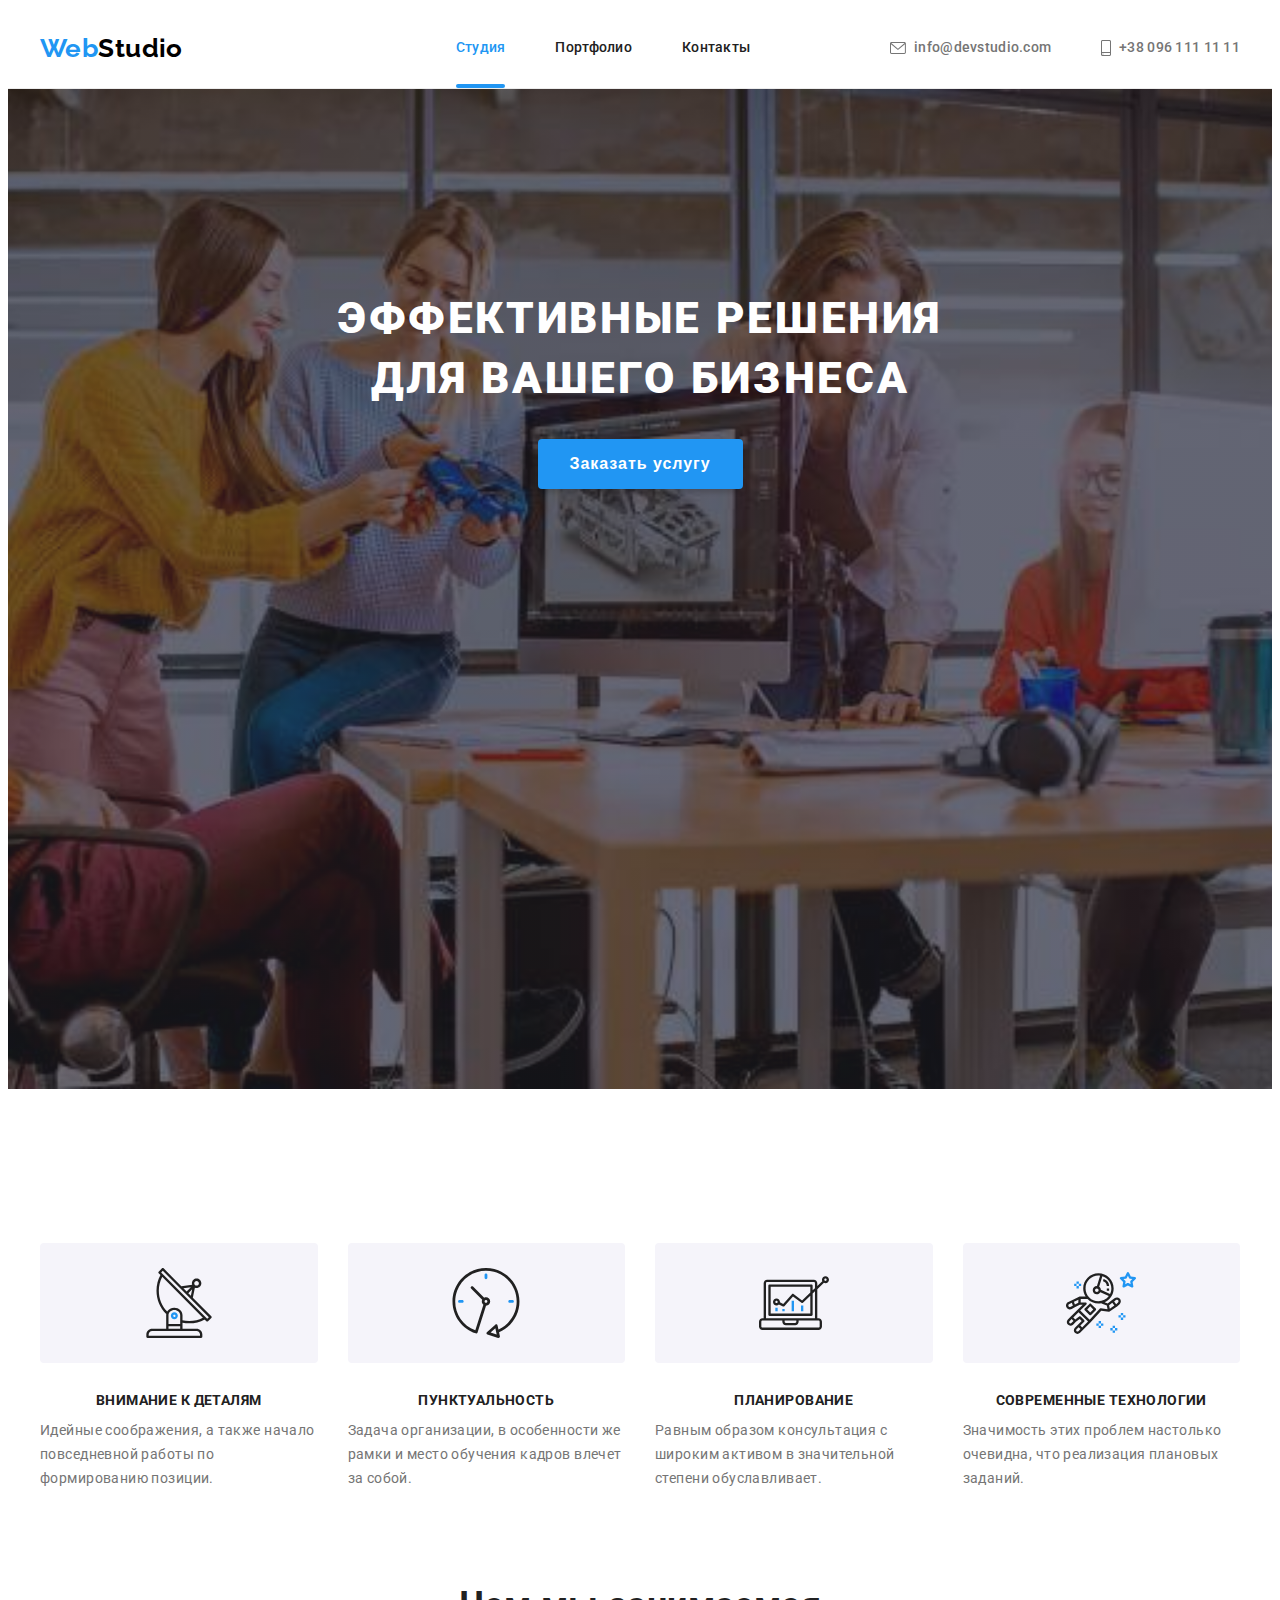
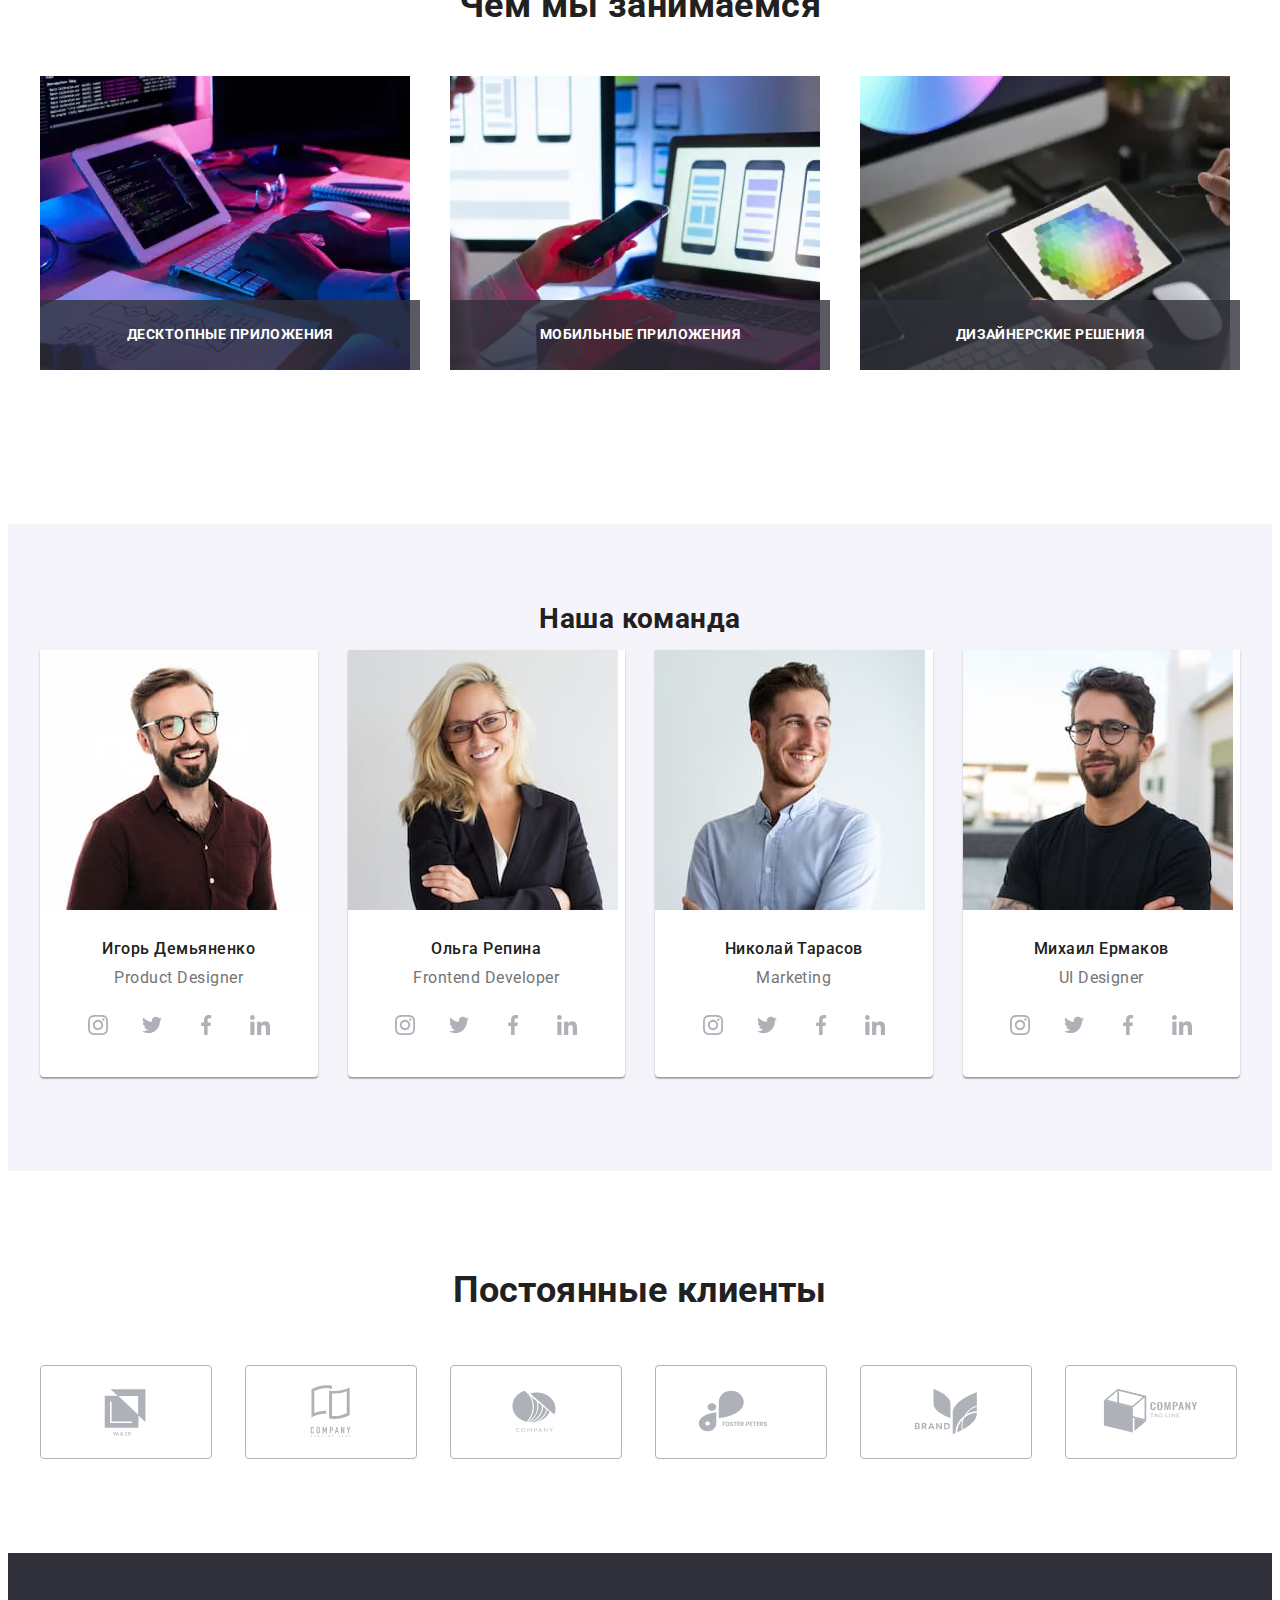
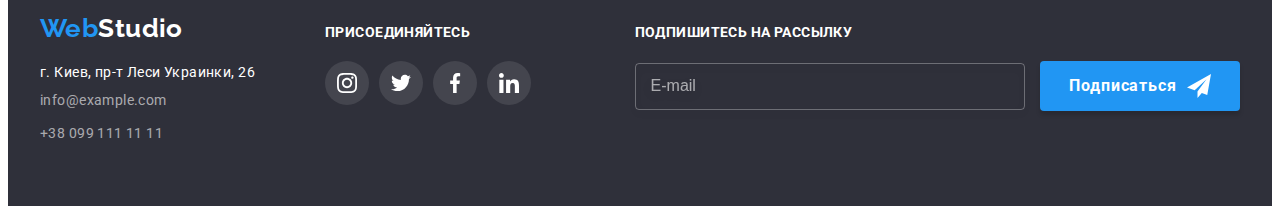
==== index.html @ 358e8b40 "Homework 8" ====
<!DOCTYPE html>
<html lang="ru">

<head>

<meta charset="UTF-8">
<meta http-equiv="X-UA-Compatible" content="IE=edge">
<meta name="viewport" content="width=device-width, initial-scale=1.0">
<title>WebStudio</title>

<link rel="stylesheet" href="https://cdnjs.cloudflare.com/ajax/libs/animate.css/4.1.1/animate.min.css" />
<link rel="preconnect" href="https://fonts.googleapis.com" />
<link rel="preconnect" href="https://fonts.gstatic.com" crossorigin />
<link href="https://fonts.googleapis.com/css2?family=Raleway:wght@700&family=Roboto:wght@400;500;700;900&display=swap" rel="stylesheet" />
<link rel="stylesheet" href="https://cdnjs.cloudflare.com/ajax/libs/modern-normalize/1.1.0/modern-normalize.min.css" 
integrity="sha512-wpPYUAdjBVSE4KJnH1VR1HeZfpl1ub8YT/NKx4PuQ5NmX2tKuGu6U/JRp5y+Y8XG2tV+wKQpNHVUX03MfMFn9Q=="
crossorigin="anonymous" referrerpolicy="no-referrer" />

<link rel="stylesheet" href="./css/main.min.css" />

</head>
<body>

<header class="header">
        <div class="container header__align"> 

        <!-- Logo header -->
        
        <a class="logo link" lang="en" href=""><span>Web</span>Studio</a> 

        <nav class="navigation"></nav>

        <ul class="nav list"> 
        <li class="nav__item">
        <a class="nav__link nav__link--current" href="">Студия</a>
        </li>
        <li class="nav__item">
        <a class="nav__link" href="">Портфолио</a></li>
        <li class="nav__item">
        <a class="nav__link" href="">Контакты</a>
        </li> 
        </ul>


        <ul class="contacts list"> 

        <li class="contacts__item">  
        <a class="contacts__link link" href="mailto:info@devstudio.com">
        <svg class="contacts__icon" width="16" height="12">
        <use href="./images/sprite.svg#icon-envelope"></use>
        </svg>
        info@devstudio.com</a>
        </li>  

        <li class="contacts__item">
        <a class="contacts__link link" href="tel:+380961111111">
        <svg class="contacts__icon" width="10" height="16">
        <use href="./images/sprite.svg#icon-smartphone"></use>
        </svg>
        +38 096 111 11 11</a>
        </li>
        </ul>

        <button type="button" class="menu-open">
        <svg width="24" height="16">
        <use href="./images/sprite.svg#icon-menu_btnpx"></use>
        </svg>
        </button>
        </div>

        <div class="menu-mob is-hidden">
        <div class="menu-mob-container">
        <button type="button" class="menu-close">
        <svg width="18" height="18">
        <use href="./images/sprite.svg#icon-btn-close"></use>
        </svg>
        </button>

        <ul class="menu-mob-list list">
        <li class="menu-mob-item">
        <a href="" class="menu-mob-link">Студия</a>
        </li>
        <li class="menu-mob-item">
        <a href="./portfolio.html" class="menu-mob-link">Портфолио</a>
        </li>
        <li class="menu-mob-item">
        <a href="" class="menu-mob-link">Контакты</a>
        </li>
        </ul>

        <div class="mob-menu-bottom">
        <ul class="menu-contacts-list list">
        <li class="menu-contacts-item">
        <a href="" class="menu-contacts-link menu-contacts-tel-link">+38 096 111 11 11</a>
        </li>
        <li class="menu-contacts-item">
        <a href="" class="menu-contacts-link">info@devstudio.com</a>
        </li>
        </ul>
        <ul class="menu-social-list list">
        <li class="menu-social-item">
        <a href="" class="menu-social-link">Instagram</a>
        </li>
        <li class="menu-social-item">
        <a href="" class="menu-social-link">Twitter</a>
        </li>
        <li class="menu-social-item">
        <a href="" class="menu-social-link">Facebook</a>
        </li>
        <li class="menu-social-item">
        <a href="" class="menu-social-link">LinkedIn</a>
        </li>
        </div>
        </ul>
        </div>
        </div>
        </header>

<main>
<section class="hero"> 

        <div class="hero__box">
        <h1 class="hero__title">ЭФФЕКТИВНЫЕ РЕШЕНИЯ<br>ДЛЯ ВАШЕГО БИЗНЕСА</h1>
        <button class="hero__button" type="button" data-modal-open>Заказать услугу</button>
        </div>

</section>

<section class="benefits">

        <div class="container">
        <ul class="benefits__list list"> 
        <li class="benefits__item">
        <div class="benefits__feature"> 
        <svg class="benefits__feature-icon">
        <use href="./images/sprite.svg#icon-antenna-1"></use>
        </svg>
        </div>

        <h3 class="benefits__heading">Внимание к деталям</h3>
        <p class="text">Идейные соображения, а также начало повседневной работы по формированию позиции.</p>
        </li>

        <li class="benefits__item" >
        <div class="benefits__feature">
        <svg class="benefits__feature-icon">
        <use href="./images/sprite.svg#icon-clock-1"></use>
        </svg>
        </div>
        <h3 class="benefits__heading">Пунктуальность</h3>
        <p class="text">Задача организации, в особенности же рамки и место обучения кадров влечет за собой.</p>
        </li>

        <li class="benefits__item">
        <div class="benefits__feature">
        <svg class="benefits__feature-icon">
        <use href="./images/sprite.svg#icon-diagram-1"></use>
        </svg>
        </div>
        <h3 class="benefits__heading">Планирование</h3>
        <p class="text">Равным образом консультация с широким активом в значительной степени обуславливает.</p>
        </li>

        <li class="benefits__item">
        <div class="benefits__feature">
        <svg class="benefits__feature-icon">
        <use href="./images/sprite.svg#icon-astronaut-1"></use>
        </svg>
        </div>
        <h3 class="benefits__heading">Современные технологии</h3>
        <p class="text">Значимость этих проблем настолько очевидна, что реализация плановых заданий.</p>
        </li>
        </ul>
        </div>

</section> 

<section class="work">
        <div class="container"> 

        <h2 class="work__title">Чем мы занимаемся</h2>

        <ul class="work__list list">

        <li class="work__item">
        <div class="work__img">
        <picture>
        <source srcset="./images/desktop/box.webp 1x, ./images/desktop/box@2x.webp 2x"
                media="(min-width:1200px)"
                type="" />
        <source srcset="./images/desktop/box1.jpg 1x, ./images/desktop/box@2x.jpg 2x"
                media="(min-width:1200px)" />
        <img src="" alt="Руки на клаве" />
        </picture>
        <h3 class="work__examples">Десктопные приложения</h3>
        </div>
        </li>

        <li class="work__item">
        <div class="work__img">
        <picture>
        <source srcset="./images/desktop/box2.webp 1x, ./images/desktop/box2@2x.webp 2x"
                media="(min-width:1200px)" type="" />
        <source srcset="./images/desktop/box2.jpg 1x, ./images/desktop/box2@2x.jpg 2x"
                media="(min-width:1200px)" />
        <img src="" alt="Телефон в руке" />
        </picture>
        <h3 class="work__examples">Мобильные приложения</h3>
        </div>
        </li>

<li class="work__item">
        <div class="work__img">
                <picture>
                        <source srcset="./images/desktop/box3.webp 1x, ./images/desktop/box3@2x.webp 2x"
                                media="(min-width:1200px)" type="" />
                        <source srcset="./images/desktop/box3.jpg 1x, ./images/desktop/box3@2x.jpg 2x"
                                media="(min-width:1200px)" />
                        <img src="" alt="Планшет" />
                </picture>
                <h3 class="work__examples">Дизайнерские решения</h3>
        </div>
</li>
        

</div> 
</ul>
</section>

<section class="team section">
        <div class="container">

        <h2 class="team__title">Наша команда</h2>

        <ul class="team__list list">
        <li class="team__item">
        <picture>
        <source srcset="./images/desktop/img.webp 1x, ./images/desktop/img@2x.webp 2x" media="(min-width:1200px)"
                type="image/web" />
        <source srcset="./images/desktop/img.jpg 1x, ./images/desktop/img@2x.jpg 2x" media="(min-width:1200px)" />
        <source srcset="./images/tablet/img.webp 1x, ./images/tablet/img@2x.webp 2x" media="(min-width:768px)"
                type="image/web" />
        <source srcset="./images/tablet/img.jpg 1x, ./images/tablet/img@2x.jpg 2x" media="(min-width:768px)" />
        <source srcset="./images/mobile/img.webp 1x, ./images/mobile/img@2x.webp 2x" media="(min-width:280px)"
                type="image/web" />
        <source srcset="./images/mobile/img.jpg 1x, ./images/mobile/img@2x.jpg 2x" media="(min-width:280px)" />
        <img src="#" alt="Игорь Демьяненко" />
        </picture>
                
        <div class="team__data">
        <h3 class="team__specialist">Игорь Демьяненко</h3>
        <p class="team__specialization" lang="en">Product Designer</p>

        <ul class="team__socials-list list">
        <li class="team__socials-item">
        <a href="" class="team__socials-link link">
        <svg class="team__socials-icon" width="20" height="20">
        <use href="./images/sprite.svg#icon-instagram-2"></use>
        </svg>
        </a>
        </li>
        
        <li class="team__socials-item">
        <a href="" class="team__socials-link link">
        <svg class="team__socials-icon" width="20" height="20">
        <use href="./images/sprite.svg#icon-twitter-1"></use>
        </svg>
        </a>
        </li>
        
        <li class="team__socials-item">
        <a href="" class="team__socials-link link">
        <svg class="team__socials-icon" width="20" height="20">
        <use href="./images/sprite.svg#icon-facebook-1"></use>
        </svg>
        </a>
        </li>

        <li class="team__socials-item">
        <a href="" class="team__socials-link link">
        <svg class="team__socials-icon" width="20" height="20">
        <use href="./images/sprite.svg#icon-linkedin-1"></use>
        </svg>
        </a>
        </li>
        </ul>
        </div>
        </li>

        <li class="team__item">
        <picture>
        <source srcset="./images/desktop/img1.webp 1x, ./images/desktop/img1@2x.webp 2x" media="(min-width:1200px)"
                type="image/web" />
        <source srcset="./images/desktop/img1.jpg 1x, ./images/desktop/img1@2x.jpg 2x" media="(min-width:1200px)" />
        <source srcset="./images/tablet/img1.webp 1x, ./images/tablet/img1@2x.webp 2x" media="(min-width:768px)"
                type="image/web" />
        <source srcset="./images/tablet/img1.jpg 1x, ./images/tablet/img1@2x.jpg 2x" media="(min-width:768px)" />
        <source srcset="./images/mobile/img1.webp 1x, ./images/mobile/img1@2x.webp 2x" media="(min-width:280px)"
                type="image/web" />
        <source srcset="./images/mobile/img1.jpg 1x, ./images/mobile/img1@2x.jpg 2x" media="(min-width:280px)" />
        <img src="#" alt="СОльга Репина" />
        </picture>
        
        <div class="team__data">
        <h3 class="team__specialist" >Ольга Репина</h3>
        <p class="team__specialization" lang="en">Frontend Developer</p>

        <ul class="team__socials-list list">
        <li class="team__socials-item">
        <a href="" class="team__socials-link link">
        <svg class="team__socials-icon" width="20" height="20">
        <use href="./images/sprite.svg#icon-instagram-2"></use>
        </svg>
        </a>
        </li>

        <li class="team__socials-item">
        <a href="" class="team__socials-link link">
        <svg class="team__socials-icon" width="20" height="20">
        <use href="./images/sprite.svg#icon-twitter-1"></use>
        </svg>
        </a>
        </li>

        <li class="team__socials-item">
        <a href="" class="team__socials-link link">
        <svg class="team__socials-icon" width="20" height="20">
        <use href="./images/sprite.svg#icon-facebook-1"></use>
        </svg>
        </a>
        </li>

        <li class="team__socials-item">
        <a href="" class="team__socials-link link">
        <svg class="team__socials-icon" width="20" height="20">
        <use href="./images/sprite.svg#icon-linkedin-1"></use>
        </svg>
        </a>
        </li>
        </ul>
        </div>
        </li>


        <li class="team__item" >
<picture>
<source srcset="./images/desktop/img2.webp 1x, ./images/desktop/img2@2x.webp 2x" media="(min-width:1200px)"
        type="image/web" />
<source srcset="./images/desktop/img2.jpg 1x, ./images/desktop/img2@2x.jpg 2x" media="(min-width:1200px)" />
<source srcset="./images/tablet/img2.webp 1x, ./images/tablet/img2@2x.webp 2x" media="(min-width:768px)"
        type="image/web" />
<source srcset="./images/tablet/img2.jpg 1x, ./images/tablet/img2@2x.jpg 2x" media="(min-width:768px)" />
<source srcset="./images/mobile/img2.webp 1x, ./images/mobile/img2@2x.webp 2x" media="(min-width:280px)"
        type="image/web" />
<source srcset="./images/mobile/img2.jpg 1x, ./images/mobile/img2@2x.jpg 2x" media="(min-width:280px)" />
<img src="#" alt="Николай Тарасов" />
</picture>

        <div class="team__data">
        <h3 class="team__specialist">Николай Тарасов</h3>
        <p class="team__specialization" lang="en">Marketing</p>

        <ul class="team__socials-list list">
        <li class="team__socials-item">
        <a href="" class="team__socials-link link">
        <svg class="team__socials-icon" width="20" height="20">
        <use href="./images/sprite.svg#icon-instagram-2"></use>
        </svg>
        </a>
        </li>
        <li class="team__socials-item">
        <a href="" class="team__socials-link link">
        <svg class="team__socials-icon" width="20" height="20">
        <use href="./images/sprite.svg#icon-twitter-1"></use>
        </svg>
        </a>    
        </li>
        <li class="team__socials-item">
        <a href="" class="team__socials-link link">
        <svg class="team__socials-icon" width="20" height="20">
        <use href="./images/sprite.svg#icon-facebook-1"></use>
        </svg>
        </a>
        </li>
        <li class="team__socials-item">
        <a href="" class="team__socials-link link">
        <svg class="team__socials-icon" width="20" height="20">
        <use href="./images/sprite.svg#icon-linkedin-1"></use>
        </svg>
        </a>
        </li>
        </ul>                                                
        </div>
        </li>

        <li class="team__item">
        <picture>
        <source srcset="./images/desktop/img3.webp 1x, ./images/desktop/img3@2x.webp 2x" media="(min-width:1200px)"
                type="image/web" />
        <source srcset="./images/desktop/img3.jpg 1x, ./images/desktop/img3@2x.jpg 2x" media="(min-width:1200px)" />
        <source srcset="./images/tablet/img3.webp 1x, ./images/tablet/img3@2x.webp 2x" media="(min-width:768px)"
                        type="image/web" />
        <source srcset="./images/tablet/img3.jpg 1x, ./images/tablet/img3@2x.jpg 2x" media="(min-width:768px)" />
        <source srcset="./images/mobile/img3.webp 1x, ./images/mobile/img3@2x.webp 2x" media="(min-width:280px)"
                type="image/web" />
        <source srcset="./images/mobile/img3.jpg 1x, ./images/mobile/img3@2x.jpg 2x" media="(min-width:280px)" />
        <img src="#" alt="Михаил Ермаков" />
        </picture>

        <div class="team__data">
        <h3 class="team__specialist">Михаил Ермаков</h3>
        <p class="team__specialization" lang="en">UI Designer</p>

        <ul class="team__socials-list list">
        <li class="team__socials-item">
        <a href="" class="team__socials-link link">
        <svg class="team__socials-icon" width="20" height="20">
        <use href="./images/sprite.svg#icon-instagram-2"></use>
        </svg>
        </a>
        </li>
        <li class="team__socials-item">
        <a href="" class="team__socials-link link">
        <svg class="team__socials-icon" width="20" height="20">
        <use href="./images/sprite.svg#icon-twitter-1"></use>
        </svg>
        </a>
        </li>
        <li class="team__socials-item">
        <a href="" class="team__socials-link link">
        <svg class="team__socials-icon" width="20" height="20">
        <use href="./images/sprite.svg#icon-facebook-1"></use>
        </svg>
        </a>
        </li>
        <li class="team__socials-item">
        <a href="" class="team__socials-link link">
        <svg class="team__socials-icon" width="20" height="20">
        <use href="./images/sprite.svg#icon-linkedin-1"></use>
        </svg>
        </a>
        </li>
        </ul>       
        </div>
        </li>
        </ul>
        </div>
</section>
</main>

<section class="clients section"> 
        <div class="container">
        
        <h2 class="clients__title">Постоянные клиенты</h2>
        
        <ul class="clients__list list">
        
        <li class="clients__item">

        <a href="" class="clients__link">
        <svg class="clients__icon" width="41" height="46">
        <use href="./images/sprite.svg#icon-Logo"></use>
        </svg>
        </a>                      
        </li>
        
        <li class="clients__item">
        <a href="" class="clients__link">
        <svg class="clients__icon">
        <use href="./images/sprite.svg#icon-Logo-1"></use>
        </svg>
        </a>
        </li>
        
        <li class="clients__item">
        <a href="" class="clients__link">
        <svg class="clients__icon">
        <use href="./images/sprite.svg#icon-Logo-2"></use>
        </svg>
        </a>
        </li>
        
        <li class="clients__item">
        <a href="" class="clients__link">
        <svg class="clients__icon">
        <use href="./images/sprite.svg#icon-Logo-3"></use>
        </svg>
        </a>
        </li>
        
        <li class="clients__item">
        <a href="" class="clients__link">
        <svg class="clients__icon">
        <use href="./images/sprite.svg#icon-Logo-4"></use>
        </svg>
        </a>
        </li>
        
        <li class="clients__item">
        <a href="" class="clients__link">
        <svg class="clients__icon">
        <use href="./images/sprite.svg#icon-Logo-5"></use>
        </svg>
        </a>
        </li>
        </ul>
        </div>
        </section>




<!-- Ф У Т Е Р --> 

<footer class="footer">
        <div class="footer-container container"> 
        <div class="footer-main-wrapper">
        <div class="footer__address">
        <a class="footer-logo link" lang="en" href=""><span>Web</span>Studio</a>

        <address class="footer__address-list list">

        <ul class="list"> 
        <li class="footer__address-item">
        <a class="footer__link-address link" 
        href="https://goo.gl/maps/x3xQL9jyj8nePAZVA" 
        target="_blank" rel="noopener noreferrer">г. Киев, пр-т Леси Украинки, 26</a>
        </li> 
        <li class="footer__address-item"><a class="footer__link link" href="mailto:info@example.com">info@example.com</a></li>
        <li class="footer__address-item">
        <a class="footer__link link" 
        href="tel:+380991111111">+38 099 111 11 11</a>
        </li>
        </ul>

        </address>
        </div>  

        <div class="footer__social"> 

        <p class="footer__social-title">ПРИСОЕДИНЯЙТЕСЬ</p> 

        <ul class="footer__social-list list">

        <li class="footer__social-item">
        <a href="" class="footer__social-link">
        <svg class="footer__icon">
        <use href="./images/sprite.svg#icon-instagram-2"></use>
        </svg>
        </a>
        </li>

        <li class="footer__social-item">
        <a href="" class="footer__social-link">
        <svg class="footer__icon">
        <use href="./images/sprite.svg#icon-twitter-1"></use>
        </svg>
        </a>
        </li>

        <li class="footer__social-item">
        <a href="" class="footer__social-link">
        <svg class="footer__icon">
        <use href="./images/sprite.svg#icon-facebook-1"></use>
        </svg>
        </a>
        </li>

        <li class="footer__social-item">
        <a href="" class="footer__social-link">
        <svg class="footer__icon">
        <use href="./images/sprite.svg#icon-linkedin-1"> </use>
        </svg>
        </a>
        </li>

        </ul>
        </div>
        </div>
        
        <div class="subscribe">
        
        <label class="subscribe__label" for="name">Подпишитесь на рассылку</label>
        <form class="subscribe__form">
        
        <input class="subscribe__input" type="email" name="email" id="name" placeholder="E-mail" />
        
        <button class="subscribe__submit" type="submit">Подписаться
        <svg class="subscribe__icon" width="24" height="24">
        <use href="./images/sprite.svg#icon-icon-send"></use>
        </svg>
        </button>
        </form>
        </div>
        </div>
        
</footer>


<!-- М О Д А Л К А -->

<div class="backdrop is-hidden" data-modal>
        <div class="modal"> 

        <button type="button" class="btn-close" data-modal-close>
        <svg class="btn-close__icon" width="18" height="18">
        <use href="./images/sprite.svg#icon-btn-close"></use> 
        </svg>
        </button>

<form action="#" class="modal-form">
        <b class="modal-form__title">Оставьте свои данные, мы вам перезвоним</b>

        <div class="modal-form__field">
        <label for="input-name" class="modal-form__label">Имя</label>
        <span class="modal-form__wrap">
<input type="text" id="input-name" class="modal-form__input" name="modal-name">
<svg class="modal-form__icon" width="18" height="18">
<use href="./images/sprite.svg#icon-user"></use> 
</svg>
        </span>
        </div>

        <div class="modal-form__field">
        <label for="input-name" class="modal-form__label">Телефон</label>
        <span class="modal-form__wrap">
<input type="text" id="input-name" class="modal-form__input" name="modal-name">
<svg class="modal-form__icon" width="12" height="12">
<use href="./images/sprite.svg#icon-tell"></use>
</svg>
        </span>
        </div>

        <div class="modal-form__field">
        <label for="input-name" class="modal-form__label">Почта</label>
        <span class="modal-form__wrap">
        <input type="text" id="input-name" class="modal-form__input" name="modal-name">
        <svg class="modal-form__icon" width="12" height="12">
<use href="./images/sprite.svg#icon-mail"></use>
        </svg>
        </span>
        </div>

        <div class="modal-form__field">
        <label for="comment" class="modal-form__label">Комментарий</label>
        <textarea name="modal-comment" id="comment" placeholder="Введите текст" class="modal-form__comment"></textarea>
        </div>

        <div class="modal-form__field">
        <input type="checkbox" id="check" name="policy" class="visually-hidden checkbox">
        <label for="check" class="modal-form__check">
        <span class="modal-form__icon-check">
        <svg width="13" height="13">
        <use href="./images/sprite.svg#icon-check"></use> 
        </svg>
        </span>
        Соглашаюсь с рассылкой и принимаю <a href="" class="check-text-color">Условия договора</a></label>
        </div>

        <button type="submit" class="btn form-btn">Отправить</button>

        </form>
        </div>
        </div> 

<!-- С К Р И П Т -->
<script src="./js/menu.js"></script>
<script src="./js/modal.js"></script> 

</body>
</html>
---- css/main.min.css ----
:root{--main-text: #212121;--main-text-color: #757575;--accent-color: #2196f3;--White-color: #ffffff;--logo-black: #000000;--background-color: #2f303a;--footer-contacts-link: #ffffff99;--projecs-list-gap: 30px;--time-animation: 250ms;--cubik-transform: cubic-bezier(0.4, 0, 0.2, 1)}body{background-color:var(--primary-bg-color);color:var(--main-text);font-family:'Roboto', sans-serif;font-size:14px;letter-spacing:0.03em}img{display:block;max-width:100%;height:auto}h1,h2,h3,h4,h5,h6,p{margin-top:0;margin-bottom:0}ul{margin-top:0;margin-bottom:0;margin-left:0}.list{list-style:none;padding:0}.link{text-decoration:none;color:#757575}.visually-hidden{position:absolute;width:1px;height:1px;margin:-1px;padding:0;overflow:hidden;border:0;clip:rect(0 0 0 0)}.container{padding-left:15px;padding-right:15px;margin-left:auto;margin-right:auto;width:100%}@media screen and (min-width: 480px){.container{width:480px;margin:0 auto}}@media screen and (min-width: 768px){.container{width:768px}}@media screen and (min-width: 1200px){.container{width:1200px}}.section{padding-top:94px;padding-bottom:94px}.text{font-weight:400;font-size:14px;line-height:1.7;letter-spacing:0.03em;color:var(--main-text-color)}.logo{display:block;padding-top:16px;padding-bottom:16px;margin-left:0 auto;margin-right:93px;color:var(--logo-black);text-decoration:none;font-family:Raleway, sans-serif;font-weight:700;font-size:26px;line-height:1.19}.logo span{color:var(--accent-color);font-family:Raleway;font-weight:700;font-size:26px;line-height:1.19;text-decoration:none}@media screen and (min-width: 768px){.logo{margin-right:88px}}@media screen and (min-width: 1200px){.logo{margin-right:93px;font-size:26px;line-height:1.19}}.menu-open,.menu-close{line-height:0;background-color:transparent;border:none;padding:10px 0}.menu-open:hover,.menu-open:focus,.menu-close:hover,.menu-close:focus{fill:var(--accent-color)}@media screen and (min-width: 767px){.menu-open{display:none}}.menu-close{position:absolute;right:25px;top:-37px}.menu-mob{position:fixed;top:0;width:100vw;height:100vh;padding-top:48px;padding-bottom:48px;padding-left:40px;background-color:#ffffff}.menu-mob-container{position:relative;height:100%;max-width:480px}.menu-mob-item:hover,.menu-mob-item:focus{fill:var(--accent-color)}.menu-mob-item:not(:last-child){margin-bottom:32px}.menu-mob-link{font-weight:500;font-size:40px;line-height:calc(47 / 40);text-align:center;letter-spacing:0.02em;color:#212121;text-decoration:none}.menu-mob-link:focus,.menu-mob-link:hover{color:var(--accent-color)}.menu-contacts-list{margin-bottom:64px}@media screen and (min-width: 1200px){.menu-contacts-list{flex-direction:row;align-items:center;padding:0}}.menu-contacts-item:not(:last-child){margin-bottom:32px}@media screen and (min-width: 1200px){.menu-contacts-item:not(:last-child){margin-right:30px}}.menu-contacts-link{font-weight:500;font-size:24px;line-height:calc(28 / 24);letter-spacing:0.02em;text-decoration:none;color:#757575}@media screen and (min-width: 1200px){.menu-contacts-link{padding:32px 0}}.menu-contacts-link:focus,.menu-contacts-link:hover{color:var(--accent-color)}.menu-contacts-tel-link{font-size:34px;line-height:calc(40 / 34)}.menu-social-list{display:flex}.menu-social-item:not(:last-child){margin-right:10px}.menu-social-item:not(:last-child) .menu-social-link{border-right:1px solid rgba(33,33,33,0.2);padding-right:10px}.menu-social-link{font-weight:500;font-size:18px;line-height:1.22px;letter-spacing:0.02em;text-decoration:none;color:#2196F3;border-right:1px solid rgba(33,33,33,0.2);padding-right:10px}.mob-menu-bottom{position:absolute;bottom:0}.menu-mob.is-hidden{opacity:0;pointer-events:none;visibility:hidden}@media screen and (min-width: 768px){.menu-mob{display:none}}.header{border-bottom:1px solid #ececec}@media screen and (min-width: 768px){.header{padding:0}}.header__align{display:flex;align-items:center;margin:auto;justify-content:space-between}.navigation{display:flex;align-items:center}@media screen and (min-width: 768px){.navigation{display:flex;align-items:center}}.nav{display:flex;align-items:center}.nav .nav__item:not(:last-child){margin-right:50px}@media screen and (max-width: 767px){.nav{display:none}}.nav__link{display:block;padding-top:32px;padding-bottom:32px;position:relative;color:#212121;text-decoration:none;font-weight:500;font-size:14px;line-height:1.14;letter-spacing:0.02em;transition-property:color, background-color;transition-duration:var(--time-animation);transition-timing-function:var(--time-animation)}.nav__link:hover,.nav__link:focus{color:var(--accent-color)}.nav__link--current::after{content:'';display:block;position:absolute;width:100%;height:4px;background-color:var(--accent-color);border-radius:2px;bottom:0;transition:opacity 250ms var(--cubik-transform)}.nav__link--current::after:hover::after{opacity:1}.nav__link--current{color:#2196F3}.contacts{display:flex;flex-direction:column;padding:14px 0}@media screen and (max-width: 767px){.contacts{display:none}}@media screen and (min-width: 1200px){.contacts{flex-direction:row;align-items:center;padding:0}}.contacts__item{margin-left:50px}.contacts__icon{margin-right:8px;fill:#757575;transition:fill 250ms cubic-bezier(0.4, 0, 0.2, 1)}.contacts__link:hover .contacts__icon,.contacts__link:focus .contacts__icon{fill:var(--accent-color)}.contacts__link{font-weight:500;font-size:14px;line-height:1.14;letter-spacing:0.02em;color:var(--main-text-color);padding:5px 0;display:flex;align-items:center;transition:color 250ms cubic-bezier(0.4, 0, 0.2, 1)}.contacts__link:hover,.contacts__link:focus{color:var(--accent-color)}@media screen and (min-width: 1200px){.contacts__link{padding:32px 0}}.backdrop{position:fixed;z-index:99;height:100vh;width:100vw;background-color:rgba(0,0,0,0.2);top:0;left:0;transition:opacity 250ms cubic-bezier(0.4, 0, 0.2, 1),visibility 250ms cubic-bezier(0.4, 0, 0.2, 1)}.backdrop.is-hidden{opacity:0;pointer-events:none;visibility:hidden}.is-hidden{opacity:0;visibility:hidden;pointer-events:none}.modal{position:absolute;display:flex;align-items:center;justify-content:center;max-width:450px;padding:40px;background-color:var(--White-color);box-shadow:0px 1px 3px rgba(0,0,0,0.12),0px 1px 1px rgba(0,0,0,0.14),0px 2px 1px rgba(0,0,0,0.2);border-radius:4px}@media screen and (min-width: 450px){.modal{left:50%;top:50%;transform:translate(-50%, -50%);min-width:450px}}@media screen and (min-width: 1200px){.modal{width:528px}}.btn-close{width:30px;height:30px;border:1px solid rgba(0,0,0,0.1);background-color:unset;cursor:pointer;border-radius:50%;position:absolute;right:8px;top:8px;display:flex;align-items:center;justify-content:center;transition:fill 250ms cubic-bezier(0.4, 0, 0.2, 1)}.btn-close:hover,.btn-close:focus{border-color:var(--accent-color);outline:none}.btn-close:hover .btn-close__icon,.btn-close:focus .btn-close__icon{fill:var(--accent-color)}.modal-form__title{font-family:'Roboto';font-weight:700;font-size:20px;line-height:1.5;text-align:center;color:#212121;margin-bottom:12px}@media screen and (min-width: 1200px){.modal-form__title{line-height:1.15;max-width:unset}}.modal-form__field{margin-bottom:15px;cursor:pointer}.modal-form__label{font-weight:400;font-size:12px;line-height:1.17;letter-spacing:0.01em;color:var(--main-text-color);margin-bottom:10px}.modal-form__wrap{display:block;position:relative;margin-top:4px}.modal-form__icon{position:absolute;left:12px;top:50%;transform:translateY(-50%);fill:#212121;transition:fill 250ms cubic-bezier(0.4, 0, 0.2, 1)}.modal-form__input{width:100%;height:40px;border:1px solid rgba(33,33,33,0.2);border-radius:4px;padding-left:42px;cursor:pointer;transition:border-color 250ms cubic-bezier(0.4, 0, 0.2, 1)}.modal-form__input:hover,.modal-form__input:focus{border-color:var(--accent-color);outline:none}.modal-form__input:hover+.modal-form__icon,.modal-form__input:focus+.modal-form__icon{fill:var(--accent-color)}.modal-form__comment{width:100%;height:120px;border:1px solid rgba(33,33,33,0.2);border-radius:4px;margin-top:4px;margin-bottom:20px;padding-left:16px;padding-top:12px;resize:none;cursor:pointer;transition:border-color 250ms cubic-bezier(0.4, 0, 0.2, 1)}.modal-form__comment::placeholder{font-weight:400;font-size:12px;line-height:1.16;letter-spacing:0.01em;color:rgba(117,117,117,0.5)}.modal-form__comment:hover,.modal-form__comment:focus{border-color:var(--accent-color);outline:none}.modal-form__check{display:flex;align-items:center;justify-content:center;margin-bottom:30px;cursor:pointer}.check-text-color{font-weight:400;font-size:12px;line-height:1.17;color:var(--accent-color)}@media screen and (min-width: 1200px){.check-text-color{font-size:14px}}.modal-form__icon-check{display:block;width:15px;height:15px;border:2px solid #000000;border-radius:2px;margin-right:8px;transition:border-color 250ms cubic-bezier(0.4, 0, 0.2, 1)}.checkbox:checked+.modal-form__check>.modal-form__icon-check{background:var(--accent-color);border:transparent}@media screen and (max-width: 320px){.modal-form__icon-check{width:20px}}.form-btn{font-weight:400;font-size:16px;height:50px;text-align:center;letter-spacing:0.06em;cursor:pointer;border:0;padding:10px 55px;color:var(--White-color);background:#188ce8;box-shadow:0px 4px 4px rgba(0,0,0,0.15);border-radius:4px;transition:border-color 250ms cubic-bezier(0.4, 0, 0.2, 1)}.form-btn{margin:0 auto;display:block}.hero{max-width:1600px;min-height:400px;margin:0 auto;margin-bottom:60px;text-align:center;padding-top:118px;padding-bottom:118px;background-image:linear-gradient(rgba(47,48,58,0.4), rgba(47,48,58,0.4)),url("../images/mobile/imghero.jpg");background-size:cover;background-position:center;background-repeat:no-repeat}@media (min-device-pixel-ratio: 2), (-webkit-min-device-pixel-ratio: 2), (min-resolution: 192dpi), (min-resolution: 2dppx){.hero{background-image:linear-gradient(rgba(47,48,58,0.4), rgba(47,48,58,0.4)),url("../images/mobile/imghero@2x.jpg")}}@media screen and (min-width: 768px){.hero{background-image:linear-gradient(rgba(47,48,58,0.4), rgba(47,48,58,0.4)),url("../images/tablet/imghero.jpg")}}@media screen and (min-width: 768px) and (min-device-pixel-ratio: 2), (-webkit-min-device-pixel-ratio: 2), (min-resolution: 192dpi), (min-resolution: 2dppx){.hero{background-image:linear-gradient(rgba(47,48,58,0.4), rgba(47,48,58,0.4)),url("../images/tablet/imghero@2x.jpg")}}@media screen and (min-width: 1200px){.hero{min-height:600px;padding-top:200px;padding-bottom:200px;background-image:linear-gradient(rgba(47,48,58,0.4), rgba(47,48,58,0.4)),url("../images/tablet/imghero.jpg")}}@media screen and (min-width: 1200px) and (min-device-pixel-ratio: 2), (-webkit-min-device-pixel-ratio: 2), (min-resolution: 192dpi), (min-resolution: 2dppx){.hero{background-image:linear-gradient(rgba(47,48,58,0.4), rgba(47,48,58,0.4)),url("../images/desktop/imghero@2x.jpg")}}.hero__box{margin:0 auto}@media screen and (min-width: 1200px){.hero__box{max-width:696px}}.hero__title{font-weight:900;font-size:26px;line-height:1.62;text-align:center;letter-spacing:0.06em;text-transform:uppercase;color:var(--White-color);max-width:360px;margin:0 auto 30px}@media screen and (min-width: 1200px){.hero__title{font-size:44px;line-height:1.36;max-width:696px}}@media screen and (min-width: 1200px){.benefits{padding-top:94px;padding-bottom:47px}}@media screen and (min-width: 768px){.benefits__list{display:flex;flex-wrap:wrap;margin-left:-30px;margin-top:-30px}}@media screen and (min-width: 768px){.benefits__item{flex-basis:calc((100% - 60px) / 2);margin-left:30px;margin-top:30px}}@media screen and (min-width: 1200px){.benefits__item{flex-basis:calc((100% - 120px) / 4)}}.benefits__item:not(:last-child){margin-bottom:30px}@media screen and (min-width: 768px){.benefits__item:not(:last-child){margin-bottom:0}}.benefits__feature{display:flex;align-items:center;justify-content:center;height:120px;background:#f5f4fa;border-radius:4px;border:transparent;margin-bottom:30px}.benefits__feature-icon{height:70px;width:70px}.benefits__heading{display:flex;align-items:center;justify-content:center;font-size:14px;font-weight:700;line-height:1.14;text-transform:uppercase;color:#212121;margin-bottom:10px}@media screen and (min-width: 768px){.benefits__heading{text-align:left}}.work{padding-top:47px;padding-bottom:94px}@media screen and (max-width: 1199px){.work{display:none}}.work__title{color:var(--main-text);font-weight:700;font-size:36px;line-height:1.17;text-align:center;margin-bottom:50px}.work__list{display:flex;flex-wrap:wrap;margin-left:-30px;margin-top:-30px}.work__item{flex-basis:calc((100% - 90px) / 3);margin-left:30px;margin-top:30px}.work__img{position:relative}.work__examples{font-family:'Roboto', sans-serif;display:flex;position:absolute;bottom:0;left:0;height:70px;width:100%;color:var(--White-color);background:rgba(47,48,58,0.8);font-weight:700;font-size:14px;line-height:1.14;justify-content:center;align-items:center;text-transform:uppercase}.team{max-width:100%;height:auto;background-color:#f5f4fa;margin-top:60px}.team__title{font-weight:700;font-size:28px;line-height:1.19px;color:var(--main-text);text-align:center;margin-bottom:30px}@media screen and (min-width: 768px){.team__list{display:flex;flex-wrap:wrap;margin-left:-30px;margin-top:-30px}}@media screen and (min-width: 768px){.team__item{flex-basis:calc((100% - 60px) / 2);margin-left:30px;margin-top:30px;background-color:var(--White-color);box-shadow:0px 1px 3px rgba(0,0,0,0.12),0px 1px 1px rgba(0,0,0,0.14),0px 2px 1px rgba(0,0,0,0.2);border-radius:0px 0px 4px 4px}.team__item:not(:last-child){margin-bottom:0px}}@media screen and (min-width: 1200px){.team__item{flex-basis:calc((100% - 120px) / 4)}}.team__data{padding-top:30px;padding-bottom:30px}.team__specialist{font-weight:500;font-size:16px;line-height:1.18;text-align:center;letter-spacing:0.03em;color:var(--main-text);margin-bottom:10px}.team__specialization{font-weight:400;font-size:16px;line-height:1.18;text-align:center;letter-spacing:0.03em;color:var(--main-text-color);margin-bottom:16px}.team__socials-list{display:flex;align-items:center;justify-content:center}.team__socials-item{width:44px;height:44px}.team__socials-item:not(:last-child){margin-right:10px}.team__socials-link{width:100%;height:100%;display:flex;align-items:center;justify-content:center;border-radius:50%;background-color:#ffffff;fill:#afb1b8;transition-property:color, background-color;transition-duration:var(--time-animation);transition-timing-function:var(--cubik-transform)}.team__socials-link:hover,.team__socials-link:focus{background:var(--accent-color)}.team__socials-link:hover .team__socials-icon,.team__socials-link:focus .team__socials-icon{fill:var(--White-color)}.clients__title{font-weight:700;font-size:36px;line-height:50px;color:var(--main-text);text-align:center;margin-bottom:50px}.clients__list{display:flex;flex-wrap:wrap;margin-top:-30px;margin-left:-30px}.clients__item{flex-basis:calc((100% - 60px) / 2);margin-top:30px;margin-left:30px}@media screen and (min-width: 768px){.clients__item{flex-basis:calc((100% - 90px) / 3)}}@media screen and (min-width: 1200px){.clients__item{flex-basis:calc((100% - 180px) / 6)}}.clients__link{display:flex;justify-content:center;align-items:center;width:170px;height:92px;border:1px solid #afb1b8;border-radius:4px;transition-property:color, background-color;transition-duration:var(--time-animation);transition-timing-function:var(--cubik-transform)}.clients__link:hover,.clients__link:focus{border:1px solid var(--accent-color)}.clients__icon{fill:#afb1b8;width:106px;height:60px;transition:fill 250ms cubic-bezier(0.4, 0, 0.2, 1)}.clients__link:hover .clients__icon,.clients__link:focus .clients__icon{fill:#2196f3}.footer-logo{color:var(--White-color);font-family:Raleway;font-weight:700;font-size:26px;line-height:1.19;text-decoration:none;margin-bottom:20px;display:block}.footer-logo span{color:var(--accent-color);font-family:Raleway;font-weight:700;font-size:26px;line-height:1.19;text-decoration:none}.footer{background-color:var(--background-color)}.footer-container{text-align:center;padding:60px 15px}@media screen and (min-width: 1200px){.footer-container{display:flex;align-items:baseline;text-align:left}}.footer-main-wrapper{margin-bottom:60px}@media screen and (min-width: 768px) and (max-width: 1199px){.footer-main-wrapper{display:flex;align-items:baseline;justify-content:space-between;padding-left:76px;padding-right:89px}}@media screen and (min-width: 1200px){.footer-main-wrapper{display:flex;align-items:baseline;margin-bottom:0}}.footer__address{margin-bottom:60px}@media screen and (min-width: 768px){.footer__address{margin-bottom:0}}@media screen and (min-width: 1200px){.footer__address{margin-right:70px}}.footer__address-list{font-style:normal}.footer__address-item:not(:last-child){margin-bottom:9px}.footer__link-address{color:var(--White-color)}.footer__link{text-decoration:none;color:rgba(255,255,255,0.6);font-size:14px;line-height:1.7;letter-spacing:0.03em}.footer__social-title{margin-bottom:20px;color:var(--White-color);font-weight:700;font-size:14px;line-height:1.14;letter-spacing:0.03em;text-transform:uppercase}.footer__social-list{display:flex;justify-content:center}.footer__social-item{margin-right:10px}.footer__social-link{background-color:rgba(255,255,255,0.1);width:44px;height:44px;border-radius:50%;display:flex;align-items:center;justify-content:center;transition-property:color, background-color;transition-duration:var(--time-animation);transition-timing-function:var(--cubik-transform)}.footer__social-link:hover,.footer__social-link:focus{background-color:var(--accent-color)}.footer__icon{fill:var(--White-color);width:20px;height:20px}.hero__button{font-weight:700;font-size:16px;height:50px;text-align:center;letter-spacing:0.06em;cursor:pointer;border:0;padding:10px 32px;color:var(--White-color);background-color:var(--accent-color);box-shadow:0px 4px 4px rgba(0,0,0,0.15);border-radius:4px}.subscribe__submit{min-width:200px;background-color:var(--accent-color);box-shadow:0px 4px 4px rgba(0,0,0,0.15);border-radius:4px;padding:10px 28px;font-family:'Roboto', sans-serif;font-weight:700;font-size:16px;line-height:1.88;text-align:center;letter-spacing:0.06em;color:#ffffff;cursor:pointer;display:inline-flex;justify-content:center;align-items:center;transition:background-color 250ms cubic-bezier(0.4, 0, 0.2, 1);border:none}.subscribe__submit:hover,.subscribe__submit:focus{background-color:#188ce8}@media screen and (min-width: 768px){.subscribe__submit{display:flex;margin:0 auto}}@media screen and (min-width: 1200px){.subscribe__submit{display:inline-flex}}.subscribe{margin-left:auto}.subscribe__label{font-weight:700;font-size:14px;line-height:1.14;letter-spacing:0.03em;text-transform:uppercase;color:var(--White-color)}.subscribe__form{margin-top:20px}.subscribe__input{width:100%;color:var(--primary-background-color);border:1px solid rgba(255,255,255,0.3);background-color:transparent;filter:drop-shadow(0px 4px 4px rgba(0,0,0,0.15));border-radius:4px;padding:15px;margin-bottom:20px}.subscribe__input::placeholder{font-weight:400;font-size:16px;line-height:1.25;color:rgba(255,255,255,0.6)}@media screen and (min-width: 768px){.subscribe__input{width:450px}}@media screen and (min-width: 1200px){.subscribe__input{width:358px;margin-right:12px;margin-bottom:0}}.subscribe__icon{margin-left:10px;fill:var(--White-color)}.main-portfolio{padding-top:94px;padding-bottom:94px}.button-portfolio{display:flex;margin-right:-8px;margin-top:-15px;margin-bottom:40px;flex-wrap:wrap}@media screen and (min-width: 768px){.button-portfolio{margin-bottom:0px;justify-content:center;margin-bottom:30px}}@media screen and (min-width: 1209px){.button-portfolio{margin-bottom:50px}}.button-portfolio__btn{font-weight:500;font-size:16px;line-height:1.6;text-align:center;letter-spacing:0.03em;border-radius:3px;cursor:pointer;border:0;padding:6px 22px;color:var(--main-text);background-color:#f5f4fa;transition-property:color;transition-duration:var(--time-animation);transition-timing-function:var(--cubik-transform)}.button-portfolio__btn:hover,.button-portfolio__btn:focus{color:var(--White-color);background-color:var(--accent-color);box-shadow:0px 3px 1px rgba(0,0,0,0.1),0px 1px 2px rgba(0,0,0,0.08),0px 2px 2px rgba(0,0,0,0.12)}.button-portfolio__indention:not(:last-child){margin-right:8px}.projects{display:flex;flex-wrap:wrap}@media screen and (min-width: 768px){.projects{display:flex;flex-wrap:wrap;margin-left:-30px;margin-top:-30px}}@media screen and (min-width: 1200px){.projects{display:flex;flex-wrap:wrap;margin-left:-30px;margin-top:-30px}}@media screen and (min-width: 768px){.projects__item{flex-basis:calc((100% - 60px) / 2);margin-left:30px;margin-top:30px;background:#ffffff}}@media screen and (min-width: 1200px){.projects__item{flex-basis:calc((100% - 90px) / 3);margin-left:30px;margin-top:30px;background:#ffffff}}.projects__item:not(:last-child){margin-bottom:30px}@media screen and (min-width: 768px){.projects__item:not(:last-child){margin-bottom:0px}}.projects__item-link{display:block;transition:box-shadow 250ms cubic-bezier(0.4, 0, 0.2, 1);display:flex;flex-direction:column;height:100%}.projects__item-link:hover,.projects__item-link:focus{box-shadow:0px 1px 1px rgba(0,0,0,0.12),1px 4px 6px rgba(0,0,0,0.16),0px 4px 4px rgba(0,0,0,0.06)}.projects__thumb{position:relative;overflow:hidden}.projects__thumb-text{position:absolute;background-color:rgba(33,150,243,0.9);font-family:'Roboto', sans-serif;font-weight:400;font-size:18px;line-height:1.56;padding:63px 24px;letter-spacing:0.03em;width:100%;height:100%;top:0;left:0;overflow:auto;color:#ffffff;transform:translateY(100%);transition:transform 250ms cubic-bezier(0.4, 0, 0.2, 1)}.projects__item-link:hover .projects__thumb-text,.projects__item-link:focus .projects__thumb-text{transform:translateY(0%)}.projects__heading{font-weight:700;font-size:18px;line-height:2;letter-spacing:0.06em;color:var(--main-text);margin-bottom:4px}.projects__direction{font-size:16px;line-height:1.9;color:var(--text-color)}.projects__card-content{padding:20px 24px;border:1px solid #eeeeee;border-top:0;flex-grow:1}
/*# sourceMappingURL=main.min.css.map */
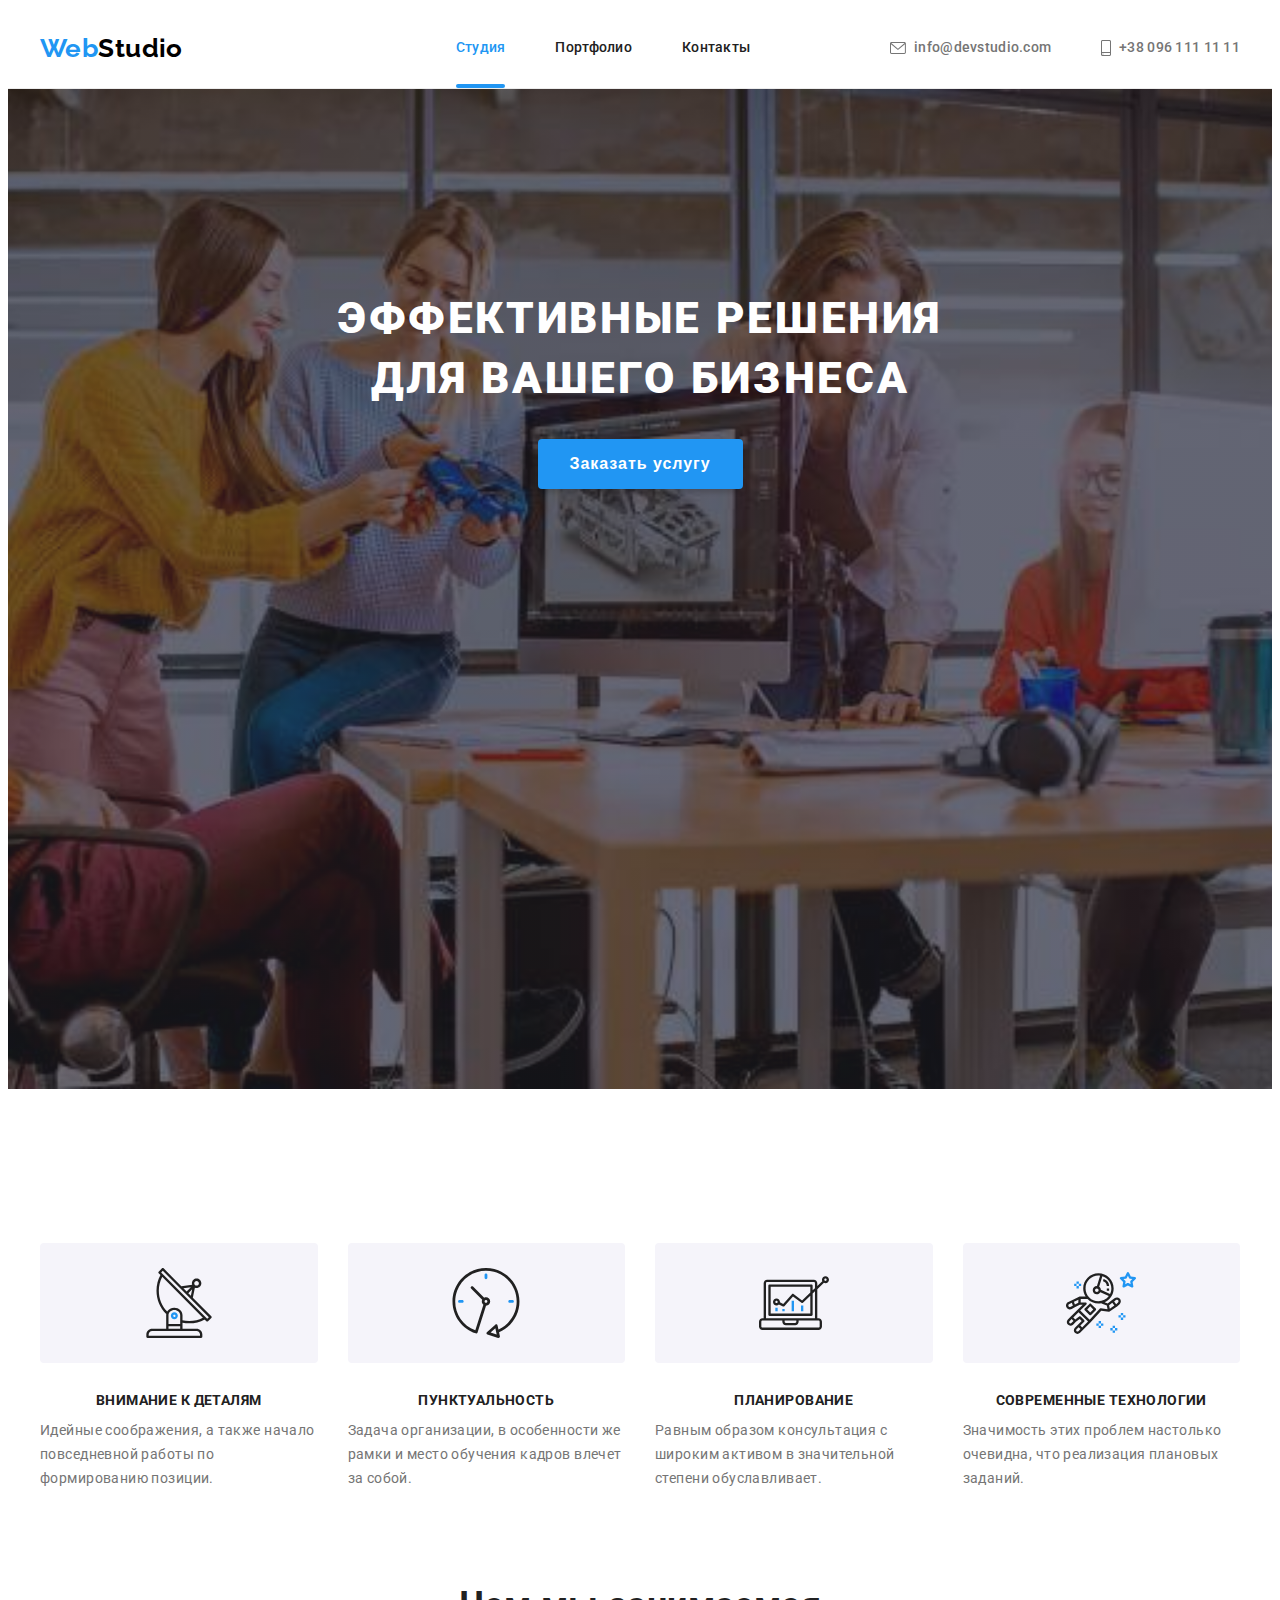
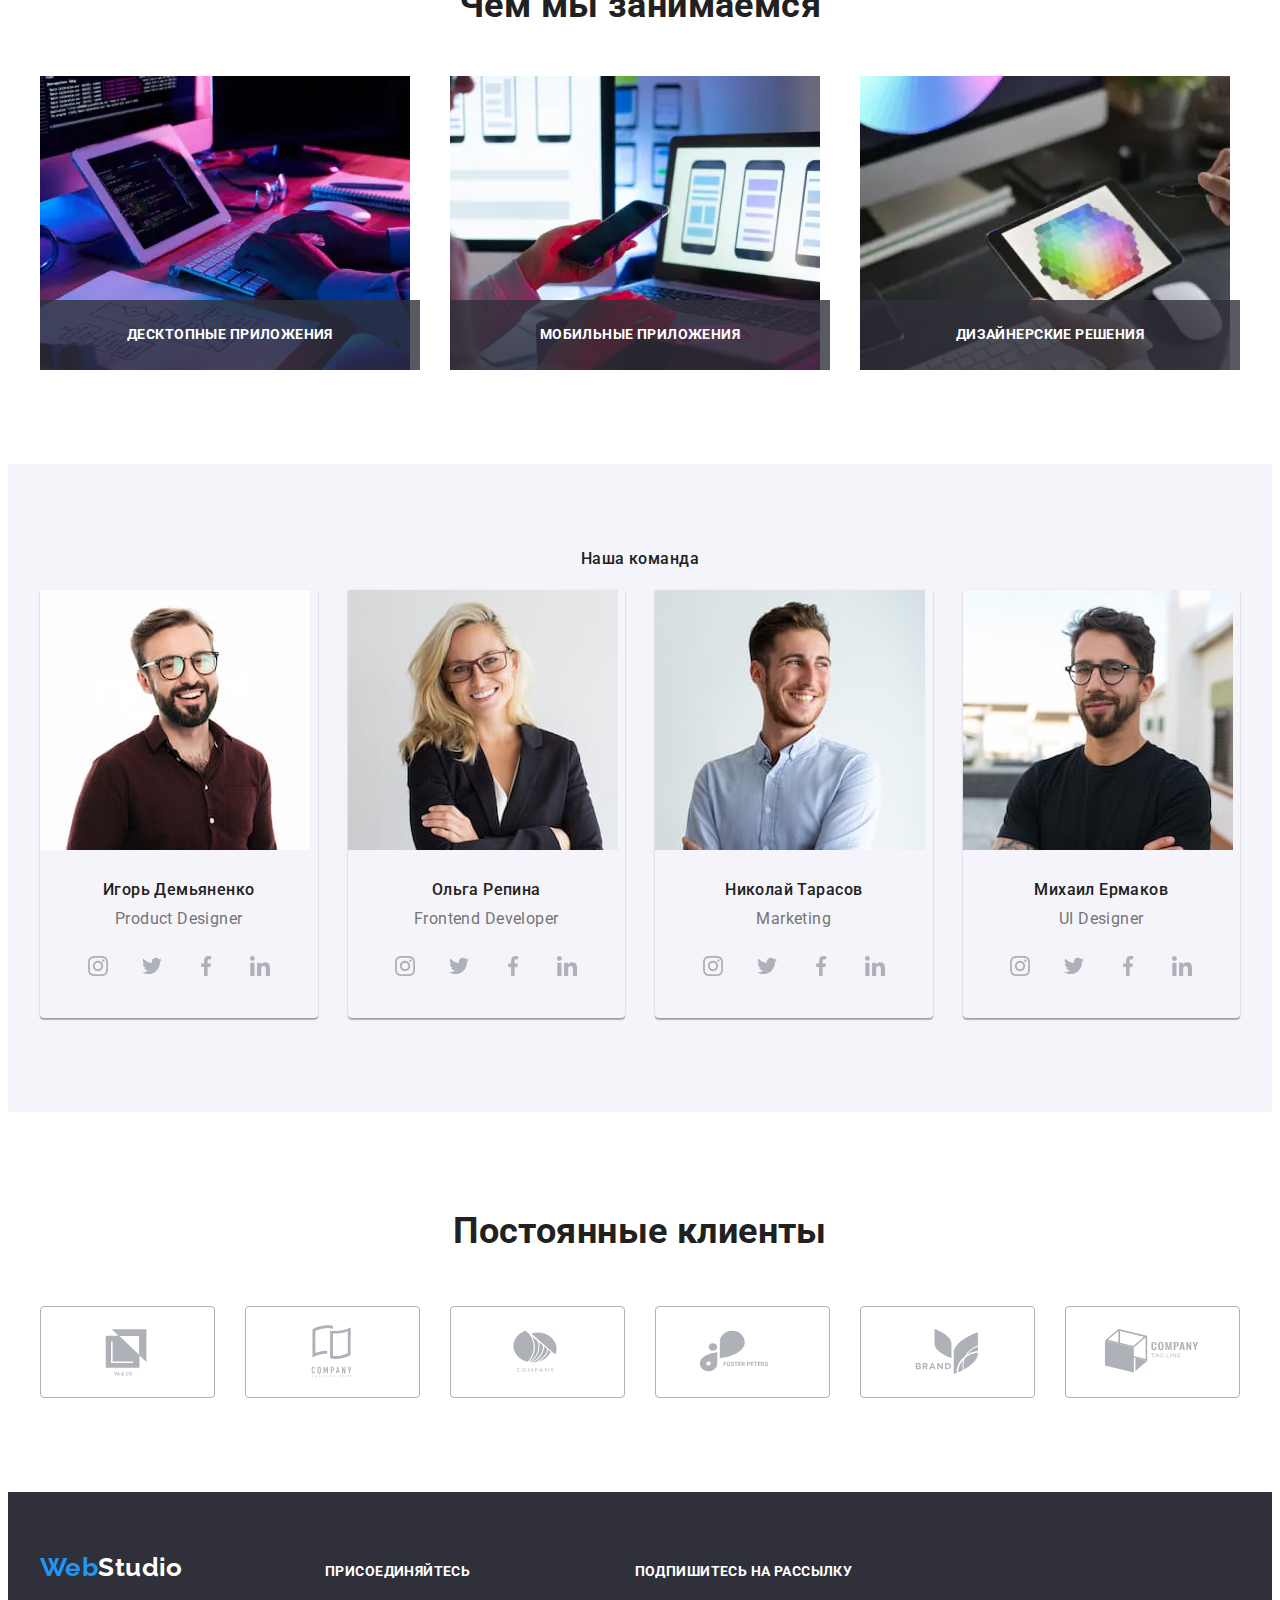
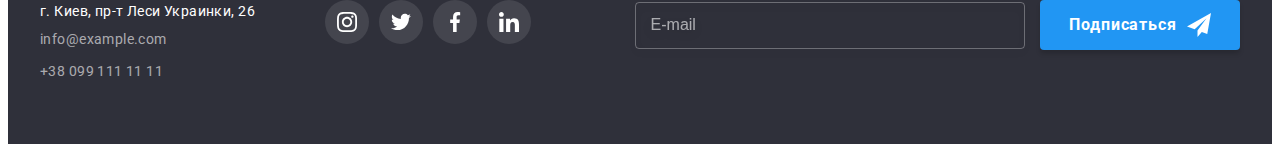
==== commit 3d4b6bdc: "Homework 8" ====
--- a/index.html
+++ b/index.html
@@ -61,6 +61,9 @@
         </li>
         </ul>
 
+        <!-- Меню Бургер -->
+
+
         <button type="button" class="menu-open">
         <svg width="24" height="16">
         <use href="./images/sprite.svg#icon-menu_btnpx"></use>
@@ -78,7 +81,7 @@
 
         <ul class="menu-mob-list list">
         <li class="menu-mob-item">
-        <a href="" class="menu-mob-link">Студия</a>
+        <a href="./index.html" class="menu-mob-link">Студия</a>
         </li>
         <li class="menu-mob-item">
         <a href="./portfolio.html" class="menu-mob-link">Портфолио</a>
--- a/css/main.min.css
+++ b/css/main.min.css
@@ -1,2 +1,2 @@
-:root{--main-text: #212121;--main-text-color: #757575;--accent-color: #2196f3;--White-color: #ffffff;--logo-black: #000000;--background-color: #2f303a;--footer-contacts-link: #ffffff99;--projecs-list-gap: 30px;--time-animation: 250ms;--cubik-transform: cubic-bezier(0.4, 0, 0.2, 1)}body{background-color:var(--primary-bg-color);color:var(--main-text);font-family:'Roboto', sans-serif;font-size:14px;letter-spacing:0.03em}img{display:block;max-width:100%;height:auto}h1,h2,h3,h4,h5,h6,p{margin-top:0;margin-bottom:0}ul{margin-top:0;margin-bottom:0;margin-left:0}.list{list-style:none;padding:0}.link{text-decoration:none;color:#757575}.visually-hidden{position:absolute;width:1px;height:1px;margin:-1px;padding:0;overflow:hidden;border:0;clip:rect(0 0 0 0)}.container{padding-left:15px;padding-right:15px;margin-left:auto;margin-right:auto;width:100%}@media screen and (min-width: 480px){.container{width:480px;margin:0 auto}}@media screen and (min-width: 768px){.container{width:768px}}@media screen and (min-width: 1200px){.container{width:1200px}}.section{padding-top:94px;padding-bottom:94px}.text{font-weight:400;font-size:14px;line-height:1.7;letter-spacing:0.03em;color:var(--main-text-color)}.logo{display:block;padding-top:16px;padding-bottom:16px;margin-left:0 auto;margin-right:93px;color:var(--logo-black);text-decoration:none;font-family:Raleway, sans-serif;font-weight:700;font-size:26px;line-height:1.19}.logo span{color:var(--accent-color);font-family:Raleway;font-weight:700;font-size:26px;line-height:1.19;text-decoration:none}@media screen and (min-width: 768px){.logo{margin-right:88px}}@media screen and (min-width: 1200px){.logo{margin-right:93px;font-size:26px;line-height:1.19}}.menu-open,.menu-close{line-height:0;background-color:transparent;border:none;padding:10px 0}.menu-open:hover,.menu-open:focus,.menu-close:hover,.menu-close:focus{fill:var(--accent-color)}@media screen and (min-width: 767px){.menu-open{display:none}}.menu-close{position:absolute;right:25px;top:-37px}.menu-mob{position:fixed;top:0;width:100vw;height:100vh;padding-top:48px;padding-bottom:48px;padding-left:40px;background-color:#ffffff}.menu-mob-container{position:relative;height:100%;max-width:480px}.menu-mob-item:hover,.menu-mob-item:focus{fill:var(--accent-color)}.menu-mob-item:not(:last-child){margin-bottom:32px}.menu-mob-link{font-weight:500;font-size:40px;line-height:calc(47 / 40);text-align:center;letter-spacing:0.02em;color:#212121;text-decoration:none}.menu-mob-link:focus,.menu-mob-link:hover{color:var(--accent-color)}.menu-contacts-list{margin-bottom:64px}@media screen and (min-width: 1200px){.menu-contacts-list{flex-direction:row;align-items:center;padding:0}}.menu-contacts-item:not(:last-child){margin-bottom:32px}@media screen and (min-width: 1200px){.menu-contacts-item:not(:last-child){margin-right:30px}}.menu-contacts-link{font-weight:500;font-size:24px;line-height:calc(28 / 24);letter-spacing:0.02em;text-decoration:none;color:#757575}@media screen and (min-width: 1200px){.menu-contacts-link{padding:32px 0}}.menu-contacts-link:focus,.menu-contacts-link:hover{color:var(--accent-color)}.menu-contacts-tel-link{font-size:34px;line-height:calc(40 / 34)}.menu-social-list{display:flex}.menu-social-item:not(:last-child){margin-right:10px}.menu-social-item:not(:last-child) .menu-social-link{border-right:1px solid rgba(33,33,33,0.2);padding-right:10px}.menu-social-link{font-weight:500;font-size:18px;line-height:1.22px;letter-spacing:0.02em;text-decoration:none;color:#2196F3;border-right:1px solid rgba(33,33,33,0.2);padding-right:10px}.mob-menu-bottom{position:absolute;bottom:0}.menu-mob.is-hidden{opacity:0;pointer-events:none;visibility:hidden}@media screen and (min-width: 768px){.menu-mob{display:none}}.header{border-bottom:1px solid #ececec}@media screen and (min-width: 768px){.header{padding:0}}.header__align{display:flex;align-items:center;margin:auto;justify-content:space-between}.navigation{display:flex;align-items:center}@media screen and (min-width: 768px){.navigation{display:flex;align-items:center}}.nav{display:flex;align-items:center}.nav .nav__item:not(:last-child){margin-right:50px}@media screen and (max-width: 767px){.nav{display:none}}.nav__link{display:block;padding-top:32px;padding-bottom:32px;position:relative;color:#212121;text-decoration:none;font-weight:500;font-size:14px;line-height:1.14;letter-spacing:0.02em;transition-property:color, background-color;transition-duration:var(--time-animation);transition-timing-function:var(--time-animation)}.nav__link:hover,.nav__link:focus{color:var(--accent-color)}.nav__link--current::after{content:'';display:block;position:absolute;width:100%;height:4px;background-color:var(--accent-color);border-radius:2px;bottom:0;transition:opacity 250ms var(--cubik-transform)}.nav__link--current::after:hover::after{opacity:1}.nav__link--current{color:#2196F3}.contacts{display:flex;flex-direction:column;padding:14px 0}@media screen and (max-width: 767px){.contacts{display:none}}@media screen and (min-width: 1200px){.contacts{flex-direction:row;align-items:center;padding:0}}.contacts__item{margin-left:50px}.contacts__icon{margin-right:8px;fill:#757575;transition:fill 250ms cubic-bezier(0.4, 0, 0.2, 1)}.contacts__link:hover .contacts__icon,.contacts__link:focus .contacts__icon{fill:var(--accent-color)}.contacts__link{font-weight:500;font-size:14px;line-height:1.14;letter-spacing:0.02em;color:var(--main-text-color);padding:5px 0;display:flex;align-items:center;transition:color 250ms cubic-bezier(0.4, 0, 0.2, 1)}.contacts__link:hover,.contacts__link:focus{color:var(--accent-color)}@media screen and (min-width: 1200px){.contacts__link{padding:32px 0}}.backdrop{position:fixed;z-index:99;height:100vh;width:100vw;background-color:rgba(0,0,0,0.2);top:0;left:0;transition:opacity 250ms cubic-bezier(0.4, 0, 0.2, 1),visibility 250ms cubic-bezier(0.4, 0, 0.2, 1)}.backdrop.is-hidden{opacity:0;pointer-events:none;visibility:hidden}.is-hidden{opacity:0;visibility:hidden;pointer-events:none}.modal{position:absolute;display:flex;align-items:center;justify-content:center;max-width:450px;padding:40px;background-color:var(--White-color);box-shadow:0px 1px 3px rgba(0,0,0,0.12),0px 1px 1px rgba(0,0,0,0.14),0px 2px 1px rgba(0,0,0,0.2);border-radius:4px}@media screen and (min-width: 450px){.modal{left:50%;top:50%;transform:translate(-50%, -50%);min-width:450px}}@media screen and (min-width: 1200px){.modal{width:528px}}.btn-close{width:30px;height:30px;border:1px solid rgba(0,0,0,0.1);background-color:unset;cursor:pointer;border-radius:50%;position:absolute;right:8px;top:8px;display:flex;align-items:center;justify-content:center;transition:fill 250ms cubic-bezier(0.4, 0, 0.2, 1)}.btn-close:hover,.btn-close:focus{border-color:var(--accent-color);outline:none}.btn-close:hover .btn-close__icon,.btn-close:focus .btn-close__icon{fill:var(--accent-color)}.modal-form__title{font-family:'Roboto';font-weight:700;font-size:20px;line-height:1.5;text-align:center;color:#212121;margin-bottom:12px}@media screen and (min-width: 1200px){.modal-form__title{line-height:1.15;max-width:unset}}.modal-form__field{margin-bottom:15px;cursor:pointer}.modal-form__label{font-weight:400;font-size:12px;line-height:1.17;letter-spacing:0.01em;color:var(--main-text-color);margin-bottom:10px}.modal-form__wrap{display:block;position:relative;margin-top:4px}.modal-form__icon{position:absolute;left:12px;top:50%;transform:translateY(-50%);fill:#212121;transition:fill 250ms cubic-bezier(0.4, 0, 0.2, 1)}.modal-form__input{width:100%;height:40px;border:1px solid rgba(33,33,33,0.2);border-radius:4px;padding-left:42px;cursor:pointer;transition:border-color 250ms cubic-bezier(0.4, 0, 0.2, 1)}.modal-form__input:hover,.modal-form__input:focus{border-color:var(--accent-color);outline:none}.modal-form__input:hover+.modal-form__icon,.modal-form__input:focus+.modal-form__icon{fill:var(--accent-color)}.modal-form__comment{width:100%;height:120px;border:1px solid rgba(33,33,33,0.2);border-radius:4px;margin-top:4px;margin-bottom:20px;padding-left:16px;padding-top:12px;resize:none;cursor:pointer;transition:border-color 250ms cubic-bezier(0.4, 0, 0.2, 1)}.modal-form__comment::placeholder{font-weight:400;font-size:12px;line-height:1.16;letter-spacing:0.01em;color:rgba(117,117,117,0.5)}.modal-form__comment:hover,.modal-form__comment:focus{border-color:var(--accent-color);outline:none}.modal-form__check{display:flex;align-items:center;justify-content:center;margin-bottom:30px;cursor:pointer}.check-text-color{font-weight:400;font-size:12px;line-height:1.17;color:var(--accent-color)}@media screen and (min-width: 1200px){.check-text-color{font-size:14px}}.modal-form__icon-check{display:block;width:15px;height:15px;border:2px solid #000000;border-radius:2px;margin-right:8px;transition:border-color 250ms cubic-bezier(0.4, 0, 0.2, 1)}.checkbox:checked+.modal-form__check>.modal-form__icon-check{background:var(--accent-color);border:transparent}@media screen and (max-width: 320px){.modal-form__icon-check{width:20px}}.form-btn{font-weight:400;font-size:16px;height:50px;text-align:center;letter-spacing:0.06em;cursor:pointer;border:0;padding:10px 55px;color:var(--White-color);background:#188ce8;box-shadow:0px 4px 4px rgba(0,0,0,0.15);border-radius:4px;transition:border-color 250ms cubic-bezier(0.4, 0, 0.2, 1)}.form-btn{margin:0 auto;display:block}.hero{max-width:1600px;min-height:400px;margin:0 auto;margin-bottom:60px;text-align:center;padding-top:118px;padding-bottom:118px;background-image:linear-gradient(rgba(47,48,58,0.4), rgba(47,48,58,0.4)),url("../images/mobile/imghero.jpg");background-size:cover;background-position:center;background-repeat:no-repeat}@media (min-device-pixel-ratio: 2), (-webkit-min-device-pixel-ratio: 2), (min-resolution: 192dpi), (min-resolution: 2dppx){.hero{background-image:linear-gradient(rgba(47,48,58,0.4), rgba(47,48,58,0.4)),url("../images/mobile/imghero@2x.jpg")}}@media screen and (min-width: 768px){.hero{background-image:linear-gradient(rgba(47,48,58,0.4), rgba(47,48,58,0.4)),url("../images/tablet/imghero.jpg")}}@media screen and (min-width: 768px) and (min-device-pixel-ratio: 2), (-webkit-min-device-pixel-ratio: 2), (min-resolution: 192dpi), (min-resolution: 2dppx){.hero{background-image:linear-gradient(rgba(47,48,58,0.4), rgba(47,48,58,0.4)),url("../images/tablet/imghero@2x.jpg")}}@media screen and (min-width: 1200px){.hero{min-height:600px;padding-top:200px;padding-bottom:200px;background-image:linear-gradient(rgba(47,48,58,0.4), rgba(47,48,58,0.4)),url("../images/tablet/imghero.jpg")}}@media screen and (min-width: 1200px) and (min-device-pixel-ratio: 2), (-webkit-min-device-pixel-ratio: 2), (min-resolution: 192dpi), (min-resolution: 2dppx){.hero{background-image:linear-gradient(rgba(47,48,58,0.4), rgba(47,48,58,0.4)),url("../images/desktop/imghero@2x.jpg")}}.hero__box{margin:0 auto}@media screen and (min-width: 1200px){.hero__box{max-width:696px}}.hero__title{font-weight:900;font-size:26px;line-height:1.62;text-align:center;letter-spacing:0.06em;text-transform:uppercase;color:var(--White-color);max-width:360px;margin:0 auto 30px}@media screen and (min-width: 1200px){.hero__title{font-size:44px;line-height:1.36;max-width:696px}}@media screen and (min-width: 1200px){.benefits{padding-top:94px;padding-bottom:47px}}@media screen and (min-width: 768px){.benefits__list{display:flex;flex-wrap:wrap;margin-left:-30px;margin-top:-30px}}@media screen and (min-width: 768px){.benefits__item{flex-basis:calc((100% - 60px) / 2);margin-left:30px;margin-top:30px}}@media screen and (min-width: 1200px){.benefits__item{flex-basis:calc((100% - 120px) / 4)}}.benefits__item:not(:last-child){margin-bottom:30px}@media screen and (min-width: 768px){.benefits__item:not(:last-child){margin-bottom:0}}.benefits__feature{display:flex;align-items:center;justify-content:center;height:120px;background:#f5f4fa;border-radius:4px;border:transparent;margin-bottom:30px}.benefits__feature-icon{height:70px;width:70px}.benefits__heading{display:flex;align-items:center;justify-content:center;font-size:14px;font-weight:700;line-height:1.14;text-transform:uppercase;color:#212121;margin-bottom:10px}@media screen and (min-width: 768px){.benefits__heading{text-align:left}}.work{padding-top:47px;padding-bottom:94px}@media screen and (max-width: 1199px){.work{display:none}}.work__title{color:var(--main-text);font-weight:700;font-size:36px;line-height:1.17;text-align:center;margin-bottom:50px}.work__list{display:flex;flex-wrap:wrap;margin-left:-30px;margin-top:-30px}.work__item{flex-basis:calc((100% - 90px) / 3);margin-left:30px;margin-top:30px}.work__img{position:relative}.work__examples{font-family:'Roboto', sans-serif;display:flex;position:absolute;bottom:0;left:0;height:70px;width:100%;color:var(--White-color);background:rgba(47,48,58,0.8);font-weight:700;font-size:14px;line-height:1.14;justify-content:center;align-items:center;text-transform:uppercase}.team{max-width:100%;height:auto;background-color:#f5f4fa;margin-top:60px}.team__title{font-weight:700;font-size:28px;line-height:1.19px;color:var(--main-text);text-align:center;margin-bottom:30px}@media screen and (min-width: 768px){.team__list{display:flex;flex-wrap:wrap;margin-left:-30px;margin-top:-30px}}@media screen and (min-width: 768px){.team__item{flex-basis:calc((100% - 60px) / 2);margin-left:30px;margin-top:30px;background-color:var(--White-color);box-shadow:0px 1px 3px rgba(0,0,0,0.12),0px 1px 1px rgba(0,0,0,0.14),0px 2px 1px rgba(0,0,0,0.2);border-radius:0px 0px 4px 4px}.team__item:not(:last-child){margin-bottom:0px}}@media screen and (min-width: 1200px){.team__item{flex-basis:calc((100% - 120px) / 4)}}.team__data{padding-top:30px;padding-bottom:30px}.team__specialist{font-weight:500;font-size:16px;line-height:1.18;text-align:center;letter-spacing:0.03em;color:var(--main-text);margin-bottom:10px}.team__specialization{font-weight:400;font-size:16px;line-height:1.18;text-align:center;letter-spacing:0.03em;color:var(--main-text-color);margin-bottom:16px}.team__socials-list{display:flex;align-items:center;justify-content:center}.team__socials-item{width:44px;height:44px}.team__socials-item:not(:last-child){margin-right:10px}.team__socials-link{width:100%;height:100%;display:flex;align-items:center;justify-content:center;border-radius:50%;background-color:#ffffff;fill:#afb1b8;transition-property:color, background-color;transition-duration:var(--time-animation);transition-timing-function:var(--cubik-transform)}.team__socials-link:hover,.team__socials-link:focus{background:var(--accent-color)}.team__socials-link:hover .team__socials-icon,.team__socials-link:focus .team__socials-icon{fill:var(--White-color)}.clients__title{font-weight:700;font-size:36px;line-height:50px;color:var(--main-text);text-align:center;margin-bottom:50px}.clients__list{display:flex;flex-wrap:wrap;margin-top:-30px;margin-left:-30px}.clients__item{flex-basis:calc((100% - 60px) / 2);margin-top:30px;margin-left:30px}@media screen and (min-width: 768px){.clients__item{flex-basis:calc((100% - 90px) / 3)}}@media screen and (min-width: 1200px){.clients__item{flex-basis:calc((100% - 180px) / 6)}}.clients__link{display:flex;justify-content:center;align-items:center;width:170px;height:92px;border:1px solid #afb1b8;border-radius:4px;transition-property:color, background-color;transition-duration:var(--time-animation);transition-timing-function:var(--cubik-transform)}.clients__link:hover,.clients__link:focus{border:1px solid var(--accent-color)}.clients__icon{fill:#afb1b8;width:106px;height:60px;transition:fill 250ms cubic-bezier(0.4, 0, 0.2, 1)}.clients__link:hover .clients__icon,.clients__link:focus .clients__icon{fill:#2196f3}.footer-logo{color:var(--White-color);font-family:Raleway;font-weight:700;font-size:26px;line-height:1.19;text-decoration:none;margin-bottom:20px;display:block}.footer-logo span{color:var(--accent-color);font-family:Raleway;font-weight:700;font-size:26px;line-height:1.19;text-decoration:none}.footer{background-color:var(--background-color)}.footer-container{text-align:center;padding:60px 15px}@media screen and (min-width: 1200px){.footer-container{display:flex;align-items:baseline;text-align:left}}.footer-main-wrapper{margin-bottom:60px}@media screen and (min-width: 768px) and (max-width: 1199px){.footer-main-wrapper{display:flex;align-items:baseline;justify-content:space-between;padding-left:76px;padding-right:89px}}@media screen and (min-width: 1200px){.footer-main-wrapper{display:flex;align-items:baseline;margin-bottom:0}}.footer__address{margin-bottom:60px}@media screen and (min-width: 768px){.footer__address{margin-bottom:0}}@media screen and (min-width: 1200px){.footer__address{margin-right:70px}}.footer__address-list{font-style:normal}.footer__address-item:not(:last-child){margin-bottom:9px}.footer__link-address{color:var(--White-color)}.footer__link{text-decoration:none;color:rgba(255,255,255,0.6);font-size:14px;line-height:1.7;letter-spacing:0.03em}.footer__social-title{margin-bottom:20px;color:var(--White-color);font-weight:700;font-size:14px;line-height:1.14;letter-spacing:0.03em;text-transform:uppercase}.footer__social-list{display:flex;justify-content:center}.footer__social-item{margin-right:10px}.footer__social-link{background-color:rgba(255,255,255,0.1);width:44px;height:44px;border-radius:50%;display:flex;align-items:center;justify-content:center;transition-property:color, background-color;transition-duration:var(--time-animation);transition-timing-function:var(--cubik-transform)}.footer__social-link:hover,.footer__social-link:focus{background-color:var(--accent-color)}.footer__icon{fill:var(--White-color);width:20px;height:20px}.hero__button{font-weight:700;font-size:16px;height:50px;text-align:center;letter-spacing:0.06em;cursor:pointer;border:0;padding:10px 32px;color:var(--White-color);background-color:var(--accent-color);box-shadow:0px 4px 4px rgba(0,0,0,0.15);border-radius:4px}.subscribe__submit{min-width:200px;background-color:var(--accent-color);box-shadow:0px 4px 4px rgba(0,0,0,0.15);border-radius:4px;padding:10px 28px;font-family:'Roboto', sans-serif;font-weight:700;font-size:16px;line-height:1.88;text-align:center;letter-spacing:0.06em;color:#ffffff;cursor:pointer;display:inline-flex;justify-content:center;align-items:center;transition:background-color 250ms cubic-bezier(0.4, 0, 0.2, 1);border:none}.subscribe__submit:hover,.subscribe__submit:focus{background-color:#188ce8}@media screen and (min-width: 768px){.subscribe__submit{display:flex;margin:0 auto}}@media screen and (min-width: 1200px){.subscribe__submit{display:inline-flex}}.subscribe{margin-left:auto}.subscribe__label{font-weight:700;font-size:14px;line-height:1.14;letter-spacing:0.03em;text-transform:uppercase;color:var(--White-color)}.subscribe__form{margin-top:20px}.subscribe__input{width:100%;color:var(--primary-background-color);border:1px solid rgba(255,255,255,0.3);background-color:transparent;filter:drop-shadow(0px 4px 4px rgba(0,0,0,0.15));border-radius:4px;padding:15px;margin-bottom:20px}.subscribe__input::placeholder{font-weight:400;font-size:16px;line-height:1.25;color:rgba(255,255,255,0.6)}@media screen and (min-width: 768px){.subscribe__input{width:450px}}@media screen and (min-width: 1200px){.subscribe__input{width:358px;margin-right:12px;margin-bottom:0}}.subscribe__icon{margin-left:10px;fill:var(--White-color)}.main-portfolio{padding-top:94px;padding-bottom:94px}.button-portfolio{display:flex;margin-right:-8px;margin-top:-15px;margin-bottom:40px;flex-wrap:wrap}@media screen and (min-width: 768px){.button-portfolio{margin-bottom:0px;justify-content:center;margin-bottom:30px}}@media screen and (min-width: 1209px){.button-portfolio{margin-bottom:50px}}.button-portfolio__btn{font-weight:500;font-size:16px;line-height:1.6;text-align:center;letter-spacing:0.03em;border-radius:3px;cursor:pointer;border:0;padding:6px 22px;color:var(--main-text);background-color:#f5f4fa;transition-property:color;transition-duration:var(--time-animation);transition-timing-function:var(--cubik-transform)}.button-portfolio__btn:hover,.button-portfolio__btn:focus{color:var(--White-color);background-color:var(--accent-color);box-shadow:0px 3px 1px rgba(0,0,0,0.1),0px 1px 2px rgba(0,0,0,0.08),0px 2px 2px rgba(0,0,0,0.12)}.button-portfolio__indention:not(:last-child){margin-right:8px}.projects{display:flex;flex-wrap:wrap}@media screen and (min-width: 768px){.projects{display:flex;flex-wrap:wrap;margin-left:-30px;margin-top:-30px}}@media screen and (min-width: 1200px){.projects{display:flex;flex-wrap:wrap;margin-left:-30px;margin-top:-30px}}@media screen and (min-width: 768px){.projects__item{flex-basis:calc((100% - 60px) / 2);margin-left:30px;margin-top:30px;background:#ffffff}}@media screen and (min-width: 1200px){.projects__item{flex-basis:calc((100% - 90px) / 3);margin-left:30px;margin-top:30px;background:#ffffff}}.projects__item:not(:last-child){margin-bottom:30px}@media screen and (min-width: 768px){.projects__item:not(:last-child){margin-bottom:0px}}.projects__item-link{display:block;transition:box-shadow 250ms cubic-bezier(0.4, 0, 0.2, 1);display:flex;flex-direction:column;height:100%}.projects__item-link:hover,.projects__item-link:focus{box-shadow:0px 1px 1px rgba(0,0,0,0.12),1px 4px 6px rgba(0,0,0,0.16),0px 4px 4px rgba(0,0,0,0.06)}.projects__thumb{position:relative;overflow:hidden}.projects__thumb-text{position:absolute;background-color:rgba(33,150,243,0.9);font-family:'Roboto', sans-serif;font-weight:400;font-size:18px;line-height:1.56;padding:63px 24px;letter-spacing:0.03em;width:100%;height:100%;top:0;left:0;overflow:auto;color:#ffffff;transform:translateY(100%);transition:transform 250ms cubic-bezier(0.4, 0, 0.2, 1)}.projects__item-link:hover .projects__thumb-text,.projects__item-link:focus .projects__thumb-text{transform:translateY(0%)}.projects__heading{font-weight:700;font-size:18px;line-height:2;letter-spacing:0.06em;color:var(--main-text);margin-bottom:4px}.projects__direction{font-size:16px;line-height:1.9;color:var(--text-color)}.projects__card-content{padding:20px 24px;border:1px solid #eeeeee;border-top:0;flex-grow:1}
+:root{--main-text: #212121;--main-text-color: #757575;--accent-color: #2196f3;--White-color: #ffffff;--logo-black: #000000;--background-color: #2f303a;--footer-contacts-link: #ffffff99;--projecs-list-gap: 30px;--time-animation: 250ms;--cubik-transform: cubic-bezier(0.4, 0, 0.2, 1)}body{background-color:var(--primary-bg-color);color:var(--main-text);font-family:'Roboto', sans-serif;font-size:14px;letter-spacing:0.03em}img{display:block;max-width:100%;height:auto}h1,h2,h3,h4,h5,h6,p{margin-top:0;margin-bottom:0}ul{margin-top:0;margin-bottom:0;margin-left:0}.list{list-style:none;padding:0}.link{text-decoration:none;color:#757575}.visually-hidden{position:absolute;width:1px;height:1px;margin:-1px;padding:0;overflow:hidden;border:0;clip:rect(0 0 0 0)}.container{padding-left:15px;padding-right:15px;margin-left:auto;margin-right:auto;width:100%}@media screen and (min-width: 480px){.container{width:480px;margin:0 auto}}@media screen and (min-width: 768px){.container{width:768px}}@media screen and (min-width: 1200px){.container{width:1200px}}.section{padding-top:94px;padding-bottom:94px}.text{font-weight:400;font-size:14px;line-height:1.7;letter-spacing:0.03em;color:var(--main-text-color)}.logo{display:block;padding-top:16px;padding-bottom:16px;margin-left:0 auto;margin-right:93px;color:var(--logo-black);text-decoration:none;font-family:Raleway, sans-serif;font-weight:700;font-size:26px;line-height:1.19}.logo span{color:var(--accent-color);font-family:Raleway;font-weight:700;font-size:26px;line-height:1.19;text-decoration:none}@media screen and (min-width: 768px){.logo{margin-right:88px}}@media screen and (min-width: 1200px){.logo{margin-right:93px;font-size:26px;line-height:1.19}}.menu-open,.menu-close{line-height:0;background-color:transparent;border:none;padding:10px 0}.menu-open:hover,.menu-open:focus,.menu-close:hover,.menu-close:focus{fill:var(--accent-color)}@media screen and (min-width: 767px){.menu-open{display:none}}.menu-close{position:absolute;right:25px;top:-37px}.menu-mob{z-index:1;position:fixed;top:0;width:100vw;height:100vh;padding-top:48px;padding-bottom:48px;padding-left:40px;background-color:#ffffff}.menu-mob-container{height:100%;position:relative;display:flex;flex-direction:column}.menu-mob-item:hover,.menu-mob-item:focus{fill:var(--accent-color)}.menu-mob-item:not(:last-child){margin-bottom:32px}.menu-mob-link{font-weight:500;font-size:40px;line-height:calc(47 / 40);text-align:center;letter-spacing:0.02em;color:#212121;text-decoration:none}.menu-mob-link:focus,.menu-mob-link:hover{color:var(--accent-color)}.menu-contacts-list{margin-bottom:64px}@media screen and (min-width: 1200px){.menu-contacts-list{flex-direction:row;align-items:center;padding:0}}.menu-contacts-item:not(:last-child){margin-bottom:32px}@media screen and (min-width: 1200px){.menu-contacts-item:not(:last-child){margin-right:30px}}.menu-contacts-link{font-weight:500;font-size:24px;line-height:calc(28 / 24);letter-spacing:0.02em;text-decoration:none;color:#757575}@media screen and (min-width: 1200px){.menu-contacts-link{padding:32px 0}}.menu-contacts-link:focus,.menu-contacts-link:hover{color:var(--accent-color)}.menu-contacts-tel-link{font-size:34px;line-height:calc(40 / 34)}.menu-social-list{display:flex}.menu-social-item:not(:last-child){margin-right:10px}.menu-social-item:not(:last-child) .menu-social-link{border-right:1px solid rgba(33,33,33,0.2);padding-right:10px}.menu-social-link{font-weight:500;font-size:18px;line-height:1.22px;letter-spacing:0.02em;text-decoration:none;color:#2196F3;border-right:1px solid rgba(33,33,33,0.2);padding-right:10px}.mob-menu-bottom{margin-top:auto}.menu-mob.is-hidden{opacity:0;pointer-events:none;visibility:hidden}@media screen and (min-width: 768px){.menu-mob{display:none}}.header{border-bottom:1px solid #ececec}@media screen and (min-width: 768px){.header{padding:0}}.header__align{display:flex;align-items:center;margin:auto;justify-content:space-between}.navigation{display:flex;align-items:center}@media screen and (min-width: 768px){.navigation{display:flex;align-items:center}}.nav{display:flex;align-items:center}.nav .nav__item:not(:last-child){margin-right:50px}@media screen and (max-width: 767px){.nav{display:none}}.nav__link{display:block;padding-top:32px;padding-bottom:32px;position:relative;color:#212121;text-decoration:none;font-weight:500;font-size:14px;line-height:1.14;letter-spacing:0.02em;transition-property:color, background-color;transition-duration:var(--time-animation);transition-timing-function:var(--time-animation)}.nav__link:hover,.nav__link:focus{color:var(--accent-color)}.nav__link--current::after{content:'';display:block;position:absolute;width:100%;height:4px;background-color:var(--accent-color);border-radius:2px;bottom:0;transition:opacity 250ms var(--cubik-transform)}.nav__link--current::after:hover::after{opacity:1}.nav__link--current{color:#2196F3}.contacts{display:flex;flex-direction:column;padding:14px 0}@media screen and (max-width: 767px){.contacts{display:none}}@media screen and (min-width: 1200px){.contacts{flex-direction:row;align-items:center;padding:0}}.contacts__item{margin-left:50px}.contacts__icon{margin-right:8px;fill:#757575;transition:fill 250ms cubic-bezier(0.4, 0, 0.2, 1)}.contacts__link:hover .contacts__icon,.contacts__link:focus .contacts__icon{fill:var(--accent-color)}.contacts__link{font-weight:500;font-size:14px;line-height:1.14;letter-spacing:0.02em;color:var(--main-text-color);padding:5px 0;display:flex;align-items:center;transition:color 250ms cubic-bezier(0.4, 0, 0.2, 1)}.contacts__link:hover,.contacts__link:focus{color:var(--accent-color)}@media screen and (min-width: 1200px){.contacts__link{padding:32px 0}}.backdrop{position:fixed;z-index:99;height:100vh;width:100vw;background-color:rgba(0,0,0,0.2);top:0;left:0;transition:opacity 250ms cubic-bezier(0.4, 0, 0.2, 1),visibility 250ms cubic-bezier(0.4, 0, 0.2, 1)}.backdrop.is-hidden{opacity:0;pointer-events:none;visibility:hidden}.is-hidden{opacity:0;visibility:hidden;pointer-events:none}.modal{position:absolute;display:flex;align-items:center;justify-content:center;max-width:450px;padding:40px;background-color:var(--White-color);box-shadow:0px 1px 3px rgba(0,0,0,0.12),0px 1px 1px rgba(0,0,0,0.14),0px 2px 1px rgba(0,0,0,0.2);border-radius:4px}@media screen and (min-width: 450px){.modal{left:50%;top:50%;transform:translate(-50%, -50%);min-width:450px}}@media screen and (min-width: 1200px){.modal{width:528px}}.btn-close{width:30px;height:30px;border:1px solid rgba(0,0,0,0.1);background-color:unset;cursor:pointer;border-radius:50%;position:absolute;right:8px;top:8px;display:flex;align-items:center;justify-content:center;transition:fill 250ms cubic-bezier(0.4, 0, 0.2, 1)}.btn-close:hover,.btn-close:focus{border-color:var(--accent-color);outline:none}.btn-close:hover .btn-close__icon,.btn-close:focus .btn-close__icon{fill:var(--accent-color)}.modal-form__title{font-family:'Roboto';font-weight:700;font-size:20px;line-height:1.5;text-align:center;color:#212121;margin-bottom:12px}@media screen and (min-width: 1200px){.modal-form__title{line-height:1.15;max-width:unset}}.modal-form__field{margin-bottom:15px;cursor:pointer}.modal-form__label{font-weight:400;font-size:12px;line-height:1.17;letter-spacing:0.01em;color:var(--main-text-color);margin-bottom:10px}.modal-form__wrap{display:block;position:relative;margin-top:4px}.modal-form__icon{position:absolute;left:12px;top:50%;transform:translateY(-50%);fill:#212121;transition:fill 250ms cubic-bezier(0.4, 0, 0.2, 1)}.modal-form__input{width:100%;height:40px;border:1px solid rgba(33,33,33,0.2);border-radius:4px;padding-left:42px;cursor:pointer;transition:border-color 250ms cubic-bezier(0.4, 0, 0.2, 1)}.modal-form__input:hover,.modal-form__input:focus{border-color:var(--accent-color);outline:none}.modal-form__input:hover+.modal-form__icon,.modal-form__input:focus+.modal-form__icon{fill:var(--accent-color)}.modal-form__comment{width:100%;height:120px;border:1px solid rgba(33,33,33,0.2);border-radius:4px;margin-top:4px;margin-bottom:20px;padding-left:16px;padding-top:12px;resize:none;cursor:pointer;transition:border-color 250ms cubic-bezier(0.4, 0, 0.2, 1)}.modal-form__comment::placeholder{font-weight:400;font-size:12px;line-height:1.16;letter-spacing:0.01em;color:rgba(117,117,117,0.5)}.modal-form__comment:hover,.modal-form__comment:focus{border-color:var(--accent-color);outline:none}.modal-form__check{display:flex;align-items:center;justify-content:center;margin-bottom:30px;cursor:pointer}.check-text-color{font-weight:400;font-size:12px;line-height:1.17;color:var(--accent-color)}@media screen and (min-width: 1200px){.check-text-color{font-size:14px}}.modal-form__icon-check{display:block;width:15px;height:15px;border:2px solid #000000;border-radius:2px;margin-right:8px;transition:border-color 250ms cubic-bezier(0.4, 0, 0.2, 1)}.checkbox:checked+.modal-form__check>.modal-form__icon-check{background:var(--accent-color);border:transparent}@media screen and (max-width: 320px){.modal-form__icon-check{width:20px}}.form-btn{font-weight:400;font-size:16px;height:50px;text-align:center;letter-spacing:0.06em;cursor:pointer;border:0;padding:10px 55px;color:var(--White-color);background:#188ce8;box-shadow:0px 4px 4px rgba(0,0,0,0.15);border-radius:4px;transition:border-color 250ms cubic-bezier(0.4, 0, 0.2, 1)}.form-btn{margin:0 auto;display:block}.hero{max-width:1600px;min-height:400px;margin:0 auto;margin-bottom:60px;text-align:center;padding-top:118px;padding-bottom:118px;background-image:linear-gradient(rgba(47,48,58,0.4), rgba(47,48,58,0.4)),url("../images/mobile/imghero.jpg");background-size:cover;background-position:center;background-repeat:no-repeat}@media (min-device-pixel-ratio: 2), (-webkit-min-device-pixel-ratio: 2), (min-resolution: 192dpi), (min-resolution: 2dppx){.hero{background-image:linear-gradient(rgba(47,48,58,0.4), rgba(47,48,58,0.4)),url("../images/mobile/imghero@2x.jpg")}}@media screen and (min-width: 768px){.hero{background-image:linear-gradient(rgba(47,48,58,0.4), rgba(47,48,58,0.4)),url("../images/tablet/imghero.jpg")}}@media screen and (min-width: 768px) and (min-device-pixel-ratio: 2), (-webkit-min-device-pixel-ratio: 2), (min-resolution: 192dpi), (min-resolution: 2dppx){.hero{background-image:linear-gradient(rgba(47,48,58,0.4), rgba(47,48,58,0.4)),url("../images/tablet/imghero@2x.jpg")}}@media screen and (min-width: 1200px){.hero{min-height:600px;padding-top:200px;padding-bottom:200px;background-image:linear-gradient(rgba(47,48,58,0.4), rgba(47,48,58,0.4)),url("../images/tablet/imghero.jpg")}}@media screen and (min-width: 1200px) and (min-device-pixel-ratio: 2), (-webkit-min-device-pixel-ratio: 2), (min-resolution: 192dpi), (min-resolution: 2dppx){.hero{background-image:linear-gradient(rgba(47,48,58,0.4), rgba(47,48,58,0.4)),url("../images/desktop/imghero@2x.jpg")}}.hero__box{margin:0 auto}@media screen and (min-width: 1200px){.hero__box{max-width:696px}}.hero__title{font-weight:900;font-size:26px;line-height:1.62;text-align:center;letter-spacing:0.06em;text-transform:uppercase;color:var(--White-color);max-width:360px;margin:0 auto 30px}@media screen and (min-width: 1200px){.hero__title{font-size:44px;line-height:1.36;max-width:696px}}@media screen and (min-width: 1200px){.benefits{padding-top:94px;padding-bottom:47px}}@media screen and (min-width: 768px){.benefits__list{display:flex;flex-wrap:wrap;margin-left:-30px;margin-top:-30px}}@media screen and (min-width: 768px){.benefits__item{flex-basis:calc((100% - 60px) / 2);margin-left:30px;margin-top:30px}}@media screen and (min-width: 1200px){.benefits__item{flex-basis:calc((100% - 120px) / 4)}}.benefits__item:not(:last-child){margin-bottom:30px}@media screen and (min-width: 768px){.benefits__item:not(:last-child){margin-bottom:0}}.benefits__feature{display:flex;align-items:center;justify-content:center;height:120px;background:#f5f4fa;border-radius:4px;border:transparent;margin-bottom:30px}.benefits__feature-icon{height:70px;width:70px}.benefits__heading{display:flex;align-items:center;justify-content:center;font-size:14px;font-weight:700;line-height:1.14;text-transform:uppercase;color:#212121;margin-bottom:10px}@media screen and (min-width: 768px){.benefits__heading{text-align:left}}.work{padding-top:47px;padding-bottom:94px}@media screen and (max-width: 1199px){.work{display:none}}.work__title{color:var(--main-text);font-weight:700;font-size:36px;line-height:1.17;text-align:center;margin-bottom:50px}.work__list{display:flex;flex-wrap:wrap;margin-left:-30px;margin-top:-30px}.work__item{flex-basis:calc((100% - 90px) / 3);margin-left:30px;margin-top:30px}.work__img{position:relative}.work__examples{font-family:'Roboto', sans-serif;display:flex;position:absolute;bottom:0;left:0;height:70px;width:100%;color:var(--White-color);background:rgba(47,48,58,0.8);font-weight:700;font-size:14px;line-height:1.14;justify-content:center;align-items:center;text-transform:uppercase}.team{background-color:#f5f4fa}.team__title{font-weight:500;font-size:16px;line-height:1.19px;color:var(--main-text);text-align:center;margin-bottom:30px}@media screen and (min-width: 768px){.team__list{display:flex;flex-wrap:wrap;margin-left:-30px;margin-top:-30px}}.team__item{background-color:var(--primary-background-color);box-shadow:0px 1px 3px rgba(0,0,0,0.12),0px 1px 1px rgba(0,0,0,0.14),0px 2px 1px rgba(0,0,0,0.2);border-radius:0px 0px 4px 4px}.team__item:not(:last-child){margin-bottom:30px}.team__data{padding:30px 32px}.team__specialist{font-weight:500;font-size:16px;line-height:1.19;text-align:center;color:var(--main-text);margin-bottom:10px}.team__specialization{font-size:16px;line-height:1.19;text-align:center;margin-bottom:16px;color:#757575}.team__socials-list{display:flex;align-items:center;justify-content:center}.team__socials-item:not(:last-child){margin-right:10px}.team__socials-link{width:44px;height:44px;border-radius:50%;background-color:var(--primary-background-color);display:flex;align-items:center;justify-content:center;transition:background-color 250ms cubic-bezier(0.4, 0, 0.2, 1)}.team__socials-link:hover,.team__socials-link:focus{background-color:var(--accent-color)}.team__socials-icon{width:20px;height:20px;fill:#AFB1B8;transition:fill 250ms cubic-bezier(0.4, 0, 0.2, 1)}.team__social-link:hover .team__socials-icon,.team__social-link:focus .team__socials-icon{fill:var(--primary-background-color)}@media screen and (min-width: 768px){.team__list{display:flex;flex-wrap:wrap;margin-left:-30px;margin-top:-30px}}@media screen and (min-width: 768px){.team__item{flex-basis:calc((100% - 60px) / 2);margin-left:30px;margin-top:30px}.team__item:not(:last-child){margin-bottom:0px}}@media screen and (min-width: 1200px){.team__item{flex-basis:calc((100% - 120px) / 4)}}.clients__title{font-weight:700;font-size:36px;line-height:50px;color:var(--main-text);text-align:center;margin-bottom:50px}.clients__list{display:flex;flex-wrap:wrap;margin-top:-30px;margin-left:-30px}.clients__item{flex-basis:calc((100% - 60px) / 2);margin-top:30px;margin-left:30px}@media screen and (min-width: 768px){.clients__item{flex-basis:calc((100% - 90px) / 3)}}@media screen and (min-width: 1200px){.clients__item{flex-basis:calc((100% - 180px) / 6)}}.clients__link{display:flex;justify-content:center;align-items:center;padding:15px 0;border:1px solid #afb1b8;border-radius:4px;transition:border-color 250ms cubic-bezier(0.4, 0, 0.2, 1)}.clients__link:hover,.clients__link:focus{border:1px solid var(--accent-color)}.clients__icon{fill:#afb1b8;width:106px;height:60px;transition:fill 250ms cubic-bezier(0.4, 0, 0.2, 1)}.clients__link:hover .clients__icon,.clients__link:focus .clients__icon{fill:#2196f3}.footer-logo{color:var(--White-color);font-family:Raleway;font-weight:700;font-size:26px;line-height:1.19;text-decoration:none;margin-bottom:20px;display:block}.footer-logo span{color:var(--accent-color);font-family:Raleway;font-weight:700;font-size:26px;line-height:1.19;text-decoration:none}.footer{background-color:var(--background-color)}.footer-container{text-align:center;padding:60px 15px}@media screen and (min-width: 1200px){.footer-container{display:flex;align-items:baseline;text-align:left}}.footer-main-wrapper{margin-bottom:60px}@media screen and (min-width: 768px) and (max-width: 1199px){.footer-main-wrapper{display:flex;align-items:baseline;justify-content:space-between;padding-left:76px;padding-right:89px}}@media screen and (min-width: 1200px){.footer-main-wrapper{display:flex;align-items:baseline;margin-bottom:0}}.footer__address{margin-bottom:60px}@media screen and (min-width: 768px){.footer__address{margin-bottom:0}}@media screen and (min-width: 1200px){.footer__address{margin-right:70px}}.footer__address-list{font-style:normal}.footer__address-item:not(:last-child){margin-bottom:9px}.footer__link-address{color:var(--White-color)}.footer__link{text-decoration:none;color:rgba(255,255,255,0.6);font-size:14px;line-height:1.7;letter-spacing:0.03em}.footer__social-title{margin-bottom:20px;color:var(--White-color);font-weight:700;font-size:14px;line-height:1.14;letter-spacing:0.03em;text-transform:uppercase}.footer__social-list{display:flex;justify-content:center}.footer__social-item{margin-right:10px}.footer__social-link{background-color:rgba(255,255,255,0.1);width:44px;height:44px;border-radius:50%;display:flex;align-items:center;justify-content:center;transition-property:color, background-color;transition-duration:var(--time-animation);transition-timing-function:var(--cubik-transform)}.footer__social-link:hover,.footer__social-link:focus{background-color:var(--accent-color)}.footer__icon{fill:var(--White-color);width:20px;height:20px}.hero__button{font-weight:700;font-size:16px;height:50px;text-align:center;letter-spacing:0.06em;cursor:pointer;border:0;padding:10px 32px;color:var(--White-color);background-color:var(--accent-color);box-shadow:0px 4px 4px rgba(0,0,0,0.15);border-radius:4px}.subscribe__submit{min-width:200px;background-color:var(--accent-color);box-shadow:0px 4px 4px rgba(0,0,0,0.15);border-radius:4px;padding:10px 28px;font-family:'Roboto', sans-serif;font-weight:700;font-size:16px;line-height:1.88;text-align:center;letter-spacing:0.06em;color:#ffffff;cursor:pointer;display:inline-flex;justify-content:center;align-items:center;transition:background-color 250ms cubic-bezier(0.4, 0, 0.2, 1);border:none}.subscribe__submit:hover,.subscribe__submit:focus{background-color:#188ce8}@media screen and (min-width: 768px){.subscribe__submit{display:flex;margin:0 auto}}@media screen and (min-width: 1200px){.subscribe__submit{display:inline-flex}}.subscribe{margin-left:auto}.subscribe__label{font-weight:700;font-size:14px;line-height:1.14;letter-spacing:0.03em;text-transform:uppercase;color:var(--White-color)}.subscribe__form{margin-top:20px}.subscribe__input{width:100%;color:var(--primary-background-color);border:1px solid rgba(255,255,255,0.3);background-color:transparent;filter:drop-shadow(0px 4px 4px rgba(0,0,0,0.15));border-radius:4px;padding:15px;margin-bottom:20px}.subscribe__input::placeholder{font-weight:400;font-size:16px;line-height:1.25;color:rgba(255,255,255,0.6)}@media screen and (min-width: 768px){.subscribe__input{width:450px}}@media screen and (min-width: 1200px){.subscribe__input{width:358px;margin-right:12px;margin-bottom:0}}.subscribe__icon{margin-left:10px;fill:var(--White-color)}.main-portfolio{padding-top:94px;padding-bottom:94px}.button-portfolio{display:flex;margin-right:-8px;margin-top:-15px;margin-bottom:40px;flex-wrap:wrap}@media screen and (min-width: 768px){.button-portfolio{margin-bottom:0px;justify-content:center;margin-bottom:30px}}@media screen and (min-width: 1209px){.button-portfolio{margin-bottom:50px}}.button-portfolio__btn{font-weight:500;font-size:16px;line-height:1.6;text-align:center;letter-spacing:0.03em;border-radius:3px;cursor:pointer;border:0;padding:6px 22px;color:var(--main-text);background-color:#f5f4fa;transition-property:color;transition-duration:var(--time-animation);transition-timing-function:var(--cubik-transform)}.button-portfolio__btn:hover,.button-portfolio__btn:focus{color:var(--White-color);background-color:var(--accent-color);box-shadow:0px 3px 1px rgba(0,0,0,0.1),0px 1px 2px rgba(0,0,0,0.08),0px 2px 2px rgba(0,0,0,0.12)}.button-portfolio__indention:not(:last-child){margin-right:8px}.projects{display:flex;flex-wrap:wrap}@media screen and (min-width: 768px){.projects{display:flex;flex-wrap:wrap;margin-left:-30px;margin-top:-30px}}@media screen and (min-width: 1200px){.projects{display:flex;flex-wrap:wrap;margin-left:-30px;margin-top:-30px}}@media screen and (min-width: 768px){.projects__item{flex-basis:calc((100% - 60px) / 2);margin-left:30px;margin-top:30px;background:#ffffff}}@media screen and (min-width: 1200px){.projects__item{flex-basis:calc((100% - 90px) / 3);margin-left:30px;margin-top:30px;background:#ffffff}}.projects__item:not(:last-child){margin-bottom:30px}@media screen and (min-width: 768px){.projects__item:not(:last-child){margin-bottom:0px}}.projects__item-link{display:block;transition:box-shadow 250ms cubic-bezier(0.4, 0, 0.2, 1);display:flex;flex-direction:column;height:100%}.projects__item-link:hover,.projects__item-link:focus{box-shadow:0px 1px 1px rgba(0,0,0,0.12),1px 4px 6px rgba(0,0,0,0.16),0px 4px 4px rgba(0,0,0,0.06)}.projects__thumb{position:relative;overflow:hidden}.projects__thumb-text{position:absolute;background-color:rgba(33,150,243,0.9);font-family:'Roboto', sans-serif;font-weight:400;font-size:18px;line-height:1.56;padding:63px 24px;letter-spacing:0.03em;width:100%;height:100%;top:0;left:0;overflow:auto;color:#ffffff;transform:translateY(100%);transition:transform 250ms cubic-bezier(0.4, 0, 0.2, 1)}.projects__item-link:hover .projects__thumb-text,.projects__item-link:focus .projects__thumb-text{transform:translateY(0%)}.projects__heading{font-weight:700;font-size:18px;line-height:2;letter-spacing:0.06em;color:var(--main-text);margin-bottom:4px}.projects__direction{font-size:16px;line-height:1.9;color:var(--text-color)}.projects__card-content{padding:20px 24px;border:1px solid #eeeeee;border-top:0;flex-grow:1}
 /*# sourceMappingURL=main.min.css.map */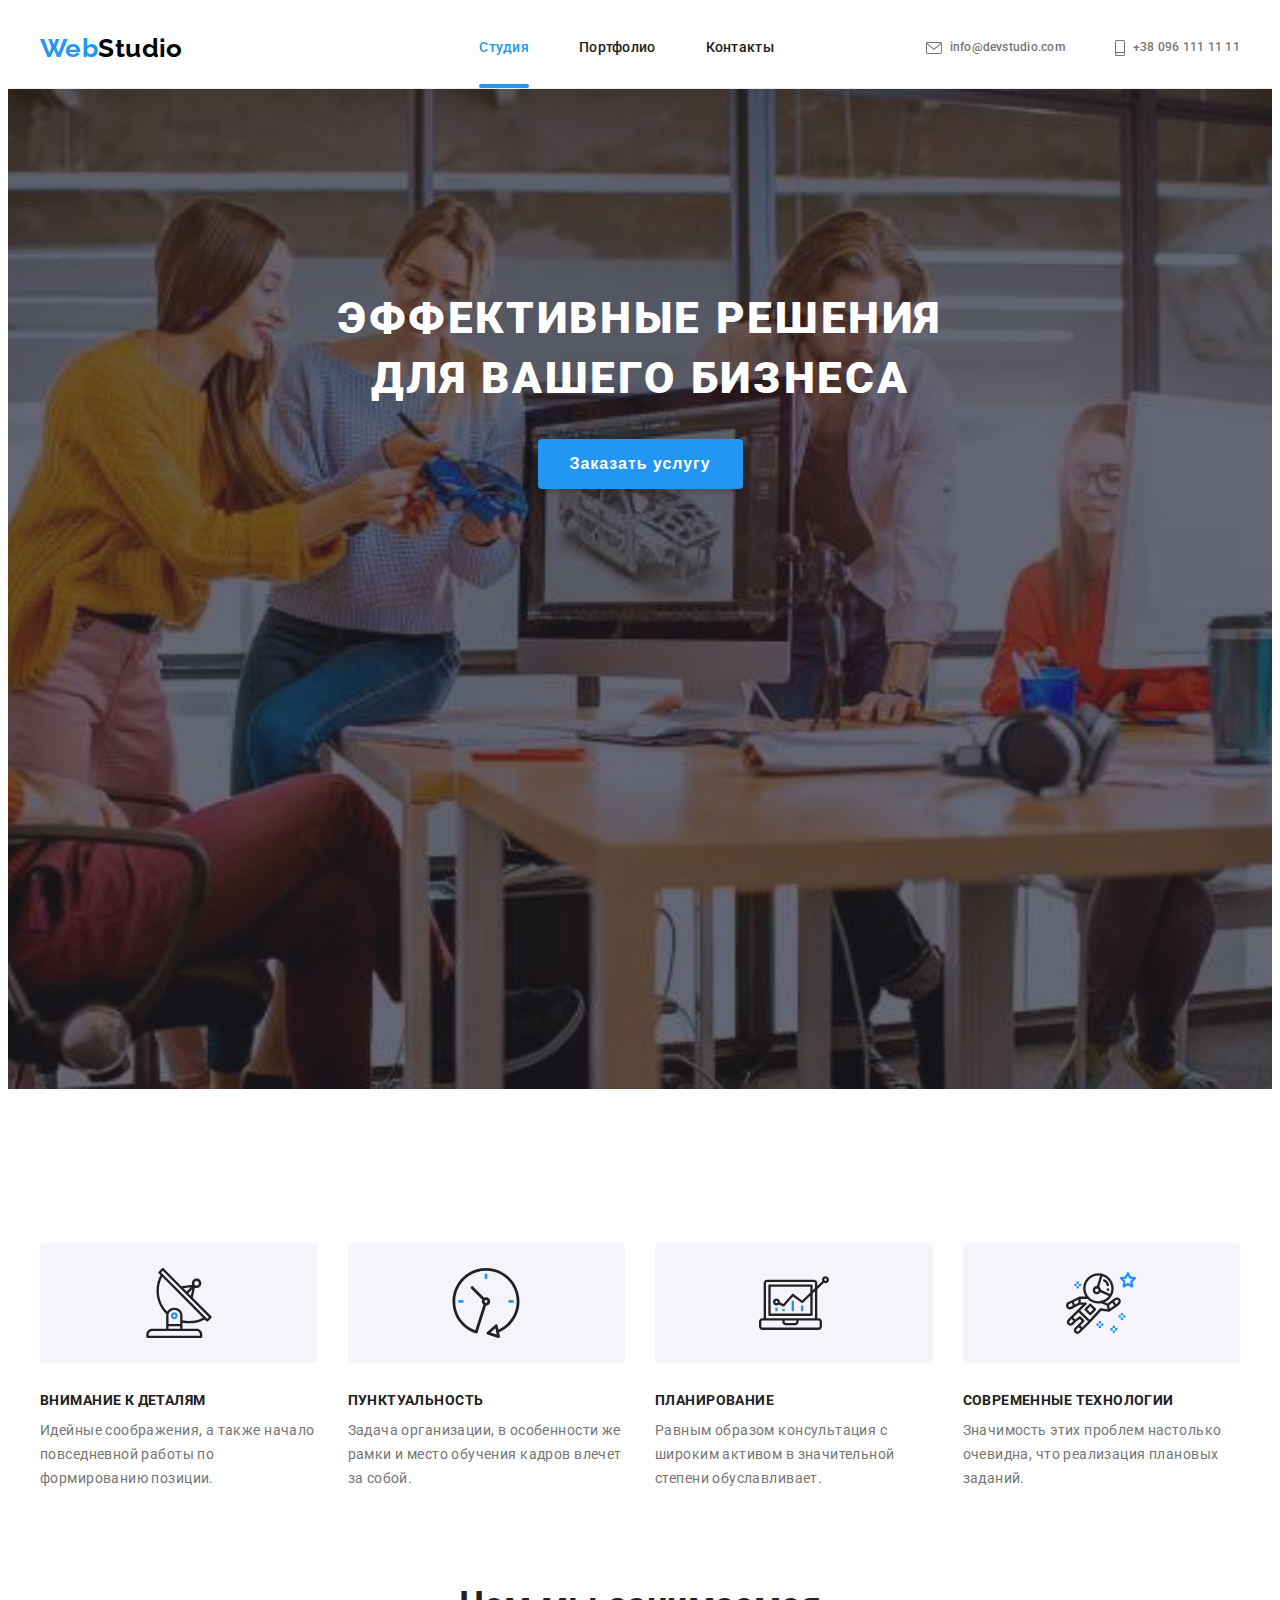
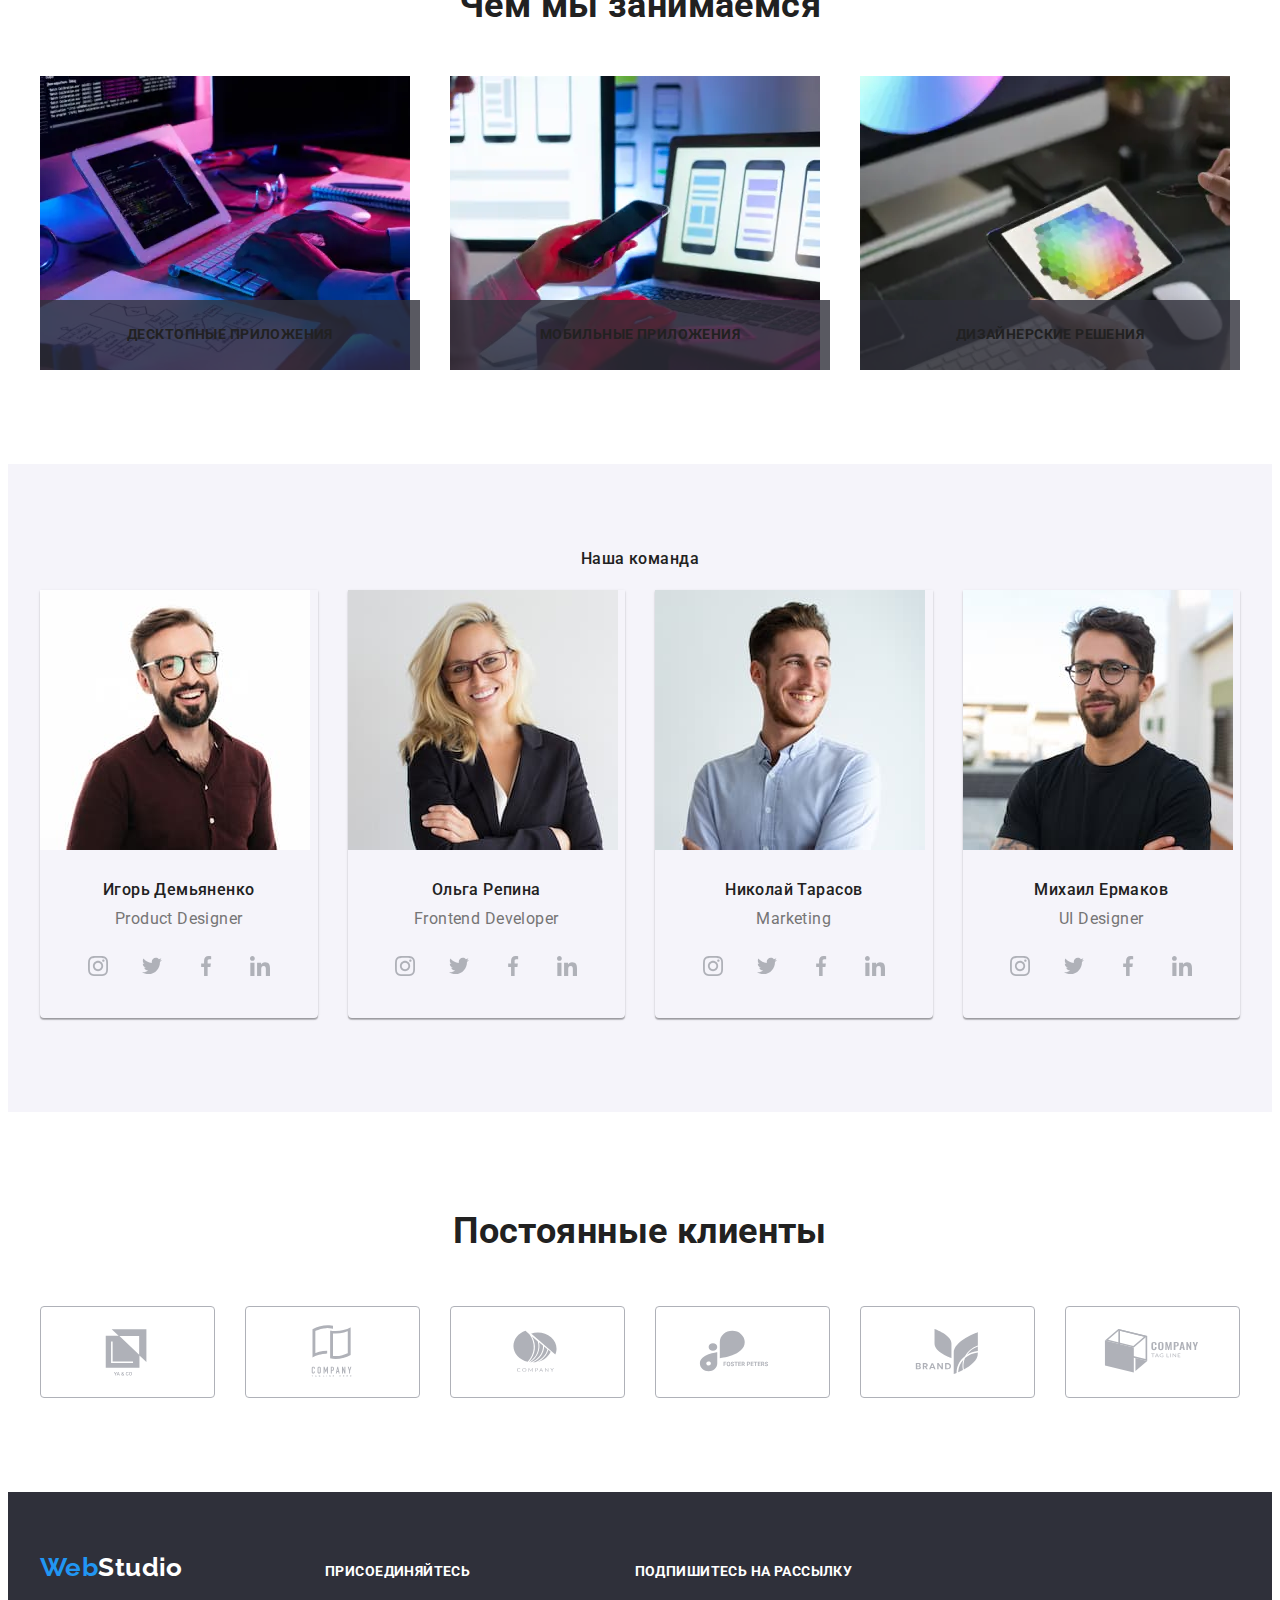
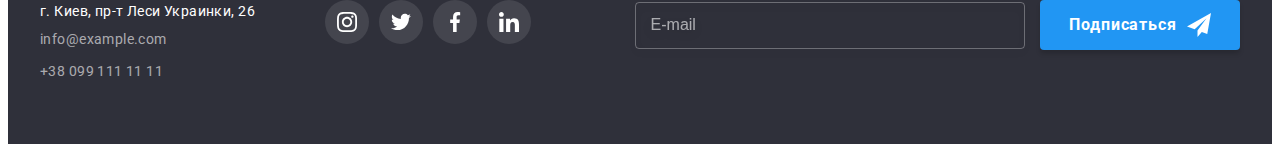
==== commit 0ec6d735: "Homework 8" ====
--- a/index.html
+++ b/index.html
@@ -32,10 +32,10 @@
 
         <ul class="nav list"> 
         <li class="nav__item">
-        <a class="nav__link nav__link--current" href="">Студия</a>
+        <a class="nav__link nav__link--current" href="./index.html">Студия</a>
         </li>
         <li class="nav__item">
-        <a class="nav__link" href="">Портфолио</a></li>
+        <a class="nav__link" href="./portfolio.html">Портфолио</a></li>
         <li class="nav__item">
         <a class="nav__link" href="">Контакты</a>
         </li> 
@@ -69,7 +69,7 @@
         <use href="./images/sprite.svg#icon-menu_btnpx"></use>
         </svg>
         </button>
-        </div>
+        
 
         <div class="menu-mob is-hidden">
         <div class="menu-mob-container">
@@ -603,68 +603,58 @@
 <!-- М О Д А Л К А -->
 
 <div class="backdrop is-hidden" data-modal>
-        <div class="modal"> 
-
-        <button type="button" class="btn-close" data-modal-close>
-        <svg class="btn-close__icon" width="18" height="18">
-        <use href="./images/sprite.svg#icon-btn-close"></use> 
-        </svg>
-        </button>
-
-<form action="#" class="modal-form">
-        <b class="modal-form__title">Оставьте свои данные, мы вам перезвоним</b>
-
-        <div class="modal-form__field">
-        <label for="input-name" class="modal-form__label">Имя</label>
-        <span class="modal-form__wrap">
-<input type="text" id="input-name" class="modal-form__input" name="modal-name">
-<svg class="modal-form__icon" width="18" height="18">
-<use href="./images/sprite.svg#icon-user"></use> 
+<div class="modal">
+<button class="btn-close" type="button" data-modal-close>
+<svg class="btn-close__icon" width="18" height="18">
+<use href="./images/sprite.svg#icon-btn-close"></use>
 </svg>
-        </span>
-        </div>
-
-        <div class="modal-form__field">
-        <label for="input-name" class="modal-form__label">Телефон</label>
-        <span class="modal-form__wrap">
-<input type="text" id="input-name" class="modal-form__input" name="modal-name">
-<svg class="modal-form__icon" width="12" height="12">
+</button>
+
+<form class="modal-form">
+<p class="modal-form__title">Оставьте свои данные, мы вам перезвоним</p>
+
+<label class="modal-form__label">Имя
+<span class="modal-form__wrap">
+<input class="modal-form__input" type="text" name="username" minlength="3" required />
+<svg class="modal-form__icon" width="13" height="13">
+<use href="./images/sprite.svg#icon-user"></use>
+</svg>
+</span>
+</label>
+
+<label class="modal-form__label">Телефон
+<span class="modal-form__wrap">
+<input class="modal-form__input" type="tel" name="userphone" required />
+<svg class="modal-form__icon" width="13" height="13">
 <use href="./images/sprite.svg#icon-tell"></use>
 </svg>
-        </span>
-        </div>
-
-        <div class="modal-form__field">
-        <label for="input-name" class="modal-form__label">Почта</label>
-        <span class="modal-form__wrap">
-        <input type="text" id="input-name" class="modal-form__input" name="modal-name">
-        <svg class="modal-form__icon" width="12" height="12">
+</span>
+</label>
+
+<label class="modal-form__label">Почта
+<span class="modal-form__wrap">
+<input class="modal-form__input" type="email" name="usermail" required />
+<svg class="modal-form__icon" width="13" height="13">
 <use href="./images/sprite.svg#icon-mail"></use>
-        </svg>
-        </span>
-        </div>
-
-        <div class="modal-form__field">
-        <label for="comment" class="modal-form__label">Комментарий</label>
-        <textarea name="modal-comment" id="comment" placeholder="Введите текст" class="modal-form__comment"></textarea>
-        </div>
-
-        <div class="modal-form__field">
-        <input type="checkbox" id="check" name="policy" class="visually-hidden checkbox">
-        <label for="check" class="modal-form__check">
-        <span class="modal-form__icon-check">
-        <svg width="13" height="13">
-        <use href="./images/sprite.svg#icon-check"></use> 
-        </svg>
-        </span>
-        Соглашаюсь с рассылкой и принимаю <a href="" class="check-text-color">Условия договора</a></label>
-        </div>
-
-        <button type="submit" class="btn form-btn">Отправить</button>
-
-        </form>
-        </div>
-        </div> 
+</svg>
+</span>
+</label>
+
+<label class="form-label-text">Комментарий
+<textarea class="form-about" name="about" placeholder="Введите текст"></textarea>
+</label>
+
+<label class="form-checkbox">
+<input type="checkbox" class="form-checkbox-input visually-hidden" name="user-policy" required />
+<span class="checkbox-custom-icon">
+</span>
+<span class="confirm">Соглашаюсь с рассылкой и принимаю
+<a class="modal-form-policy-link" href="">Условия договора</a></span>
+</label>
+<button class="form-button" type="submit">Отправить</button>
+</form>
+</div>
+</div>
 
 <!-- С К Р И П Т -->
 <script src="./js/menu.js"></script>
--- a/css/main.min.css
+++ b/css/main.min.css
@@ -1,2 +1,2 @@
-:root{--main-text: #212121;--main-text-color: #757575;--accent-color: #2196f3;--White-color: #ffffff;--logo-black: #000000;--background-color: #2f303a;--footer-contacts-link: #ffffff99;--projecs-list-gap: 30px;--time-animation: 250ms;--cubik-transform: cubic-bezier(0.4, 0, 0.2, 1)}body{background-color:var(--primary-bg-color);color:var(--main-text);font-family:'Roboto', sans-serif;font-size:14px;letter-spacing:0.03em}img{display:block;max-width:100%;height:auto}h1,h2,h3,h4,h5,h6,p{margin-top:0;margin-bottom:0}ul{margin-top:0;margin-bottom:0;margin-left:0}.list{list-style:none;padding:0}.link{text-decoration:none;color:#757575}.visually-hidden{position:absolute;width:1px;height:1px;margin:-1px;padding:0;overflow:hidden;border:0;clip:rect(0 0 0 0)}.container{padding-left:15px;padding-right:15px;margin-left:auto;margin-right:auto;width:100%}@media screen and (min-width: 480px){.container{width:480px;margin:0 auto}}@media screen and (min-width: 768px){.container{width:768px}}@media screen and (min-width: 1200px){.container{width:1200px}}.section{padding-top:94px;padding-bottom:94px}.text{font-weight:400;font-size:14px;line-height:1.7;letter-spacing:0.03em;color:var(--main-text-color)}.logo{display:block;padding-top:16px;padding-bottom:16px;margin-left:0 auto;margin-right:93px;color:var(--logo-black);text-decoration:none;font-family:Raleway, sans-serif;font-weight:700;font-size:26px;line-height:1.19}.logo span{color:var(--accent-color);font-family:Raleway;font-weight:700;font-size:26px;line-height:1.19;text-decoration:none}@media screen and (min-width: 768px){.logo{margin-right:88px}}@media screen and (min-width: 1200px){.logo{margin-right:93px;font-size:26px;line-height:1.19}}.menu-open,.menu-close{line-height:0;background-color:transparent;border:none;padding:10px 0}.menu-open:hover,.menu-open:focus,.menu-close:hover,.menu-close:focus{fill:var(--accent-color)}@media screen and (min-width: 767px){.menu-open{display:none}}.menu-close{position:absolute;right:25px;top:-37px}.menu-mob{z-index:1;position:fixed;top:0;width:100vw;height:100vh;padding-top:48px;padding-bottom:48px;padding-left:40px;background-color:#ffffff}.menu-mob-container{height:100%;position:relative;display:flex;flex-direction:column}.menu-mob-item:hover,.menu-mob-item:focus{fill:var(--accent-color)}.menu-mob-item:not(:last-child){margin-bottom:32px}.menu-mob-link{font-weight:500;font-size:40px;line-height:calc(47 / 40);text-align:center;letter-spacing:0.02em;color:#212121;text-decoration:none}.menu-mob-link:focus,.menu-mob-link:hover{color:var(--accent-color)}.menu-contacts-list{margin-bottom:64px}@media screen and (min-width: 1200px){.menu-contacts-list{flex-direction:row;align-items:center;padding:0}}.menu-contacts-item:not(:last-child){margin-bottom:32px}@media screen and (min-width: 1200px){.menu-contacts-item:not(:last-child){margin-right:30px}}.menu-contacts-link{font-weight:500;font-size:24px;line-height:calc(28 / 24);letter-spacing:0.02em;text-decoration:none;color:#757575}@media screen and (min-width: 1200px){.menu-contacts-link{padding:32px 0}}.menu-contacts-link:focus,.menu-contacts-link:hover{color:var(--accent-color)}.menu-contacts-tel-link{font-size:34px;line-height:calc(40 / 34)}.menu-social-list{display:flex}.menu-social-item:not(:last-child){margin-right:10px}.menu-social-item:not(:last-child) .menu-social-link{border-right:1px solid rgba(33,33,33,0.2);padding-right:10px}.menu-social-link{font-weight:500;font-size:18px;line-height:1.22px;letter-spacing:0.02em;text-decoration:none;color:#2196F3;border-right:1px solid rgba(33,33,33,0.2);padding-right:10px}.mob-menu-bottom{margin-top:auto}.menu-mob.is-hidden{opacity:0;pointer-events:none;visibility:hidden}@media screen and (min-width: 768px){.menu-mob{display:none}}.header{border-bottom:1px solid #ececec}@media screen and (min-width: 768px){.header{padding:0}}.header__align{display:flex;align-items:center;margin:auto;justify-content:space-between}.navigation{display:flex;align-items:center}@media screen and (min-width: 768px){.navigation{display:flex;align-items:center}}.nav{display:flex;align-items:center}.nav .nav__item:not(:last-child){margin-right:50px}@media screen and (max-width: 767px){.nav{display:none}}.nav__link{display:block;padding-top:32px;padding-bottom:32px;position:relative;color:#212121;text-decoration:none;font-weight:500;font-size:14px;line-height:1.14;letter-spacing:0.02em;transition-property:color, background-color;transition-duration:var(--time-animation);transition-timing-function:var(--time-animation)}.nav__link:hover,.nav__link:focus{color:var(--accent-color)}.nav__link--current::after{content:'';display:block;position:absolute;width:100%;height:4px;background-color:var(--accent-color);border-radius:2px;bottom:0;transition:opacity 250ms var(--cubik-transform)}.nav__link--current::after:hover::after{opacity:1}.nav__link--current{color:#2196F3}.contacts{display:flex;flex-direction:column;padding:14px 0}@media screen and (max-width: 767px){.contacts{display:none}}@media screen and (min-width: 1200px){.contacts{flex-direction:row;align-items:center;padding:0}}.contacts__item{margin-left:50px}.contacts__icon{margin-right:8px;fill:#757575;transition:fill 250ms cubic-bezier(0.4, 0, 0.2, 1)}.contacts__link:hover .contacts__icon,.contacts__link:focus .contacts__icon{fill:var(--accent-color)}.contacts__link{font-weight:500;font-size:14px;line-height:1.14;letter-spacing:0.02em;color:var(--main-text-color);padding:5px 0;display:flex;align-items:center;transition:color 250ms cubic-bezier(0.4, 0, 0.2, 1)}.contacts__link:hover,.contacts__link:focus{color:var(--accent-color)}@media screen and (min-width: 1200px){.contacts__link{padding:32px 0}}.backdrop{position:fixed;z-index:99;height:100vh;width:100vw;background-color:rgba(0,0,0,0.2);top:0;left:0;transition:opacity 250ms cubic-bezier(0.4, 0, 0.2, 1),visibility 250ms cubic-bezier(0.4, 0, 0.2, 1)}.backdrop.is-hidden{opacity:0;pointer-events:none;visibility:hidden}.is-hidden{opacity:0;visibility:hidden;pointer-events:none}.modal{position:absolute;display:flex;align-items:center;justify-content:center;max-width:450px;padding:40px;background-color:var(--White-color);box-shadow:0px 1px 3px rgba(0,0,0,0.12),0px 1px 1px rgba(0,0,0,0.14),0px 2px 1px rgba(0,0,0,0.2);border-radius:4px}@media screen and (min-width: 450px){.modal{left:50%;top:50%;transform:translate(-50%, -50%);min-width:450px}}@media screen and (min-width: 1200px){.modal{width:528px}}.btn-close{width:30px;height:30px;border:1px solid rgba(0,0,0,0.1);background-color:unset;cursor:pointer;border-radius:50%;position:absolute;right:8px;top:8px;display:flex;align-items:center;justify-content:center;transition:fill 250ms cubic-bezier(0.4, 0, 0.2, 1)}.btn-close:hover,.btn-close:focus{border-color:var(--accent-color);outline:none}.btn-close:hover .btn-close__icon,.btn-close:focus .btn-close__icon{fill:var(--accent-color)}.modal-form__title{font-family:'Roboto';font-weight:700;font-size:20px;line-height:1.5;text-align:center;color:#212121;margin-bottom:12px}@media screen and (min-width: 1200px){.modal-form__title{line-height:1.15;max-width:unset}}.modal-form__field{margin-bottom:15px;cursor:pointer}.modal-form__label{font-weight:400;font-size:12px;line-height:1.17;letter-spacing:0.01em;color:var(--main-text-color);margin-bottom:10px}.modal-form__wrap{display:block;position:relative;margin-top:4px}.modal-form__icon{position:absolute;left:12px;top:50%;transform:translateY(-50%);fill:#212121;transition:fill 250ms cubic-bezier(0.4, 0, 0.2, 1)}.modal-form__input{width:100%;height:40px;border:1px solid rgba(33,33,33,0.2);border-radius:4px;padding-left:42px;cursor:pointer;transition:border-color 250ms cubic-bezier(0.4, 0, 0.2, 1)}.modal-form__input:hover,.modal-form__input:focus{border-color:var(--accent-color);outline:none}.modal-form__input:hover+.modal-form__icon,.modal-form__input:focus+.modal-form__icon{fill:var(--accent-color)}.modal-form__comment{width:100%;height:120px;border:1px solid rgba(33,33,33,0.2);border-radius:4px;margin-top:4px;margin-bottom:20px;padding-left:16px;padding-top:12px;resize:none;cursor:pointer;transition:border-color 250ms cubic-bezier(0.4, 0, 0.2, 1)}.modal-form__comment::placeholder{font-weight:400;font-size:12px;line-height:1.16;letter-spacing:0.01em;color:rgba(117,117,117,0.5)}.modal-form__comment:hover,.modal-form__comment:focus{border-color:var(--accent-color);outline:none}.modal-form__check{display:flex;align-items:center;justify-content:center;margin-bottom:30px;cursor:pointer}.check-text-color{font-weight:400;font-size:12px;line-height:1.17;color:var(--accent-color)}@media screen and (min-width: 1200px){.check-text-color{font-size:14px}}.modal-form__icon-check{display:block;width:15px;height:15px;border:2px solid #000000;border-radius:2px;margin-right:8px;transition:border-color 250ms cubic-bezier(0.4, 0, 0.2, 1)}.checkbox:checked+.modal-form__check>.modal-form__icon-check{background:var(--accent-color);border:transparent}@media screen and (max-width: 320px){.modal-form__icon-check{width:20px}}.form-btn{font-weight:400;font-size:16px;height:50px;text-align:center;letter-spacing:0.06em;cursor:pointer;border:0;padding:10px 55px;color:var(--White-color);background:#188ce8;box-shadow:0px 4px 4px rgba(0,0,0,0.15);border-radius:4px;transition:border-color 250ms cubic-bezier(0.4, 0, 0.2, 1)}.form-btn{margin:0 auto;display:block}.hero{max-width:1600px;min-height:400px;margin:0 auto;margin-bottom:60px;text-align:center;padding-top:118px;padding-bottom:118px;background-image:linear-gradient(rgba(47,48,58,0.4), rgba(47,48,58,0.4)),url("../images/mobile/imghero.jpg");background-size:cover;background-position:center;background-repeat:no-repeat}@media (min-device-pixel-ratio: 2), (-webkit-min-device-pixel-ratio: 2), (min-resolution: 192dpi), (min-resolution: 2dppx){.hero{background-image:linear-gradient(rgba(47,48,58,0.4), rgba(47,48,58,0.4)),url("../images/mobile/imghero@2x.jpg")}}@media screen and (min-width: 768px){.hero{background-image:linear-gradient(rgba(47,48,58,0.4), rgba(47,48,58,0.4)),url("../images/tablet/imghero.jpg")}}@media screen and (min-width: 768px) and (min-device-pixel-ratio: 2), (-webkit-min-device-pixel-ratio: 2), (min-resolution: 192dpi), (min-resolution: 2dppx){.hero{background-image:linear-gradient(rgba(47,48,58,0.4), rgba(47,48,58,0.4)),url("../images/tablet/imghero@2x.jpg")}}@media screen and (min-width: 1200px){.hero{min-height:600px;padding-top:200px;padding-bottom:200px;background-image:linear-gradient(rgba(47,48,58,0.4), rgba(47,48,58,0.4)),url("../images/tablet/imghero.jpg")}}@media screen and (min-width: 1200px) and (min-device-pixel-ratio: 2), (-webkit-min-device-pixel-ratio: 2), (min-resolution: 192dpi), (min-resolution: 2dppx){.hero{background-image:linear-gradient(rgba(47,48,58,0.4), rgba(47,48,58,0.4)),url("../images/desktop/imghero@2x.jpg")}}.hero__box{margin:0 auto}@media screen and (min-width: 1200px){.hero__box{max-width:696px}}.hero__title{font-weight:900;font-size:26px;line-height:1.62;text-align:center;letter-spacing:0.06em;text-transform:uppercase;color:var(--White-color);max-width:360px;margin:0 auto 30px}@media screen and (min-width: 1200px){.hero__title{font-size:44px;line-height:1.36;max-width:696px}}@media screen and (min-width: 1200px){.benefits{padding-top:94px;padding-bottom:47px}}@media screen and (min-width: 768px){.benefits__list{display:flex;flex-wrap:wrap;margin-left:-30px;margin-top:-30px}}@media screen and (min-width: 768px){.benefits__item{flex-basis:calc((100% - 60px) / 2);margin-left:30px;margin-top:30px}}@media screen and (min-width: 1200px){.benefits__item{flex-basis:calc((100% - 120px) / 4)}}.benefits__item:not(:last-child){margin-bottom:30px}@media screen and (min-width: 768px){.benefits__item:not(:last-child){margin-bottom:0}}.benefits__feature{display:flex;align-items:center;justify-content:center;height:120px;background:#f5f4fa;border-radius:4px;border:transparent;margin-bottom:30px}.benefits__feature-icon{height:70px;width:70px}.benefits__heading{display:flex;align-items:center;justify-content:center;font-size:14px;font-weight:700;line-height:1.14;text-transform:uppercase;color:#212121;margin-bottom:10px}@media screen and (min-width: 768px){.benefits__heading{text-align:left}}.work{padding-top:47px;padding-bottom:94px}@media screen and (max-width: 1199px){.work{display:none}}.work__title{color:var(--main-text);font-weight:700;font-size:36px;line-height:1.17;text-align:center;margin-bottom:50px}.work__list{display:flex;flex-wrap:wrap;margin-left:-30px;margin-top:-30px}.work__item{flex-basis:calc((100% - 90px) / 3);margin-left:30px;margin-top:30px}.work__img{position:relative}.work__examples{font-family:'Roboto', sans-serif;display:flex;position:absolute;bottom:0;left:0;height:70px;width:100%;color:var(--White-color);background:rgba(47,48,58,0.8);font-weight:700;font-size:14px;line-height:1.14;justify-content:center;align-items:center;text-transform:uppercase}.team{background-color:#f5f4fa}.team__title{font-weight:500;font-size:16px;line-height:1.19px;color:var(--main-text);text-align:center;margin-bottom:30px}@media screen and (min-width: 768px){.team__list{display:flex;flex-wrap:wrap;margin-left:-30px;margin-top:-30px}}.team__item{background-color:var(--primary-background-color);box-shadow:0px 1px 3px rgba(0,0,0,0.12),0px 1px 1px rgba(0,0,0,0.14),0px 2px 1px rgba(0,0,0,0.2);border-radius:0px 0px 4px 4px}.team__item:not(:last-child){margin-bottom:30px}.team__data{padding:30px 32px}.team__specialist{font-weight:500;font-size:16px;line-height:1.19;text-align:center;color:var(--main-text);margin-bottom:10px}.team__specialization{font-size:16px;line-height:1.19;text-align:center;margin-bottom:16px;color:#757575}.team__socials-list{display:flex;align-items:center;justify-content:center}.team__socials-item:not(:last-child){margin-right:10px}.team__socials-link{width:44px;height:44px;border-radius:50%;background-color:var(--primary-background-color);display:flex;align-items:center;justify-content:center;transition:background-color 250ms cubic-bezier(0.4, 0, 0.2, 1)}.team__socials-link:hover,.team__socials-link:focus{background-color:var(--accent-color)}.team__socials-icon{width:20px;height:20px;fill:#AFB1B8;transition:fill 250ms cubic-bezier(0.4, 0, 0.2, 1)}.team__social-link:hover .team__socials-icon,.team__social-link:focus .team__socials-icon{fill:var(--primary-background-color)}@media screen and (min-width: 768px){.team__list{display:flex;flex-wrap:wrap;margin-left:-30px;margin-top:-30px}}@media screen and (min-width: 768px){.team__item{flex-basis:calc((100% - 60px) / 2);margin-left:30px;margin-top:30px}.team__item:not(:last-child){margin-bottom:0px}}@media screen and (min-width: 1200px){.team__item{flex-basis:calc((100% - 120px) / 4)}}.clients__title{font-weight:700;font-size:36px;line-height:50px;color:var(--main-text);text-align:center;margin-bottom:50px}.clients__list{display:flex;flex-wrap:wrap;margin-top:-30px;margin-left:-30px}.clients__item{flex-basis:calc((100% - 60px) / 2);margin-top:30px;margin-left:30px}@media screen and (min-width: 768px){.clients__item{flex-basis:calc((100% - 90px) / 3)}}@media screen and (min-width: 1200px){.clients__item{flex-basis:calc((100% - 180px) / 6)}}.clients__link{display:flex;justify-content:center;align-items:center;padding:15px 0;border:1px solid #afb1b8;border-radius:4px;transition:border-color 250ms cubic-bezier(0.4, 0, 0.2, 1)}.clients__link:hover,.clients__link:focus{border:1px solid var(--accent-color)}.clients__icon{fill:#afb1b8;width:106px;height:60px;transition:fill 250ms cubic-bezier(0.4, 0, 0.2, 1)}.clients__link:hover .clients__icon,.clients__link:focus .clients__icon{fill:#2196f3}.footer-logo{color:var(--White-color);font-family:Raleway;font-weight:700;font-size:26px;line-height:1.19;text-decoration:none;margin-bottom:20px;display:block}.footer-logo span{color:var(--accent-color);font-family:Raleway;font-weight:700;font-size:26px;line-height:1.19;text-decoration:none}.footer{background-color:var(--background-color)}.footer-container{text-align:center;padding:60px 15px}@media screen and (min-width: 1200px){.footer-container{display:flex;align-items:baseline;text-align:left}}.footer-main-wrapper{margin-bottom:60px}@media screen and (min-width: 768px) and (max-width: 1199px){.footer-main-wrapper{display:flex;align-items:baseline;justify-content:space-between;padding-left:76px;padding-right:89px}}@media screen and (min-width: 1200px){.footer-main-wrapper{display:flex;align-items:baseline;margin-bottom:0}}.footer__address{margin-bottom:60px}@media screen and (min-width: 768px){.footer__address{margin-bottom:0}}@media screen and (min-width: 1200px){.footer__address{margin-right:70px}}.footer__address-list{font-style:normal}.footer__address-item:not(:last-child){margin-bottom:9px}.footer__link-address{color:var(--White-color)}.footer__link{text-decoration:none;color:rgba(255,255,255,0.6);font-size:14px;line-height:1.7;letter-spacing:0.03em}.footer__social-title{margin-bottom:20px;color:var(--White-color);font-weight:700;font-size:14px;line-height:1.14;letter-spacing:0.03em;text-transform:uppercase}.footer__social-list{display:flex;justify-content:center}.footer__social-item{margin-right:10px}.footer__social-link{background-color:rgba(255,255,255,0.1);width:44px;height:44px;border-radius:50%;display:flex;align-items:center;justify-content:center;transition-property:color, background-color;transition-duration:var(--time-animation);transition-timing-function:var(--cubik-transform)}.footer__social-link:hover,.footer__social-link:focus{background-color:var(--accent-color)}.footer__icon{fill:var(--White-color);width:20px;height:20px}.hero__button{font-weight:700;font-size:16px;height:50px;text-align:center;letter-spacing:0.06em;cursor:pointer;border:0;padding:10px 32px;color:var(--White-color);background-color:var(--accent-color);box-shadow:0px 4px 4px rgba(0,0,0,0.15);border-radius:4px}.subscribe__submit{min-width:200px;background-color:var(--accent-color);box-shadow:0px 4px 4px rgba(0,0,0,0.15);border-radius:4px;padding:10px 28px;font-family:'Roboto', sans-serif;font-weight:700;font-size:16px;line-height:1.88;text-align:center;letter-spacing:0.06em;color:#ffffff;cursor:pointer;display:inline-flex;justify-content:center;align-items:center;transition:background-color 250ms cubic-bezier(0.4, 0, 0.2, 1);border:none}.subscribe__submit:hover,.subscribe__submit:focus{background-color:#188ce8}@media screen and (min-width: 768px){.subscribe__submit{display:flex;margin:0 auto}}@media screen and (min-width: 1200px){.subscribe__submit{display:inline-flex}}.subscribe{margin-left:auto}.subscribe__label{font-weight:700;font-size:14px;line-height:1.14;letter-spacing:0.03em;text-transform:uppercase;color:var(--White-color)}.subscribe__form{margin-top:20px}.subscribe__input{width:100%;color:var(--primary-background-color);border:1px solid rgba(255,255,255,0.3);background-color:transparent;filter:drop-shadow(0px 4px 4px rgba(0,0,0,0.15));border-radius:4px;padding:15px;margin-bottom:20px}.subscribe__input::placeholder{font-weight:400;font-size:16px;line-height:1.25;color:rgba(255,255,255,0.6)}@media screen and (min-width: 768px){.subscribe__input{width:450px}}@media screen and (min-width: 1200px){.subscribe__input{width:358px;margin-right:12px;margin-bottom:0}}.subscribe__icon{margin-left:10px;fill:var(--White-color)}.main-portfolio{padding-top:94px;padding-bottom:94px}.button-portfolio{display:flex;margin-right:-8px;margin-top:-15px;margin-bottom:40px;flex-wrap:wrap}@media screen and (min-width: 768px){.button-portfolio{margin-bottom:0px;justify-content:center;margin-bottom:30px}}@media screen and (min-width: 1209px){.button-portfolio{margin-bottom:50px}}.button-portfolio__btn{font-weight:500;font-size:16px;line-height:1.6;text-align:center;letter-spacing:0.03em;border-radius:3px;cursor:pointer;border:0;padding:6px 22px;color:var(--main-text);background-color:#f5f4fa;transition-property:color;transition-duration:var(--time-animation);transition-timing-function:var(--cubik-transform)}.button-portfolio__btn:hover,.button-portfolio__btn:focus{color:var(--White-color);background-color:var(--accent-color);box-shadow:0px 3px 1px rgba(0,0,0,0.1),0px 1px 2px rgba(0,0,0,0.08),0px 2px 2px rgba(0,0,0,0.12)}.button-portfolio__indention:not(:last-child){margin-right:8px}.projects{display:flex;flex-wrap:wrap}@media screen and (min-width: 768px){.projects{display:flex;flex-wrap:wrap;margin-left:-30px;margin-top:-30px}}@media screen and (min-width: 1200px){.projects{display:flex;flex-wrap:wrap;margin-left:-30px;margin-top:-30px}}@media screen and (min-width: 768px){.projects__item{flex-basis:calc((100% - 60px) / 2);margin-left:30px;margin-top:30px;background:#ffffff}}@media screen and (min-width: 1200px){.projects__item{flex-basis:calc((100% - 90px) / 3);margin-left:30px;margin-top:30px;background:#ffffff}}.projects__item:not(:last-child){margin-bottom:30px}@media screen and (min-width: 768px){.projects__item:not(:last-child){margin-bottom:0px}}.projects__item-link{display:block;transition:box-shadow 250ms cubic-bezier(0.4, 0, 0.2, 1);display:flex;flex-direction:column;height:100%}.projects__item-link:hover,.projects__item-link:focus{box-shadow:0px 1px 1px rgba(0,0,0,0.12),1px 4px 6px rgba(0,0,0,0.16),0px 4px 4px rgba(0,0,0,0.06)}.projects__thumb{position:relative;overflow:hidden}.projects__thumb-text{position:absolute;background-color:rgba(33,150,243,0.9);font-family:'Roboto', sans-serif;font-weight:400;font-size:18px;line-height:1.56;padding:63px 24px;letter-spacing:0.03em;width:100%;height:100%;top:0;left:0;overflow:auto;color:#ffffff;transform:translateY(100%);transition:transform 250ms cubic-bezier(0.4, 0, 0.2, 1)}.projects__item-link:hover .projects__thumb-text,.projects__item-link:focus .projects__thumb-text{transform:translateY(0%)}.projects__heading{font-weight:700;font-size:18px;line-height:2;letter-spacing:0.06em;color:var(--main-text);margin-bottom:4px}.projects__direction{font-size:16px;line-height:1.9;color:var(--text-color)}.projects__card-content{padding:20px 24px;border:1px solid #eeeeee;border-top:0;flex-grow:1}
+:root{--main-text: #212121;--main-text-color: #757575;--accent-color: #2196f3;--white-color: #ffffff;--logo-black: #000000;--background-color: #2f303a;--footer-contacts-link: #ffffff99;--projecs-list-gap: 30px;--time-animation: 250ms;--cubik-transform: cubic-bezier(0.4, 0, 0.2, 1)}body{background-color:var(--primary-bg-color);color:var(--main-text);font-family:'Roboto', sans-serif;font-size:14px;letter-spacing:0.03em}img{display:block;max-width:100%;height:auto}h1,h2,h3,h4,h5,h6,p{margin-top:0;margin-bottom:0}ul{margin-top:0;margin-bottom:0;margin-left:0}.list{list-style:none;padding:0}.link{text-decoration:none;color:#757575}.visually-hidden{position:absolute;width:1px;height:1px;margin:-1px;padding:0;overflow:hidden;border:0;clip:rect(0 0 0 0)}.container{padding-left:15px;padding-right:15px;margin-left:auto;margin-right:auto;width:100%}@media screen and (min-width: 480px){.container{width:480px;margin:0 auto}}@media screen and (min-width: 768px){.container{width:768px}}@media screen and (min-width: 1200px){.container{width:1200px}}.section{padding-top:94px;padding-bottom:94px}.text{font-weight:400;font-size:14px;line-height:1.7;letter-spacing:0.03em;color:var(--main-text-color)}.logo{display:block;padding-top:16px;padding-bottom:16px;margin-left:0 auto;margin-right:93px;color:var(--logo-black);text-decoration:none;font-family:Raleway, sans-serif;font-weight:700;font-size:26px;line-height:1.19}.logo span{color:var(--accent-color);font-family:Raleway;font-weight:700;font-size:26px;line-height:1.19;text-decoration:none}@media screen and (min-width: 768px){.logo{margin-right:88px}}@media screen and (min-width: 1200px){.logo{margin-right:93px;font-size:26px;line-height:1.19}}.menu-open,.menu-close{line-height:0;background-color:transparent;border:none;padding:10px 0}.menu-open:hover,.menu-open:focus,.menu-close:hover,.menu-close:focus{fill:var(--accent-color)}@media screen and (min-width: 767px){.menu-open{display:none}}.menu-close{position:absolute;right:25px;top:-37px}.menu-mob{z-index:1;position:fixed;top:0;width:100vw;height:100vh;padding-top:48px;padding-bottom:48px;padding-left:40px;background-color:#ffffff}.menu-mob-container{height:100%;position:relative;display:flex;flex-direction:column}.menu-mob-item:hover,.menu-mob-item:focus{fill:var(--accent-color)}.menu-mob-item:not(:last-child){margin-bottom:32px}.menu-mob-link{font-weight:500;font-size:40px;line-height:calc(47 / 40);text-align:center;letter-spacing:0.02em;color:#212121;text-decoration:none}.menu-mob-link:focus,.menu-mob-link:hover{color:var(--accent-color)}.menu-contacts-list{margin-bottom:64px}@media screen and (min-width: 1200px){.menu-contacts-list{flex-direction:row;align-items:center;padding:0}}.menu-contacts-item:not(:last-child){margin-bottom:32px}@media screen and (min-width: 1200px){.menu-contacts-item:not(:last-child){margin-right:30px}}.menu-contacts-link{font-weight:500;font-size:24px;line-height:calc(28 / 24);letter-spacing:0.02em;text-decoration:none;color:#757575}@media screen and (min-width: 1200px){.menu-contacts-link{padding:32px 0}}.menu-contacts-link:focus,.menu-contacts-link:hover{color:var(--accent-color)}.menu-contacts-tel-link{font-size:34px;line-height:calc(40 / 34)}.menu-social-list{display:flex}.menu-social-item:not(:last-child){margin-right:10px}.menu-social-item:not(:last-child) .menu-social-link{border-right:1px solid rgba(33,33,33,0.2);padding-right:10px}.menu-social-link{font-weight:500;font-size:18px;line-height:1.22px;letter-spacing:0.02em;text-decoration:none;color:#2196F3;border-right:1px solid rgba(33,33,33,0.2);padding-right:10px}.mob-menu-bottom{margin-top:auto}.menu-mob.is-hidden{opacity:0;pointer-events:none;visibility:hidden}@media screen and (min-width: 768px){.menu-mob{display:none}}.header{border-bottom:1px solid #ececec}@media screen and (min-width: 768px){.header{padding:0}}.header__align{display:flex;align-items:center;margin:auto;justify-content:space-between}.navigation{display:flex;align-items:center}@media screen and (min-width: 768px){.navigation{display:flex;align-items:center}}.nav{display:flex;align-items:center}.nav .nav__item:not(:last-child){margin-right:50px}@media screen and (max-width: 767px){.nav{display:none}}.nav__link{display:block;padding-top:32px;padding-bottom:32px;position:relative;color:#212121;text-decoration:none;font-weight:500;font-size:14px;line-height:1.14;letter-spacing:0.02em;transition-property:color, background-color;transition-duration:var(--time-animation);transition-timing-function:var(--time-animation)}.nav__link:hover,.nav__link:focus{color:var(--accent-color)}.nav__link--current::after{content:'';display:block;position:absolute;width:100%;height:4px;background-color:var(--accent-color);border-radius:2px;bottom:0;transition:opacity 250ms var(--cubik-transform)}.nav__link--current::after:hover::after{opacity:1}.nav__link--current{color:#2196F3}.contacts{display:flex;flex-direction:column;padding:14px 0}@media screen and (max-width: 767px){.contacts{display:none}}@media screen and (min-width: 1200px){.contacts{flex-direction:row;align-items:center;padding:0}}.contacts__item{margin-left:50px}.contacts__icon{margin-right:8px;fill:#757575;transition:fill 250ms cubic-bezier(0.4, 0, 0.2, 1)}.contacts__link:hover .contacts__icon,.contacts__link:focus .contacts__icon{fill:var(--accent-color)}.contacts__link{font-weight:500;font-size:12px;line-height:1.14;letter-spacing:0.02em;color:var(--main-text-color);padding:5px 0;display:flex;align-items:center;transition:color 250ms cubic-bezier(0.4, 0, 0.2, 1)}.contacts__link:hover,.contacts__link:focus{color:var(--accent-color)}@media screen and (min-width: 1200px){.contacts__link{padding:32px 0}}.backdrop{width:100vw;height:100vh;position:fixed;background-color:rgba(0,0,0,0.2);top:0;left:0;z-index:100;transition:opacity 250ms cubic-bezier(0.4, 0, 0.2, 1),visibility 250ms cubic-bezier(0.4, 0, 0.2, 1)}.is-hidden{opacity:0;visibility:hidden;pointer-events:none}.modal{max-width:450px;border-radius:4px;background-color:var(--white-color);position:absolute;box-shadow:0px 1px 3px rgba(0,0,0,0.12),0px 1px 1px rgba(0,0,0,0.14),0px 2px 1px rgba(0,0,0,0.2);padding:40px}@media screen and (min-width: 450px){.modal{top:50%;left:50%;transform:translate(-50%, -50%);min-width:450px}}@media screen and (min-width: 1200px){.modal{min-width:528px}}.btn-close{width:30px;height:30px;border:1px solid rgba(0,0,0,0.1);background-color:transparent;border-radius:50%;cursor:pointer;position:absolute;top:8px;right:8px;padding:0;display:flex;justify-content:center;align-items:center}.btn-close__icon{transition:fill 250ms cubic-bezier(0.4, 0, 0.2, 1)}.btn-close__icon:hover,.btn-close__icon:focus{fill:var(--accent-color)}.modal-form__title{font-family:'Roboto';font-weight:700;font-size:20px;line-height:1.5;text-align:center;color:var(--title-color);margin-bottom:12px}@media screen and (min-width: 1200px){.modal-form__title{line-height:1.15;max-width:unset}}.modal-form__label{font-weight:400;font-size:12px;line-height:1.17;letter-spacing:0.01em;margin-bottom:10px;color:var(--text-color)}.modal-form__wrap{position:relative;display:block;margin-top:4px}.modal-form__input{width:100%;height:40px;border:1px solid rgba(33,33,33,0.2);padding-left:42px;border-radius:4px;transition:border-color 250ms cubic-bezier(0.4, 0, 0.2, 1)}.modal-form__input:focus{border-color:var(--accent-color);outline:none}.modal-form__icon{position:absolute;top:50%;left:12px;transform:translateY(-50%);fill:var(--main-text-color);transition:fill 250ms cubic-bezier(0.4, 0, 0.2, 1)}.form-input:focus+.modal-form__icon{fill:var(--accent-color)}.form-label-text{margin-bottom:20px;font-size:12px;line-height:1.17;letter-spacing:0.01em}.form-about{height:120px;width:100%;border:1px solid rgba(33,33,33,0.2);border-radius:4px;resize:none;padding:12px 16px;margin-top:4px;transition:border-color 250ms cubic-bezier(0.4, 0, 0.2, 1);margin-bottom:20px}.form-about:focus{border-color:var(--accent-color);outline:none}.form-about::placeholder{font-weight:400;font-size:12px;line-height:1.16;letter-spacing:0.01em;color:rgba(117,117,117,0.5)}.form-checkbox{display:flex;align-items:center;justify-content:center;margin-bottom:30px;cursor:pointer}.checkbox-custom-icon{display:block;width:16px;height:15px;border:2px solid #212121;border-radius:2px;margin-right:8px;transition:border-color 250ms cubic-bezier(0.4, 0, 0.2, 1),background-color 250ms cubic-bezier(0.4, 0, 0.2, 1)}.form-checkbox-input:focus+.checkbox-custom-icon{border-color:var(--accent-color)}.form-checkbox-input:checked+.checkbox-custom-icon{background-color:var(--accent-color);background-image:url(../images/sprite.svg#icon-check);background-repeat:no-repeat;background-position:50% 50%;border-color:var(--accent-color);border-radius:2px}@media screen and (max-width: 320px){.checkbox-custom-icon{width:20px}}.confirm{font-weight:400;font-size:12px;line-height:1.17;color:var(--text-color)}@media screen and (min-width: 1200px){.confirm{font-size:14px}}.modal-form-policy-link{color:var(--accent-color)}.form-button{font-family:'Roboto', sans-serif;cursor:pointer;display:block;font-weight:700;font-size:16px;line-height:1.87;border-radius:4px;padding:10px 55px;background-color:var(--accent-color);border:0;letter-spacing:0.06em;color:var(--white-color);margin:0 auto;box-shadow:0px 4px 4px rgba(0,0,0,0.15);transition:background-color 250ms cubic-bezier(0.4, 0, 0.2, 1),box-shadow 250ms cubic-bezier(0.4, 0, 0.2, 1)}.form-button:hover,.form-button:focus{background-color:#188ce8;box-shadow:0px 4px 4px rgba(0,0,0,0.15)}.hero{max-width:1600px;min-height:400px;margin:0 auto;margin-bottom:60px;text-align:center;padding-top:118px;padding-bottom:118px;background-image:linear-gradient(rgba(47,48,58,0.4), rgba(47,48,58,0.4)),url("../images/mobile/imghero.jpg");background-size:cover;background-position:center;background-repeat:no-repeat}@media (min-device-pixel-ratio: 2), (-webkit-min-device-pixel-ratio: 2), (min-resolution: 192dpi), (min-resolution: 2dppx){.hero{background-image:linear-gradient(rgba(47,48,58,0.4), rgba(47,48,58,0.4)),url("../images/mobile/imghero@2x.jpg")}}@media screen and (min-width: 768px){.hero{background-image:linear-gradient(rgba(47,48,58,0.4), rgba(47,48,58,0.4)),url("../images/tablet/imghero.jpg")}}@media screen and (min-width: 768px) and (min-device-pixel-ratio: 2), (-webkit-min-device-pixel-ratio: 2), (min-resolution: 192dpi), (min-resolution: 2dppx){.hero{background-image:linear-gradient(rgba(47,48,58,0.4), rgba(47,48,58,0.4)),url("../images/tablet/imghero@2x.jpg")}}@media screen and (min-width: 1200px){.hero{min-height:600px;padding-top:200px;padding-bottom:200px;background-image:linear-gradient(rgba(47,48,58,0.4), rgba(47,48,58,0.4)),url("../images/tablet/imghero.jpg")}}@media screen and (min-width: 1200px) and (min-device-pixel-ratio: 2), (-webkit-min-device-pixel-ratio: 2), (min-resolution: 192dpi), (min-resolution: 2dppx){.hero{background-image:linear-gradient(rgba(47,48,58,0.4), rgba(47,48,58,0.4)),url("../images/desktop/imghero@2x.jpg")}}.hero__box{margin:0 auto}@media screen and (min-width: 1200px){.hero__box{max-width:696px}}.hero__title{font-weight:900;font-size:26px;line-height:1.62;text-align:center;letter-spacing:0.06em;text-transform:uppercase;color:var(--white-color);max-width:360px;margin:0 auto 30px}@media screen and (min-width: 1200px){.hero__title{font-size:44px;line-height:1.36;max-width:696px}}@media screen and (min-width: 1200px){.benefits{padding-top:94px;padding-bottom:47px}}@media screen and (min-width: 768px){.benefits__list{display:flex;flex-wrap:wrap;margin-left:-30px;margin-top:-30px}}@media screen and (min-width: 768px){.benefits__item{flex-basis:calc((100% - 60px) / 2);margin-left:30px;margin-top:30px}}@media screen and (min-width: 1200px){.benefits__item{flex-basis:calc((100% - 120px) / 4)}}.benefits__item:not(:last-child){margin-bottom:30px}@media screen and (min-width: 768px){.benefits__item:not(:last-child){margin-bottom:0}}.benefits__feature{display:flex;align-items:center;justify-content:center;height:120px;background:#f5f4fa;border-radius:4px;border:transparent;margin-bottom:30px}.benefits__feature-icon{height:70px;width:70px}.benefits__heading{display:flex;align-items:center;font-size:14px;font-weight:700;line-height:1.14;text-transform:uppercase;color:#212121;margin-bottom:10px}@media screen and (min-width: 768px){.benefits__heading{text-align:left}}.work{padding-top:47px;padding-bottom:94px}@media screen and (max-width: 1199px){.work{display:none}}.work__title{color:var(--main-text);font-weight:700;font-size:36px;line-height:1.17;text-align:center;margin-bottom:50px}.work__list{display:flex;flex-wrap:wrap;margin-left:-30px;margin-top:-30px}.work__item{flex-basis:calc((100% - 90px) / 3);margin-left:30px;margin-top:30px}.work__img{position:relative}.work__examples{font-family:'Roboto', sans-serif;display:flex;position:absolute;bottom:0;left:0;height:70px;width:100%;color:var(--White-color);background:rgba(47,48,58,0.8);font-weight:700;font-size:14px;line-height:1.14;justify-content:center;align-items:center;text-transform:uppercase}.team{background-color:#f5f4fa}.team__title{font-weight:500;font-size:16px;line-height:1.19px;color:var(--main-text);text-align:center;margin-bottom:30px}@media screen and (min-width: 768px){.team__list{display:flex;flex-wrap:wrap;margin-left:-30px;margin-top:-30px}}.team__item{background-color:var(--primary-background-color);box-shadow:0px 1px 3px rgba(0,0,0,0.12),0px 1px 1px rgba(0,0,0,0.14),0px 2px 1px rgba(0,0,0,0.2);border-radius:0px 0px 4px 4px}.team__item:not(:last-child){margin-bottom:30px}.team__data{padding:30px 32px}.team__specialist{font-weight:500;font-size:16px;line-height:1.19;text-align:center;color:var(--main-text);margin-bottom:10px}.team__specialization{font-size:16px;line-height:1.19;text-align:center;margin-bottom:16px;color:#757575}.team__socials-list{display:flex;align-items:center;justify-content:center}.team__socials-item:not(:last-child){margin-right:10px}.team__socials-link{width:44px;height:44px;border-radius:50%;background-color:var(--primary-background-color);display:flex;align-items:center;justify-content:center;transition:background-color 250ms cubic-bezier(0.4, 0, 0.2, 1)}.team__socials-link:hover,.team__socials-link:focus{background-color:var(--accent-color)}.team__socials-icon{width:20px;height:20px;fill:#AFB1B8;transition:fill 250ms cubic-bezier(0.4, 0, 0.2, 1)}.team__social-link:hover .team__socials-icon,.team__social-link:focus .team__socials-icon{fill:var(--primary-background-color)}@media screen and (min-width: 768px){.team__list{display:flex;flex-wrap:wrap;margin-left:-30px;margin-top:-30px}}@media screen and (min-width: 768px){.team__item{flex-basis:calc((100% - 60px) / 2);margin-left:30px;margin-top:30px}.team__item:not(:last-child){margin-bottom:0px}}@media screen and (min-width: 1200px){.team__item{flex-basis:calc((100% - 120px) / 4)}}.clients__title{font-weight:700;font-size:36px;line-height:50px;color:var(--main-text);text-align:center;margin-bottom:50px}.clients__list{display:flex;flex-wrap:wrap;margin-top:-30px;margin-left:-30px}.clients__item{flex-basis:calc((100% - 60px) / 2);margin-top:30px;margin-left:30px}@media screen and (min-width: 768px){.clients__item{flex-basis:calc((100% - 90px) / 3)}}@media screen and (min-width: 1200px){.clients__item{flex-basis:calc((100% - 180px) / 6)}}.clients__link{display:flex;justify-content:center;align-items:center;padding:15px 0;border:1px solid #afb1b8;border-radius:4px;transition:border-color 250ms cubic-bezier(0.4, 0, 0.2, 1)}.clients__link:hover,.clients__link:focus{border:1px solid var(--accent-color)}.clients__icon{fill:#afb1b8;width:106px;height:60px;transition:fill 250ms cubic-bezier(0.4, 0, 0.2, 1)}.clients__link:hover .clients__icon,.clients__link:focus .clients__icon{fill:#2196f3}.footer-logo{color:var(--white-color);font-family:Raleway;font-weight:700;font-size:26px;line-height:1.19;text-decoration:none;margin-bottom:20px;display:block}.footer-logo span{color:var(--accent-color);font-family:Raleway;font-weight:700;font-size:26px;line-height:1.19;text-decoration:none}.footer{background-color:var(--background-color)}.footer-container{text-align:center;padding:60px 15px}@media screen and (min-width: 1200px){.footer-container{display:flex;align-items:baseline;text-align:left}}.footer-main-wrapper{margin-bottom:60px}@media screen and (min-width: 768px) and (max-width: 1199px){.footer-main-wrapper{display:flex;align-items:baseline;justify-content:space-between;padding-left:76px;padding-right:89px}}@media screen and (min-width: 1200px){.footer-main-wrapper{display:flex;align-items:baseline;margin-bottom:0}}.footer__address{margin-bottom:60px}@media screen and (min-width: 768px){.footer__address{margin-bottom:0}}@media screen and (min-width: 1200px){.footer__address{margin-right:70px}}.footer__address-list{font-style:normal}.footer__address-item:not(:last-child){margin-bottom:9px}.footer__link-address{color:var(--white-color)}.footer__link{text-decoration:none;color:rgba(255,255,255,0.6);font-size:14px;line-height:1.7;letter-spacing:0.03em}.footer__social-title{margin-bottom:20px;color:var(--white-color);font-weight:700;font-size:14px;line-height:1.14;letter-spacing:0.03em;text-transform:uppercase}.footer__social-list{display:flex;justify-content:center}.footer__social-item{margin-right:10px}.footer__social-link{background-color:rgba(255,255,255,0.1);width:44px;height:44px;border-radius:50%;display:flex;align-items:center;justify-content:center;transition-property:color, background-color;transition-duration:var(--time-animation);transition-timing-function:var(--cubik-transform)}.footer__social-link:hover,.footer__social-link:focus{background-color:var(--accent-color)}.footer__icon{fill:var(--white-color);width:20px;height:20px}.hero__button{font-weight:700;font-size:16px;height:50px;text-align:center;letter-spacing:0.06em;cursor:pointer;border:0;padding:10px 32px;color:var(--white-color);background-color:var(--accent-color);box-shadow:0px 4px 4px rgba(0,0,0,0.15);border-radius:4px}.subscribe__submit{min-width:200px;background-color:var(--accent-color);box-shadow:0px 4px 4px rgba(0,0,0,0.15);border-radius:4px;padding:10px 28px;font-family:'Roboto', sans-serif;font-weight:700;font-size:16px;line-height:1.88;text-align:center;letter-spacing:0.06em;color:#ffffff;cursor:pointer;display:inline-flex;justify-content:center;align-items:center;transition:background-color 250ms cubic-bezier(0.4, 0, 0.2, 1);border:none}.subscribe__submit:hover,.subscribe__submit:focus{background-color:#188ce8}@media screen and (min-width: 768px){.subscribe__submit{display:flex;margin:0 auto}}@media screen and (min-width: 1200px){.subscribe__submit{display:inline-flex}}.subscribe{margin-left:auto}.subscribe__label{font-weight:700;font-size:14px;line-height:1.14;letter-spacing:0.03em;text-transform:uppercase;color:var(--white-color)}.subscribe__form{margin-top:20px}.subscribe__input{width:100%;color:var(--primary-background-color);border:1px solid rgba(255,255,255,0.3);background-color:transparent;filter:drop-shadow(0px 4px 4px rgba(0,0,0,0.15));border-radius:4px;padding:15px;margin-bottom:20px}.subscribe__input::placeholder{font-weight:400;font-size:16px;line-height:1.25;color:rgba(255,255,255,0.6)}@media screen and (min-width: 768px){.subscribe__input{width:450px}}@media screen and (min-width: 1200px){.subscribe__input{width:358px;margin-right:12px;margin-bottom:0}}.subscribe__icon{margin-left:10px;fill:var(--white-color)}.main-portfolio{padding-top:94px;padding-bottom:94px}.button-portfolio{display:flex;margin-right:-8px;margin-top:-15px;margin-bottom:40px;flex-wrap:wrap}@media screen and (min-width: 768px){.button-portfolio{margin-bottom:0px;justify-content:center;margin-bottom:30px}}@media screen and (min-width: 1209px){.button-portfolio{margin-bottom:50px}}.button-portfolio__btn{font-weight:500;font-size:16px;line-height:1.6;text-align:center;letter-spacing:0.03em;border-radius:3px;cursor:pointer;border:0;padding:6px 22px;color:var(--main-text);background-color:#f5f4fa;transition-property:color;transition-duration:var(--time-animation);transition-timing-function:var(--cubik-transform)}.button-portfolio__btn:hover,.button-portfolio__btn:focus{color:var(--white-color);background-color:var(--accent-color);box-shadow:0px 3px 1px rgba(0,0,0,0.1),0px 1px 2px rgba(0,0,0,0.08),0px 2px 2px rgba(0,0,0,0.12)}.button-portfolio__indention:not(:last-child){margin-right:8px}.projects{display:flex;flex-wrap:wrap}@media screen and (min-width: 768px){.projects{display:flex;flex-wrap:wrap;margin-left:-30px;margin-top:-30px}}@media screen and (min-width: 1200px){.projects{display:flex;flex-wrap:wrap;margin-left:-30px;margin-top:-30px}}@media screen and (min-width: 768px){.projects__item{flex-basis:calc((100% - 60px) / 2);margin-left:30px;margin-top:30px;background:#ffffff}}@media screen and (min-width: 1200px){.projects__item{flex-basis:calc((100% - 90px) / 3);margin-left:30px;margin-top:30px;background:#ffffff}}.projects__item:not(:last-child){margin-bottom:30px}@media screen and (min-width: 768px){.projects__item:not(:last-child){margin-bottom:0px}}.projects__item-link{display:block;transition:box-shadow 250ms cubic-bezier(0.4, 0, 0.2, 1);display:flex;flex-direction:column;height:100%}.projects__item-link:hover,.projects__item-link:focus{box-shadow:0px 1px 1px rgba(0,0,0,0.12),1px 4px 6px rgba(0,0,0,0.16),0px 4px 4px rgba(0,0,0,0.06)}.projects__thumb{position:relative;overflow:hidden}.projects__thumb-text{position:absolute;background-color:rgba(33,150,243,0.9);font-family:'Roboto', sans-serif;font-weight:400;font-size:18px;line-height:1.56;padding:63px 24px;letter-spacing:0.03em;width:100%;height:100%;top:0;left:0;overflow:auto;color:#ffffff;transform:translateY(100%);transition:transform 250ms cubic-bezier(0.4, 0, 0.2, 1)}.projects__item-link:hover .projects__thumb-text,.projects__item-link:focus .projects__thumb-text{transform:translateY(0%)}.projects__heading{font-weight:700;font-size:18px;line-height:2;letter-spacing:0.06em;color:var(--main-text);margin-bottom:4px}.projects__direction{font-size:16px;line-height:1.9;color:var(--text-color)}.projects__card-content{padding:20px 24px;border:1px solid #eeeeee;border-top:0;flex-grow:1}
 /*# sourceMappingURL=main.min.css.map */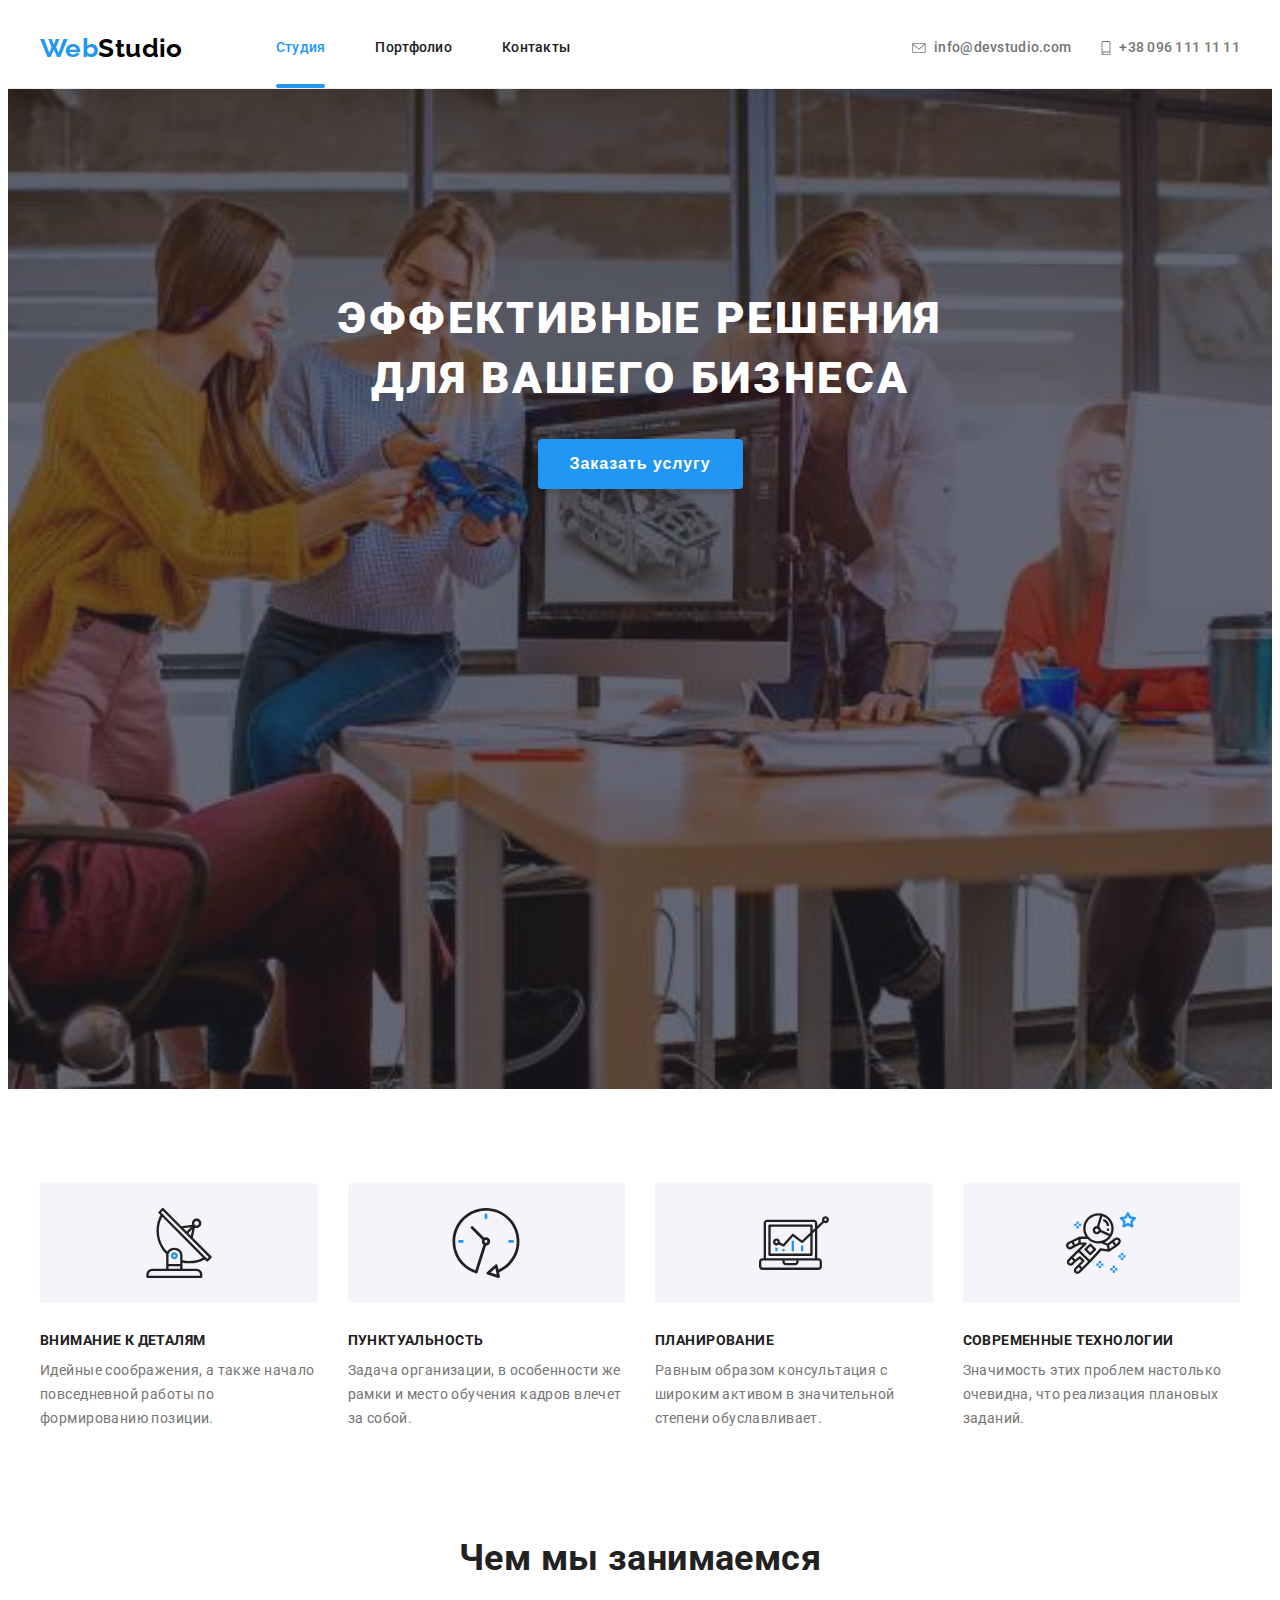
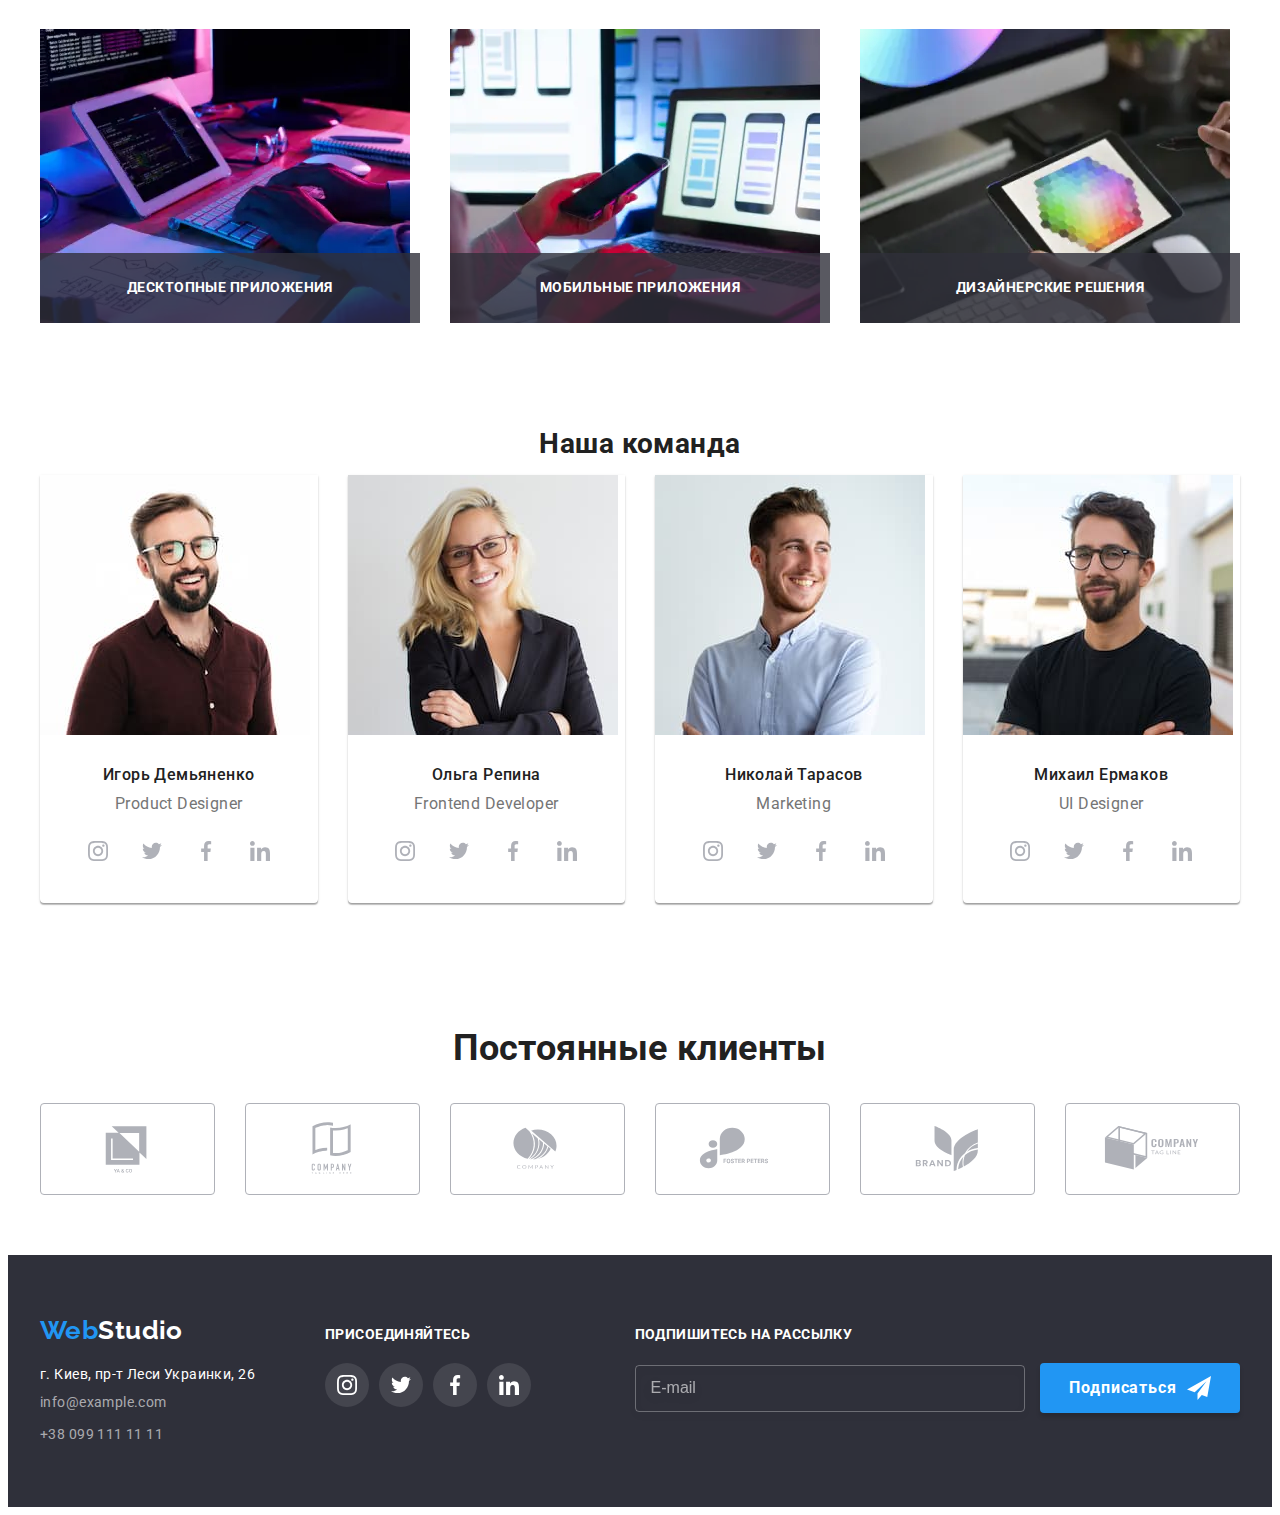
==== commit bec6c934: "Homework 8" ====
--- a/index.html
+++ b/index.html
@@ -22,13 +22,14 @@
 <body>
 
 <header class="header">
-        <div class="container header__align"> 
-
-        <!-- Logo header -->
-        
-        <a class="logo link" lang="en" href=""><span>Web</span>Studio</a> 
-
-        <nav class="navigation"></nav>
+        <div class="container header__align">  
+
+<!-- Logo header -->
+                
+        <nav class="navigation">
+                
+
+        <a class="logo link" lang="en" href=""><span>Web</span>Studio</a>
 
         <ul class="nav list"> 
         <li class="nav__item">
@@ -40,13 +41,13 @@
         <a class="nav__link" href="">Контакты</a>
         </li> 
         </ul>
-
+        </nav>
 
         <ul class="contacts list"> 
 
         <li class="contacts__item">  
         <a class="contacts__link link" href="mailto:info@devstudio.com">
-        <svg class="contacts__icon" width="16" height="12">
+        <svg class="contacts__icon" width="14" height="10">
         <use href="./images/sprite.svg#icon-envelope"></use>
         </svg>
         info@devstudio.com</a>
@@ -54,22 +55,22 @@
 
         <li class="contacts__item">
         <a class="contacts__link link" href="tel:+380961111111">
-        <svg class="contacts__icon" width="10" height="16">
+        <svg class="contacts__icon" width="10" height="14">
         <use href="./images/sprite.svg#icon-smartphone"></use>
         </svg>
         +38 096 111 11 11</a>
         </li>
         </ul>
-
-        <!-- Меню Бургер -->
-
 
         <button type="button" class="menu-open">
         <svg width="24" height="16">
         <use href="./images/sprite.svg#icon-menu_btnpx"></use>
         </svg>
         </button>
-        
+        </div>
+
+
+        <!-- Меню Бургер -->
 
         <div class="menu-mob is-hidden">
         <div class="menu-mob-container">
@@ -230,7 +231,7 @@
 </ul>
 </section>
 
-<section class="team section">
+<section class="team__section">
         <div class="container">
 
         <h2 class="team__title">Наша команда</h2>
@@ -451,7 +452,7 @@
 </section>
 </main>
 
-<section class="clients section"> 
+<section class="clients"> 
         <div class="container">
         
         <h2 class="clients__title">Постоянные клиенты</h2>
@@ -605,7 +606,7 @@
 <div class="backdrop is-hidden" data-modal>
 <div class="modal">
 <button class="btn-close" type="button" data-modal-close>
-<svg class="btn-close__icon" width="18" height="18">
+<svg class="btn-close__icon" width="11" height="11">
 <use href="./images/sprite.svg#icon-btn-close"></use>
 </svg>
 </button>
--- a/css/main.min.css
+++ b/css/main.min.css
@@ -1,2 +1,2 @@
-:root{--main-text: #212121;--main-text-color: #757575;--accent-color: #2196f3;--white-color: #ffffff;--logo-black: #000000;--background-color: #2f303a;--footer-contacts-link: #ffffff99;--projecs-list-gap: 30px;--time-animation: 250ms;--cubik-transform: cubic-bezier(0.4, 0, 0.2, 1)}body{background-color:var(--primary-bg-color);color:var(--main-text);font-family:'Roboto', sans-serif;font-size:14px;letter-spacing:0.03em}img{display:block;max-width:100%;height:auto}h1,h2,h3,h4,h5,h6,p{margin-top:0;margin-bottom:0}ul{margin-top:0;margin-bottom:0;margin-left:0}.list{list-style:none;padding:0}.link{text-decoration:none;color:#757575}.visually-hidden{position:absolute;width:1px;height:1px;margin:-1px;padding:0;overflow:hidden;border:0;clip:rect(0 0 0 0)}.container{padding-left:15px;padding-right:15px;margin-left:auto;margin-right:auto;width:100%}@media screen and (min-width: 480px){.container{width:480px;margin:0 auto}}@media screen and (min-width: 768px){.container{width:768px}}@media screen and (min-width: 1200px){.container{width:1200px}}.section{padding-top:94px;padding-bottom:94px}.text{font-weight:400;font-size:14px;line-height:1.7;letter-spacing:0.03em;color:var(--main-text-color)}.logo{display:block;padding-top:16px;padding-bottom:16px;margin-left:0 auto;margin-right:93px;color:var(--logo-black);text-decoration:none;font-family:Raleway, sans-serif;font-weight:700;font-size:26px;line-height:1.19}.logo span{color:var(--accent-color);font-family:Raleway;font-weight:700;font-size:26px;line-height:1.19;text-decoration:none}@media screen and (min-width: 768px){.logo{margin-right:88px}}@media screen and (min-width: 1200px){.logo{margin-right:93px;font-size:26px;line-height:1.19}}.menu-open,.menu-close{line-height:0;background-color:transparent;border:none;padding:10px 0}.menu-open:hover,.menu-open:focus,.menu-close:hover,.menu-close:focus{fill:var(--accent-color)}@media screen and (min-width: 767px){.menu-open{display:none}}.menu-close{position:absolute;right:25px;top:-37px}.menu-mob{z-index:1;position:fixed;top:0;width:100vw;height:100vh;padding-top:48px;padding-bottom:48px;padding-left:40px;background-color:#ffffff}.menu-mob-container{height:100%;position:relative;display:flex;flex-direction:column}.menu-mob-item:hover,.menu-mob-item:focus{fill:var(--accent-color)}.menu-mob-item:not(:last-child){margin-bottom:32px}.menu-mob-link{font-weight:500;font-size:40px;line-height:calc(47 / 40);text-align:center;letter-spacing:0.02em;color:#212121;text-decoration:none}.menu-mob-link:focus,.menu-mob-link:hover{color:var(--accent-color)}.menu-contacts-list{margin-bottom:64px}@media screen and (min-width: 1200px){.menu-contacts-list{flex-direction:row;align-items:center;padding:0}}.menu-contacts-item:not(:last-child){margin-bottom:32px}@media screen and (min-width: 1200px){.menu-contacts-item:not(:last-child){margin-right:30px}}.menu-contacts-link{font-weight:500;font-size:24px;line-height:calc(28 / 24);letter-spacing:0.02em;text-decoration:none;color:#757575}@media screen and (min-width: 1200px){.menu-contacts-link{padding:32px 0}}.menu-contacts-link:focus,.menu-contacts-link:hover{color:var(--accent-color)}.menu-contacts-tel-link{font-size:34px;line-height:calc(40 / 34)}.menu-social-list{display:flex}.menu-social-item:not(:last-child){margin-right:10px}.menu-social-item:not(:last-child) .menu-social-link{border-right:1px solid rgba(33,33,33,0.2);padding-right:10px}.menu-social-link{font-weight:500;font-size:18px;line-height:1.22px;letter-spacing:0.02em;text-decoration:none;color:#2196F3;border-right:1px solid rgba(33,33,33,0.2);padding-right:10px}.mob-menu-bottom{margin-top:auto}.menu-mob.is-hidden{opacity:0;pointer-events:none;visibility:hidden}@media screen and (min-width: 768px){.menu-mob{display:none}}.header{border-bottom:1px solid #ececec}@media screen and (min-width: 768px){.header{padding:0}}.header__align{display:flex;align-items:center;margin:auto;justify-content:space-between}.navigation{display:flex;align-items:center}@media screen and (min-width: 768px){.navigation{display:flex;align-items:center}}.nav{display:flex;align-items:center}.nav .nav__item:not(:last-child){margin-right:50px}@media screen and (max-width: 767px){.nav{display:none}}.nav__link{display:block;padding-top:32px;padding-bottom:32px;position:relative;color:#212121;text-decoration:none;font-weight:500;font-size:14px;line-height:1.14;letter-spacing:0.02em;transition-property:color, background-color;transition-duration:var(--time-animation);transition-timing-function:var(--time-animation)}.nav__link:hover,.nav__link:focus{color:var(--accent-color)}.nav__link--current::after{content:'';display:block;position:absolute;width:100%;height:4px;background-color:var(--accent-color);border-radius:2px;bottom:0;transition:opacity 250ms var(--cubik-transform)}.nav__link--current::after:hover::after{opacity:1}.nav__link--current{color:#2196F3}.contacts{display:flex;flex-direction:column;padding:14px 0}@media screen and (max-width: 767px){.contacts{display:none}}@media screen and (min-width: 1200px){.contacts{flex-direction:row;align-items:center;padding:0}}.contacts__item{margin-left:50px}.contacts__icon{margin-right:8px;fill:#757575;transition:fill 250ms cubic-bezier(0.4, 0, 0.2, 1)}.contacts__link:hover .contacts__icon,.contacts__link:focus .contacts__icon{fill:var(--accent-color)}.contacts__link{font-weight:500;font-size:12px;line-height:1.14;letter-spacing:0.02em;color:var(--main-text-color);padding:5px 0;display:flex;align-items:center;transition:color 250ms cubic-bezier(0.4, 0, 0.2, 1)}.contacts__link:hover,.contacts__link:focus{color:var(--accent-color)}@media screen and (min-width: 1200px){.contacts__link{padding:32px 0}}.backdrop{width:100vw;height:100vh;position:fixed;background-color:rgba(0,0,0,0.2);top:0;left:0;z-index:100;transition:opacity 250ms cubic-bezier(0.4, 0, 0.2, 1),visibility 250ms cubic-bezier(0.4, 0, 0.2, 1)}.is-hidden{opacity:0;visibility:hidden;pointer-events:none}.modal{max-width:450px;border-radius:4px;background-color:var(--white-color);position:absolute;box-shadow:0px 1px 3px rgba(0,0,0,0.12),0px 1px 1px rgba(0,0,0,0.14),0px 2px 1px rgba(0,0,0,0.2);padding:40px}@media screen and (min-width: 450px){.modal{top:50%;left:50%;transform:translate(-50%, -50%);min-width:450px}}@media screen and (min-width: 1200px){.modal{min-width:528px}}.btn-close{width:30px;height:30px;border:1px solid rgba(0,0,0,0.1);background-color:transparent;border-radius:50%;cursor:pointer;position:absolute;top:8px;right:8px;padding:0;display:flex;justify-content:center;align-items:center}.btn-close__icon{transition:fill 250ms cubic-bezier(0.4, 0, 0.2, 1)}.btn-close__icon:hover,.btn-close__icon:focus{fill:var(--accent-color)}.modal-form__title{font-family:'Roboto';font-weight:700;font-size:20px;line-height:1.5;text-align:center;color:var(--title-color);margin-bottom:12px}@media screen and (min-width: 1200px){.modal-form__title{line-height:1.15;max-width:unset}}.modal-form__label{font-weight:400;font-size:12px;line-height:1.17;letter-spacing:0.01em;margin-bottom:10px;color:var(--text-color)}.modal-form__wrap{position:relative;display:block;margin-top:4px}.modal-form__input{width:100%;height:40px;border:1px solid rgba(33,33,33,0.2);padding-left:42px;border-radius:4px;transition:border-color 250ms cubic-bezier(0.4, 0, 0.2, 1)}.modal-form__input:focus{border-color:var(--accent-color);outline:none}.modal-form__icon{position:absolute;top:50%;left:12px;transform:translateY(-50%);fill:var(--main-text-color);transition:fill 250ms cubic-bezier(0.4, 0, 0.2, 1)}.form-input:focus+.modal-form__icon{fill:var(--accent-color)}.form-label-text{margin-bottom:20px;font-size:12px;line-height:1.17;letter-spacing:0.01em}.form-about{height:120px;width:100%;border:1px solid rgba(33,33,33,0.2);border-radius:4px;resize:none;padding:12px 16px;margin-top:4px;transition:border-color 250ms cubic-bezier(0.4, 0, 0.2, 1);margin-bottom:20px}.form-about:focus{border-color:var(--accent-color);outline:none}.form-about::placeholder{font-weight:400;font-size:12px;line-height:1.16;letter-spacing:0.01em;color:rgba(117,117,117,0.5)}.form-checkbox{display:flex;align-items:center;justify-content:center;margin-bottom:30px;cursor:pointer}.checkbox-custom-icon{display:block;width:16px;height:15px;border:2px solid #212121;border-radius:2px;margin-right:8px;transition:border-color 250ms cubic-bezier(0.4, 0, 0.2, 1),background-color 250ms cubic-bezier(0.4, 0, 0.2, 1)}.form-checkbox-input:focus+.checkbox-custom-icon{border-color:var(--accent-color)}.form-checkbox-input:checked+.checkbox-custom-icon{background-color:var(--accent-color);background-image:url(../images/sprite.svg#icon-check);background-repeat:no-repeat;background-position:50% 50%;border-color:var(--accent-color);border-radius:2px}@media screen and (max-width: 320px){.checkbox-custom-icon{width:20px}}.confirm{font-weight:400;font-size:12px;line-height:1.17;color:var(--text-color)}@media screen and (min-width: 1200px){.confirm{font-size:14px}}.modal-form-policy-link{color:var(--accent-color)}.form-button{font-family:'Roboto', sans-serif;cursor:pointer;display:block;font-weight:700;font-size:16px;line-height:1.87;border-radius:4px;padding:10px 55px;background-color:var(--accent-color);border:0;letter-spacing:0.06em;color:var(--white-color);margin:0 auto;box-shadow:0px 4px 4px rgba(0,0,0,0.15);transition:background-color 250ms cubic-bezier(0.4, 0, 0.2, 1),box-shadow 250ms cubic-bezier(0.4, 0, 0.2, 1)}.form-button:hover,.form-button:focus{background-color:#188ce8;box-shadow:0px 4px 4px rgba(0,0,0,0.15)}.hero{max-width:1600px;min-height:400px;margin:0 auto;margin-bottom:60px;text-align:center;padding-top:118px;padding-bottom:118px;background-image:linear-gradient(rgba(47,48,58,0.4), rgba(47,48,58,0.4)),url("../images/mobile/imghero.jpg");background-size:cover;background-position:center;background-repeat:no-repeat}@media (min-device-pixel-ratio: 2), (-webkit-min-device-pixel-ratio: 2), (min-resolution: 192dpi), (min-resolution: 2dppx){.hero{background-image:linear-gradient(rgba(47,48,58,0.4), rgba(47,48,58,0.4)),url("../images/mobile/imghero@2x.jpg")}}@media screen and (min-width: 768px){.hero{background-image:linear-gradient(rgba(47,48,58,0.4), rgba(47,48,58,0.4)),url("../images/tablet/imghero.jpg")}}@media screen and (min-width: 768px) and (min-device-pixel-ratio: 2), (-webkit-min-device-pixel-ratio: 2), (min-resolution: 192dpi), (min-resolution: 2dppx){.hero{background-image:linear-gradient(rgba(47,48,58,0.4), rgba(47,48,58,0.4)),url("../images/tablet/imghero@2x.jpg")}}@media screen and (min-width: 1200px){.hero{min-height:600px;padding-top:200px;padding-bottom:200px;background-image:linear-gradient(rgba(47,48,58,0.4), rgba(47,48,58,0.4)),url("../images/tablet/imghero.jpg")}}@media screen and (min-width: 1200px) and (min-device-pixel-ratio: 2), (-webkit-min-device-pixel-ratio: 2), (min-resolution: 192dpi), (min-resolution: 2dppx){.hero{background-image:linear-gradient(rgba(47,48,58,0.4), rgba(47,48,58,0.4)),url("../images/desktop/imghero@2x.jpg")}}.hero__box{margin:0 auto}@media screen and (min-width: 1200px){.hero__box{max-width:696px}}.hero__title{font-weight:900;font-size:26px;line-height:1.62;text-align:center;letter-spacing:0.06em;text-transform:uppercase;color:var(--white-color);max-width:360px;margin:0 auto 30px}@media screen and (min-width: 1200px){.hero__title{font-size:44px;line-height:1.36;max-width:696px}}@media screen and (min-width: 1200px){.benefits{padding-top:94px;padding-bottom:47px}}@media screen and (min-width: 768px){.benefits__list{display:flex;flex-wrap:wrap;margin-left:-30px;margin-top:-30px}}@media screen and (min-width: 768px){.benefits__item{flex-basis:calc((100% - 60px) / 2);margin-left:30px;margin-top:30px}}@media screen and (min-width: 1200px){.benefits__item{flex-basis:calc((100% - 120px) / 4)}}.benefits__item:not(:last-child){margin-bottom:30px}@media screen and (min-width: 768px){.benefits__item:not(:last-child){margin-bottom:0}}.benefits__feature{display:flex;align-items:center;justify-content:center;height:120px;background:#f5f4fa;border-radius:4px;border:transparent;margin-bottom:30px}.benefits__feature-icon{height:70px;width:70px}.benefits__heading{display:flex;align-items:center;font-size:14px;font-weight:700;line-height:1.14;text-transform:uppercase;color:#212121;margin-bottom:10px}@media screen and (min-width: 768px){.benefits__heading{text-align:left}}.work{padding-top:47px;padding-bottom:94px}@media screen and (max-width: 1199px){.work{display:none}}.work__title{color:var(--main-text);font-weight:700;font-size:36px;line-height:1.17;text-align:center;margin-bottom:50px}.work__list{display:flex;flex-wrap:wrap;margin-left:-30px;margin-top:-30px}.work__item{flex-basis:calc((100% - 90px) / 3);margin-left:30px;margin-top:30px}.work__img{position:relative}.work__examples{font-family:'Roboto', sans-serif;display:flex;position:absolute;bottom:0;left:0;height:70px;width:100%;color:var(--White-color);background:rgba(47,48,58,0.8);font-weight:700;font-size:14px;line-height:1.14;justify-content:center;align-items:center;text-transform:uppercase}.team{background-color:#f5f4fa}.team__title{font-weight:500;font-size:16px;line-height:1.19px;color:var(--main-text);text-align:center;margin-bottom:30px}@media screen and (min-width: 768px){.team__list{display:flex;flex-wrap:wrap;margin-left:-30px;margin-top:-30px}}.team__item{background-color:var(--primary-background-color);box-shadow:0px 1px 3px rgba(0,0,0,0.12),0px 1px 1px rgba(0,0,0,0.14),0px 2px 1px rgba(0,0,0,0.2);border-radius:0px 0px 4px 4px}.team__item:not(:last-child){margin-bottom:30px}.team__data{padding:30px 32px}.team__specialist{font-weight:500;font-size:16px;line-height:1.19;text-align:center;color:var(--main-text);margin-bottom:10px}.team__specialization{font-size:16px;line-height:1.19;text-align:center;margin-bottom:16px;color:#757575}.team__socials-list{display:flex;align-items:center;justify-content:center}.team__socials-item:not(:last-child){margin-right:10px}.team__socials-link{width:44px;height:44px;border-radius:50%;background-color:var(--primary-background-color);display:flex;align-items:center;justify-content:center;transition:background-color 250ms cubic-bezier(0.4, 0, 0.2, 1)}.team__socials-link:hover,.team__socials-link:focus{background-color:var(--accent-color)}.team__socials-icon{width:20px;height:20px;fill:#AFB1B8;transition:fill 250ms cubic-bezier(0.4, 0, 0.2, 1)}.team__social-link:hover .team__socials-icon,.team__social-link:focus .team__socials-icon{fill:var(--primary-background-color)}@media screen and (min-width: 768px){.team__list{display:flex;flex-wrap:wrap;margin-left:-30px;margin-top:-30px}}@media screen and (min-width: 768px){.team__item{flex-basis:calc((100% - 60px) / 2);margin-left:30px;margin-top:30px}.team__item:not(:last-child){margin-bottom:0px}}@media screen and (min-width: 1200px){.team__item{flex-basis:calc((100% - 120px) / 4)}}.clients__title{font-weight:700;font-size:36px;line-height:50px;color:var(--main-text);text-align:center;margin-bottom:50px}.clients__list{display:flex;flex-wrap:wrap;margin-top:-30px;margin-left:-30px}.clients__item{flex-basis:calc((100% - 60px) / 2);margin-top:30px;margin-left:30px}@media screen and (min-width: 768px){.clients__item{flex-basis:calc((100% - 90px) / 3)}}@media screen and (min-width: 1200px){.clients__item{flex-basis:calc((100% - 180px) / 6)}}.clients__link{display:flex;justify-content:center;align-items:center;padding:15px 0;border:1px solid #afb1b8;border-radius:4px;transition:border-color 250ms cubic-bezier(0.4, 0, 0.2, 1)}.clients__link:hover,.clients__link:focus{border:1px solid var(--accent-color)}.clients__icon{fill:#afb1b8;width:106px;height:60px;transition:fill 250ms cubic-bezier(0.4, 0, 0.2, 1)}.clients__link:hover .clients__icon,.clients__link:focus .clients__icon{fill:#2196f3}.footer-logo{color:var(--white-color);font-family:Raleway;font-weight:700;font-size:26px;line-height:1.19;text-decoration:none;margin-bottom:20px;display:block}.footer-logo span{color:var(--accent-color);font-family:Raleway;font-weight:700;font-size:26px;line-height:1.19;text-decoration:none}.footer{background-color:var(--background-color)}.footer-container{text-align:center;padding:60px 15px}@media screen and (min-width: 1200px){.footer-container{display:flex;align-items:baseline;text-align:left}}.footer-main-wrapper{margin-bottom:60px}@media screen and (min-width: 768px) and (max-width: 1199px){.footer-main-wrapper{display:flex;align-items:baseline;justify-content:space-between;padding-left:76px;padding-right:89px}}@media screen and (min-width: 1200px){.footer-main-wrapper{display:flex;align-items:baseline;margin-bottom:0}}.footer__address{margin-bottom:60px}@media screen and (min-width: 768px){.footer__address{margin-bottom:0}}@media screen and (min-width: 1200px){.footer__address{margin-right:70px}}.footer__address-list{font-style:normal}.footer__address-item:not(:last-child){margin-bottom:9px}.footer__link-address{color:var(--white-color)}.footer__link{text-decoration:none;color:rgba(255,255,255,0.6);font-size:14px;line-height:1.7;letter-spacing:0.03em}.footer__social-title{margin-bottom:20px;color:var(--white-color);font-weight:700;font-size:14px;line-height:1.14;letter-spacing:0.03em;text-transform:uppercase}.footer__social-list{display:flex;justify-content:center}.footer__social-item{margin-right:10px}.footer__social-link{background-color:rgba(255,255,255,0.1);width:44px;height:44px;border-radius:50%;display:flex;align-items:center;justify-content:center;transition-property:color, background-color;transition-duration:var(--time-animation);transition-timing-function:var(--cubik-transform)}.footer__social-link:hover,.footer__social-link:focus{background-color:var(--accent-color)}.footer__icon{fill:var(--white-color);width:20px;height:20px}.hero__button{font-weight:700;font-size:16px;height:50px;text-align:center;letter-spacing:0.06em;cursor:pointer;border:0;padding:10px 32px;color:var(--white-color);background-color:var(--accent-color);box-shadow:0px 4px 4px rgba(0,0,0,0.15);border-radius:4px}.subscribe__submit{min-width:200px;background-color:var(--accent-color);box-shadow:0px 4px 4px rgba(0,0,0,0.15);border-radius:4px;padding:10px 28px;font-family:'Roboto', sans-serif;font-weight:700;font-size:16px;line-height:1.88;text-align:center;letter-spacing:0.06em;color:#ffffff;cursor:pointer;display:inline-flex;justify-content:center;align-items:center;transition:background-color 250ms cubic-bezier(0.4, 0, 0.2, 1);border:none}.subscribe__submit:hover,.subscribe__submit:focus{background-color:#188ce8}@media screen and (min-width: 768px){.subscribe__submit{display:flex;margin:0 auto}}@media screen and (min-width: 1200px){.subscribe__submit{display:inline-flex}}.subscribe{margin-left:auto}.subscribe__label{font-weight:700;font-size:14px;line-height:1.14;letter-spacing:0.03em;text-transform:uppercase;color:var(--white-color)}.subscribe__form{margin-top:20px}.subscribe__input{width:100%;color:var(--primary-background-color);border:1px solid rgba(255,255,255,0.3);background-color:transparent;filter:drop-shadow(0px 4px 4px rgba(0,0,0,0.15));border-radius:4px;padding:15px;margin-bottom:20px}.subscribe__input::placeholder{font-weight:400;font-size:16px;line-height:1.25;color:rgba(255,255,255,0.6)}@media screen and (min-width: 768px){.subscribe__input{width:450px}}@media screen and (min-width: 1200px){.subscribe__input{width:358px;margin-right:12px;margin-bottom:0}}.subscribe__icon{margin-left:10px;fill:var(--white-color)}.main-portfolio{padding-top:94px;padding-bottom:94px}.button-portfolio{display:flex;margin-right:-8px;margin-top:-15px;margin-bottom:40px;flex-wrap:wrap}@media screen and (min-width: 768px){.button-portfolio{margin-bottom:0px;justify-content:center;margin-bottom:30px}}@media screen and (min-width: 1209px){.button-portfolio{margin-bottom:50px}}.button-portfolio__btn{font-weight:500;font-size:16px;line-height:1.6;text-align:center;letter-spacing:0.03em;border-radius:3px;cursor:pointer;border:0;padding:6px 22px;color:var(--main-text);background-color:#f5f4fa;transition-property:color;transition-duration:var(--time-animation);transition-timing-function:var(--cubik-transform)}.button-portfolio__btn:hover,.button-portfolio__btn:focus{color:var(--white-color);background-color:var(--accent-color);box-shadow:0px 3px 1px rgba(0,0,0,0.1),0px 1px 2px rgba(0,0,0,0.08),0px 2px 2px rgba(0,0,0,0.12)}.button-portfolio__indention:not(:last-child){margin-right:8px}.projects{display:flex;flex-wrap:wrap}@media screen and (min-width: 768px){.projects{display:flex;flex-wrap:wrap;margin-left:-30px;margin-top:-30px}}@media screen and (min-width: 1200px){.projects{display:flex;flex-wrap:wrap;margin-left:-30px;margin-top:-30px}}@media screen and (min-width: 768px){.projects__item{flex-basis:calc((100% - 60px) / 2);margin-left:30px;margin-top:30px;background:#ffffff}}@media screen and (min-width: 1200px){.projects__item{flex-basis:calc((100% - 90px) / 3);margin-left:30px;margin-top:30px;background:#ffffff}}.projects__item:not(:last-child){margin-bottom:30px}@media screen and (min-width: 768px){.projects__item:not(:last-child){margin-bottom:0px}}.projects__item-link{display:block;transition:box-shadow 250ms cubic-bezier(0.4, 0, 0.2, 1);display:flex;flex-direction:column;height:100%}.projects__item-link:hover,.projects__item-link:focus{box-shadow:0px 1px 1px rgba(0,0,0,0.12),1px 4px 6px rgba(0,0,0,0.16),0px 4px 4px rgba(0,0,0,0.06)}.projects__thumb{position:relative;overflow:hidden}.projects__thumb-text{position:absolute;background-color:rgba(33,150,243,0.9);font-family:'Roboto', sans-serif;font-weight:400;font-size:18px;line-height:1.56;padding:63px 24px;letter-spacing:0.03em;width:100%;height:100%;top:0;left:0;overflow:auto;color:#ffffff;transform:translateY(100%);transition:transform 250ms cubic-bezier(0.4, 0, 0.2, 1)}.projects__item-link:hover .projects__thumb-text,.projects__item-link:focus .projects__thumb-text{transform:translateY(0%)}.projects__heading{font-weight:700;font-size:18px;line-height:2;letter-spacing:0.06em;color:var(--main-text);margin-bottom:4px}.projects__direction{font-size:16px;line-height:1.9;color:var(--text-color)}.projects__card-content{padding:20px 24px;border:1px solid #eeeeee;border-top:0;flex-grow:1}
+:root{--main-text: #212121;--main-text-color: #757575;--accent-color: #2196f3;--white-color: #ffffff;--logo-black: #000000;--background-color: #2f303a;--footer-contacts-link: #ffffff99;--projecs-list-gap: 30px;--time-animation: 250ms;--cubik-transform: cubic-bezier(0.4, 0, 0.2, 1)}body{background-color:var(--primary-bg-color);color:var(--main-text);font-family:'Roboto', sans-serif;font-size:14px;letter-spacing:0.03em}img{display:block;max-width:100%;height:auto}h1,h2,h3,h4,h5,h6,p{margin-top:0;margin-bottom:0}ul{margin-top:0;margin-bottom:0;margin-left:0}.list{list-style:none;padding:0}.link{text-decoration:none;color:#757575}.visually-hidden{position:absolute;width:1px;height:1px;margin:-1px;padding:0;overflow:hidden;border:0;clip:rect(0 0 0 0)}.container{padding-left:15px;padding-right:15px;margin-left:auto;margin-right:auto;width:100%}@media screen and (min-width: 480px){.container{width:480px;margin:0 auto}}@media screen and (min-width: 768px){.container{width:768px}}@media screen and (min-width: 1200px){.container{width:1200px}}.section{padding-top:94px;padding-bottom:94px}.text{font-weight:400;font-size:14px;line-height:1.7;letter-spacing:0.03em;color:var(--main-text-color)}.logo{display:block;padding-top:16px;padding-bottom:16px;margin-left:0 auto;margin-right:93px;color:var(--logo-black);text-decoration:none;font-family:Raleway, sans-serif;font-weight:700;font-size:26px;line-height:1.19}.logo span{color:var(--accent-color);font-family:Raleway;font-weight:700;font-size:26px;line-height:1.19;text-decoration:none}@media screen and (min-width: 768px){.logo{margin-right:88px}}@media screen and (min-width: 1200px){.logo{margin-right:93px;font-size:26px;line-height:1.19}}.menu-open,.menu-close{line-height:0;background-color:transparent;border:none;padding:10px 0}.menu-open:hover,.menu-open:focus,.menu-close:hover,.menu-close:focus{fill:var(--accent-color)}@media screen and (min-width: 767px){.menu-open{display:none}}.menu-close{position:absolute;right:25px;top:-37px}.menu-mob{z-index:1;position:fixed;top:0;width:100vw;height:100vh;padding-top:48px;padding-bottom:48px;padding-left:40px;background-color:#ffffff}.menu-mob-container{height:100%;position:relative;display:flex;flex-direction:column}.menu-mob-item:hover,.menu-mob-item:focus{fill:var(--accent-color)}.menu-mob-item:not(:last-child){margin-bottom:32px}.menu-mob-link{font-weight:500;font-size:40px;line-height:calc(47 / 40);text-align:center;letter-spacing:0.02em;color:#212121;text-decoration:none}.menu-mob-link:focus,.menu-mob-link:hover{color:var(--accent-color)}.menu-contacts-list{margin-bottom:64px}@media screen and (min-width: 1200px){.menu-contacts-list{flex-direction:row;align-items:center;padding:0}}.menu-contacts-item:not(:last-child){margin-bottom:32px}@media screen and (min-width: 1200px){.menu-contacts-item:not(:last-child){margin-right:30px}}.menu-contacts-link{font-weight:500;font-size:24px;line-height:calc(28 / 24);letter-spacing:0.02em;text-decoration:none;color:#757575}@media screen and (min-width: 1200px){.menu-contacts-link{padding:32px 0}}.menu-contacts-link:focus,.menu-contacts-link:hover{color:var(--accent-color)}.menu-contacts-tel-link{font-size:34px;line-height:calc(40 / 34)}.menu-social-list{display:flex}.menu-social-item:not(:last-child){margin-right:10px}.menu-social-item:not(:last-child) .menu-social-link{border-right:1px solid rgba(33,33,33,0.2);padding-right:10px}.menu-social-link{font-weight:500;font-size:18px;line-height:1.22px;letter-spacing:0.02em;text-decoration:none;color:#2196F3;border-right:1px solid rgba(33,33,33,0.2);padding-right:10px}.mob-menu-bottom{margin-top:auto}.menu-mob.is-hidden{opacity:0;pointer-events:none;visibility:hidden}@media screen and (min-width: 768px){.menu-mob{display:none}}.header{border-bottom:1px solid #ececec}@media screen and (min-width: 768px){.header{padding:0}}.header__align{display:flex;align-items:center;margin:auto;justify-content:space-between}.navigation{display:flex;align-items:center}@media screen and (min-width: 768px){.navigation{display:flex;align-items:center}}.nav{display:flex;align-items:center}.nav .nav__item:not(:last-child){margin-right:50px}@media screen and (max-width: 767px){.nav{display:none}}.nav__link{display:block;padding-top:32px;padding-bottom:32px;position:relative;color:#212121;text-decoration:none;font-weight:500;font-size:14px;line-height:1.14;letter-spacing:0.02em;transition-property:color, background-color;transition-duration:var(--time-animation);transition-timing-function:var(--time-animation)}.nav__link:hover,.nav__link:focus{color:var(--accent-color)}.nav__link--current::after{content:'';display:block;position:absolute;width:100%;height:4px;background-color:var(--accent-color);border-radius:2px;bottom:0;transition:opacity 250ms var(--cubik-transform)}.nav__link--current::after:hover::after{opacity:1}.nav__link--current{color:#2196f3}.contacts{display:flex;flex-direction:column;padding:14px 0}@media screen and (max-width: 767px){.contacts{display:none}}@media screen and (min-width: 1200px){.contacts{flex-direction:row;align-items:center;padding:0}}.contacts__item{margin-left:30px}.contacts__icon{margin-right:8px;fill:#757575;transition:fill 250ms cubic-bezier(0.4, 0, 0.2, 1)}.contacts__link:hover .contacts__icon,.contacts__link:focus .contacts__icon{fill:var(--accent-color)}.contacts__link{font-weight:500;font-size:12px;line-height:1.14;letter-spacing:0.02em;color:var(--main-text-color);padding:5px 0;display:flex;align-items:center;transition:color 250ms cubic-bezier(0.4, 0, 0.2, 1)}.contacts__link:hover,.contacts__link:focus{color:var(--accent-color)}@media screen and (min-width: 1200px){.contacts__link{padding:32px 0;font-size:14px}}.backdrop{width:100vw;height:100vh;position:fixed;background-color:rgba(0,0,0,0.2);top:0;left:0;z-index:100;transition:opacity 250ms cubic-bezier(0.4, 0, 0.2, 1),visibility 250ms cubic-bezier(0.4, 0, 0.2, 1)}.is-hidden{opacity:0;visibility:hidden;pointer-events:none}.modal{max-width:450px;border-radius:4px;background-color:var(--white-color);position:absolute;box-shadow:0px 1px 3px rgba(0,0,0,0.12),0px 1px 1px rgba(0,0,0,0.14),0px 2px 1px rgba(0,0,0,0.2);padding:40px}@media screen and (min-width: 450px){.modal{top:50%;left:50%;transform:translate(-50%, -50%);min-width:450px}}@media screen and (min-width: 1200px){.modal{min-width:528px}}.btn-close{width:30px;height:30px;border:1px solid rgba(0,0,0,0.1);background-color:transparent;border-radius:50%;cursor:pointer;position:absolute;top:25px;right:8px;padding:0;display:flex;justify-content:center;align-items:center}.btn-close__icon{transition:fill 250ms cubic-bezier(0.4, 0, 0.2, 1)}.btn-close__icon:hover,.btn-close__icon:focus{fill:var(--accent-color)}.modal-form__title{font-family:'Roboto';font-weight:700;font-size:20px;line-height:1.5;text-align:center;color:var(--title-color);margin-bottom:12px}@media screen and (min-width: 1200px){.modal-form__title{line-height:1.15;max-width:unset}}.modal-form__label{font-weight:400;font-size:12px;line-height:1.17;letter-spacing:0.01em;margin-bottom:10px;color:#757575}.modal-form__label:hover{color:var(--accent-color)}.modal-form__wrap{position:relative;display:block;margin-top:4px;margin-bottom:10px}.modal-form__input{width:100%;height:40px;border:1px solid rgba(33,33,33,0.2);padding-left:42px;border-radius:4px;transition:border-color 250ms cubic-bezier(0.4, 0, 0.2, 1)}.modal-form__input:focus{border-color:var(--accent-color);outline:none}.modal-form__icon{position:absolute;top:50%;left:12px;transform:translateY(-50%);fill:var(--title-color);transition:fill 250ms cubic-bezier(0.4, 0, 0.2, 1)}.form-input:hover+.modal-form__icon{fill:var(--accent-color)}.form-label-text{margin-bottom:20px;font-size:12px;line-height:1.17;letter-spacing:0.01em;color:#757575}.form-about{height:120px;width:100%;border:1px solid rgba(33,33,33,0.2);border-radius:4px;resize:none;padding:12px 16px;margin-top:4px;transition:border-color 250ms cubic-bezier(0.4, 0, 0.2, 1);margin-bottom:20px}.form-about:focus{border-color:var(--accent-color);outline:none}.form-about::placeholder{font-weight:400;font-size:12px;line-height:1.16;letter-spacing:0.01em;color:rgba(117,117,117,0.5)}.form-checkbox{display:flex;align-items:center;justify-content:center;margin-bottom:30px;cursor:pointer}.checkbox-custom-icon{display:block;width:16px;height:15px;border:2px solid #212121;border-radius:2px;margin-right:8px;transition:border-color 250ms cubic-bezier(0.4, 0, 0.2, 1),background-color 250ms cubic-bezier(0.4, 0, 0.2, 1)}.form-checkbox-input:focus+.checkbox-custom-icon{border-color:var(--accent-color)}.form-checkbox-input:checked+.checkbox-custom-icon{background-color:var(--accent-color);background-image:url(../../images/sprite.svg#icon-check);background-repeat:no-repeat;background-position:50% 50%;border-color:var(--accent-color);border-radius:2px}@media screen and (max-width: 320px){.checkbox-custom-icon{width:20px}}.confirm{font-weight:400;font-size:12px;line-height:1.17;color:var(--text-color)}@media screen and (min-width: 1200px){.confirm{font-size:14px}}.modal-form-policy-link{color:var(--accent-color)}.form-button{font-family:'Roboto', sans-serif;cursor:pointer;display:block;font-weight:700;font-size:16px;line-height:1.87;border-radius:4px;padding:10px 55px;background-color:var(--accent-color);border:0;letter-spacing:0.06em;color:var(--white-color);margin:0 auto;box-shadow:0px 4px 4px rgba(0,0,0,0.15);transition:background-color 250ms cubic-bezier(0.4, 0, 0.2, 1),box-shadow 250ms cubic-bezier(0.4, 0, 0.2, 1)}.form-button:hover,.form-button:focus{background-color:#188ce8;box-shadow:0px 4px 4px rgba(0,0,0,0.15)}.hero{max-width:1600px;min-height:400px;margin:0 auto;text-align:center;padding-top:118px;padding-bottom:118px;background-image:linear-gradient(rgba(47,48,58,0.4), rgba(47,48,58,0.4)),url("../images/mobile/imghero.jpg");background-size:cover;background-position:center;background-repeat:no-repeat}@media screen and (max-width: 768px){.hero{margin-bottom:60px}}@media (min-device-pixel-ratio: 2), (-webkit-min-device-pixel-ratio: 2), (min-resolution: 192dpi), (min-resolution: 2dppx){.hero{background-image:linear-gradient(rgba(47,48,58,0.4), rgba(47,48,58,0.4)),url("../images/mobile/imghero@2x.jpg")}}@media screen and (min-width: 768px){.hero{background-image:linear-gradient(rgba(47,48,58,0.4), rgba(47,48,58,0.4)),url("../images/tablet/imghero.jpg")}}@media screen and (min-width: 768px) and (min-device-pixel-ratio: 2), (-webkit-min-device-pixel-ratio: 2), (min-resolution: 192dpi), (min-resolution: 2dppx){.hero{background-image:linear-gradient(rgba(47,48,58,0.4), rgba(47,48,58,0.4)),url("../images/tablet/imghero@2x.jpg")}}@media screen and (min-width: 1200px){.hero{min-height:600px;padding-top:200px;padding-bottom:200px;background-image:linear-gradient(rgba(47,48,58,0.4), rgba(47,48,58,0.4)),url("../images/tablet/imghero.jpg")}}@media screen and (min-width: 1200px) and (min-device-pixel-ratio: 2), (-webkit-min-device-pixel-ratio: 2), (min-resolution: 192dpi), (min-resolution: 2dppx){.hero{background-image:linear-gradient(rgba(47,48,58,0.4), rgba(47,48,58,0.4)),url("../images/desktop/imghero@2x.jpg")}}.hero__box{margin:0 auto}@media screen and (min-width: 1200px){.hero__box{max-width:696px}}.hero__title{font-weight:900;font-size:26px;line-height:1.62;text-align:center;letter-spacing:0.06em;text-transform:uppercase;color:var(--white-color);max-width:360px;margin:0 auto 30px}@media screen and (min-width: 1200px){.hero__title{font-size:44px;line-height:1.36;max-width:696px}}@media screen and (min-width: 1200px){.benefits{padding-top:94px;padding-bottom:60px}}@media screen and (min-width: 768px){.benefits{padding-bottom:60px}}@media screen and (max-width: 480px){.benefits{padding-bottom:60px}}@media screen and (min-width: 768px){.benefits__list{display:flex;flex-wrap:wrap;margin-left:-30px;margin-top:-30px}}@media screen and (min-width: 768px){.benefits__item{flex-basis:calc((100% - 60px) / 2);margin-left:30px;margin-top:30px}}@media screen and (min-width: 1200px){.benefits__item{flex-basis:calc((100% - 120px) / 4)}}.benefits__item:not(:last-child){margin-bottom:30px}@media screen and (min-width: 768px){.benefits__item:not(:last-child){margin-bottom:0}}.benefits__feature{display:flex;align-items:center;justify-content:center;height:120px;background:#f5f4fa;border-radius:4px;border:transparent;margin-bottom:30px}.benefits__feature-icon{height:70px;width:70px}.benefits__heading{text-align:center;font-size:14px;font-weight:700;line-height:1.14;text-transform:uppercase;color:#212121;margin-bottom:10px}@media screen and (min-width: 768px){.benefits__heading{text-align:left}}.work{padding-top:47px;padding-bottom:60px}@media screen and (max-width: 1199px){.work{display:none}}.work__title{color:var(--main-text);font-weight:700;font-size:36px;line-height:1.17;text-align:center;margin-bottom:50px}.work__list{display:flex;flex-wrap:wrap;margin-left:-30px;margin-top:-30px}.work__item{flex-basis:calc((100% - 90px) / 3);margin-left:30px;margin-top:30px}.work__img{position:relative}.work__examples{font-family:'Roboto', sans-serif;display:flex;position:absolute;bottom:0;left:0;height:70px;width:100%;color:#ffffff;background:rgba(47,48,58,0.8);font-weight:700;font-size:14px;line-height:1.14;justify-content:center;align-items:center;text-transform:uppercase}.team__section{background-color:#ffffff;padding-top:60px;padding-bottom:60px}.team__title{font-size:28px;line-height:1.19px;color:var(--main-text);text-align:center;padding-bottom:30px}@media screen and (min-width: 768px){.team__list{display:flex;flex-wrap:wrap;margin-left:-30px;margin-top:-30px}}.team__item{background-color:var(--primary-background-color);box-shadow:0px 1px 3px rgba(0,0,0,0.12),0px 1px 1px rgba(0,0,0,0.14),0px 2px 1px rgba(0,0,0,0.2);border-radius:0px 0px 4px 4px}.team__item:not(:last-child){margin-bottom:30px}.team__data{padding:30px 32px}.team__specialist{font-weight:500;font-size:16px;line-height:1.19;text-align:center;color:var(--main-text);margin-bottom:10px}.team__specialization{font-size:16px;line-height:1.19;text-align:center;margin-bottom:16px;color:#757575}.team__socials-list{display:flex;align-items:center;justify-content:center}.team__socials-item:not(:last-child){margin-right:10px}.team__socials-link{width:44px;height:44px;border-radius:50%;background-color:var(--primary-background-color);display:flex;align-items:center;justify-content:center;transition:background-color 250ms cubic-bezier(0.4, 0, 0.2, 1)}.team__socials-link:hover,.team__socials-link:focus{background-color:var(--accent-color)}.team__socials-icon{width:20px;height:20px;fill:#AFB1B8;transition:fill 250ms cubic-bezier(0.4, 0, 0.2, 1)}.team__social-link:hover .team__socials-icon,.team__social-link:focus .team__socials-icon{fill:var(--primary-background-color)}@media screen and (min-width: 768px){.team__list{display:flex;flex-wrap:wrap;margin-left:-30px;margin-top:-30px}}@media screen and (min-width: 768px){.team__item{flex-basis:calc((100% - 60px) / 2);margin-left:30px;margin-top:30px}.team__item:not(:last-child){margin-bottom:0px}}@media screen and (min-width: 1200px){.team__item{flex-basis:calc((100% - 120px) / 4)}}.clients{padding-top:60px;padding-bottom:60px}@media screen and (max-width: 768px){.clients{padding-top:60px;padding-bottom:60px}}@media screen and (max-width: 1200px){.clients{padding-top:94px;padding-bottom:94px}}.clients__title{font-weight:700;font-size:36px;line-height:50px;color:var(--main-text);text-align:center;margin-bottom:30px}.clients__list{display:flex;flex-wrap:wrap;margin-top:-30px;margin-left:-30px}.clients__item{flex-basis:calc((100% - 60px) / 2);margin-top:30px;margin-left:30px}@media screen and (min-width: 768px){.clients__item{flex-basis:calc((100% - 90px) / 3)}}@media screen and (min-width: 1200px){.clients__item{flex-basis:calc((100% - 180px) / 6)}}.clients__link{display:flex;justify-content:center;align-items:center;padding:15px 0;border:1px solid #afb1b8;border-radius:4px;transition:border-color 250ms cubic-bezier(0.4, 0, 0.2, 1)}.clients__link:hover,.clients__link:focus{border:1px solid var(--accent-color)}.clients__icon{fill:#afb1b8;width:106px;height:60px;transition:fill 250ms cubic-bezier(0.4, 0, 0.2, 1)}.clients__link:hover .clients__icon,.clients__link:focus .clients__icon{fill:#2196f3}.footer-logo{color:var(--white-color);font-family:Raleway;font-weight:700;font-size:26px;line-height:1.19;text-decoration:none;margin-bottom:20px;display:block}.footer-logo span{color:var(--accent-color);font-family:Raleway;font-weight:700;font-size:26px;line-height:1.19;text-decoration:none}.footer{background-color:var(--background-color)}.footer-container{text-align:center;padding:60px 15px}@media screen and (min-width: 1200px){.footer-container{display:flex;align-items:baseline;text-align:left}}.footer-main-wrapper{margin-bottom:60px}@media screen and (min-width: 768px) and (max-width: 1199px){.footer-main-wrapper{display:flex;align-items:baseline;justify-content:space-between;padding-left:76px;padding-right:89px}}@media screen and (min-width: 1200px){.footer-main-wrapper{display:flex;align-items:baseline;margin-bottom:0}}.footer__address{margin-bottom:60px}@media screen and (min-width: 768px){.footer__address{margin-bottom:0}}@media screen and (min-width: 1200px){.footer__address{margin-right:70px}}.footer__address-list{font-style:normal}.footer__address-item:not(:last-child){margin-bottom:9px}.footer__link-address{color:var(--white-color)}.footer__link{text-decoration:none;color:rgba(255,255,255,0.6);font-size:14px;line-height:1.7;letter-spacing:0.03em}.footer__social-title{margin-bottom:20px;color:var(--white-color);font-weight:700;font-size:14px;line-height:1.14;letter-spacing:0.03em;text-transform:uppercase}.footer__social-list{display:flex;justify-content:center}.footer__social-item{margin-right:10px}.footer__social-link{background-color:rgba(255,255,255,0.1);width:44px;height:44px;border-radius:50%;display:flex;align-items:center;justify-content:center;transition-property:color, background-color;transition-duration:var(--time-animation);transition-timing-function:var(--cubik-transform)}.footer__social-link:hover,.footer__social-link:focus{background-color:var(--accent-color)}.footer__icon{fill:var(--white-color);width:20px;height:20px}.hero__button{font-weight:700;font-size:16px;height:50px;text-align:center;letter-spacing:0.06em;cursor:pointer;border:0;padding:10px 32px;color:var(--white-color);background-color:var(--accent-color);box-shadow:0px 4px 4px rgba(0,0,0,0.15);border-radius:4px}.subscribe__submit{min-width:200px;background-color:var(--accent-color);box-shadow:0px 4px 4px rgba(0,0,0,0.15);border-radius:4px;padding:10px 28px;font-family:'Roboto', sans-serif;font-weight:700;font-size:16px;line-height:1.88;text-align:center;letter-spacing:0.06em;color:#ffffff;cursor:pointer;display:inline-flex;justify-content:center;align-items:center;transition:background-color 250ms cubic-bezier(0.4, 0, 0.2, 1);border:none}.subscribe__submit:hover,.subscribe__submit:focus{background-color:#188ce8}@media screen and (min-width: 768px){.subscribe__submit{display:flex;margin:0 auto}}@media screen and (min-width: 1200px){.subscribe__submit{display:inline-flex}}.subscribe{margin-left:auto}.subscribe__label{font-weight:700;font-size:14px;line-height:1.14;letter-spacing:0.03em;text-transform:uppercase;color:var(--white-color)}.subscribe__form{margin-top:20px}.subscribe__input{width:100%;color:var(--primary-background-color);border:1px solid rgba(255,255,255,0.3);background-color:transparent;filter:drop-shadow(0px 4px 4px rgba(0,0,0,0.15));border-radius:4px;padding:15px;margin-bottom:20px}.subscribe__input::placeholder{font-weight:400;font-size:16px;line-height:1.25;color:rgba(255,255,255,0.6)}@media screen and (min-width: 768px){.subscribe__input{width:450px}}@media screen and (min-width: 1200px){.subscribe__input{width:358px;margin-right:12px;margin-bottom:0}}.subscribe__icon{margin-left:10px;fill:var(--white-color)}.main-portfolio{padding-top:94px;padding-bottom:94px}.button-portfolio{display:flex;margin-right:-8px;margin-top:-15px;margin-bottom:25px;flex-wrap:wrap}@media screen and (min-width: 768px){.button-portfolio{margin-bottom:0px;justify-content:center;margin-bottom:30px}}@media screen and (min-width: 1209px){.button-portfolio{margin-bottom:50px}}.button-portfolio__btn{font-weight:500;font-size:16px;line-height:1.6;text-align:center;letter-spacing:0.03em;border-radius:3px;cursor:pointer;border:0;padding:6px 22px;margin-bottom:15px;color:var(--main-text);background-color:#f5f4fa;transition-property:color;transition-duration:var(--time-animation);transition-timing-function:var(--cubik-transform)}.button-portfolio__btn:hover,.button-portfolio__btn:focus{color:var(--white-color);background-color:var(--accent-color);box-shadow:0px 3px 1px rgba(0,0,0,0.1),0px 1px 2px rgba(0,0,0,0.08),0px 2px 2px rgba(0,0,0,0.12)}.button-portfolio__indention:not(:last-child){margin-right:8px}.projects{display:flex;flex-wrap:wrap}@media screen and (min-width: 768px){.projects{display:flex;flex-wrap:wrap;margin-left:-30px;margin-top:-30px}}@media screen and (min-width: 1200px){.projects{display:flex;flex-wrap:wrap;margin-left:-30px;margin-top:-30px}}@media screen and (min-width: 768px){.projects__item{flex-basis:calc((100% - 60px) / 2);margin-left:30px;margin-top:30px;background:#ffffff}}@media screen and (min-width: 1200px){.projects__item{flex-basis:calc((100% - 90px) / 3);margin-left:30px;margin-top:30px;background:#ffffff}}.projects__item:not(:last-child){margin-bottom:30px}@media screen and (min-width: 768px){.projects__item:not(:last-child){margin-bottom:0px}}.projects__item-link{display:block;transition:box-shadow 250ms cubic-bezier(0.4, 0, 0.2, 1);display:flex;flex-direction:column;height:100%}.projects__item-link:hover,.projects__item-link:focus{box-shadow:0px 1px 1px rgba(0,0,0,0.12),1px 4px 6px rgba(0,0,0,0.16),0px 4px 4px rgba(0,0,0,0.06)}.projects__thumb{position:relative;overflow:hidden}.projects__thumb-text{position:absolute;background-color:rgba(33,150,243,0.9);font-family:'Roboto', sans-serif;font-weight:400;font-size:18px;line-height:1.56;padding:63px 24px;letter-spacing:0.03em;width:100%;height:100%;top:0;left:0;overflow:auto;color:#ffffff;transform:translateY(100%);transition:transform 250ms cubic-bezier(0.4, 0, 0.2, 1)}.projects__item-link:hover .projects__thumb-text,.projects__item-link:focus .projects__thumb-text{transform:translateY(0%)}.projects__heading{font-weight:700;font-size:18px;line-height:2;letter-spacing:0.06em;color:var(--main-text);margin-bottom:4px}.projects__direction{font-size:16px;line-height:1.9;color:var(--text-color)}.projects__card-content{padding:20px 24px;border:1px solid #eeeeee;border-top:0;flex-grow:1}
 /*# sourceMappingURL=main.min.css.map */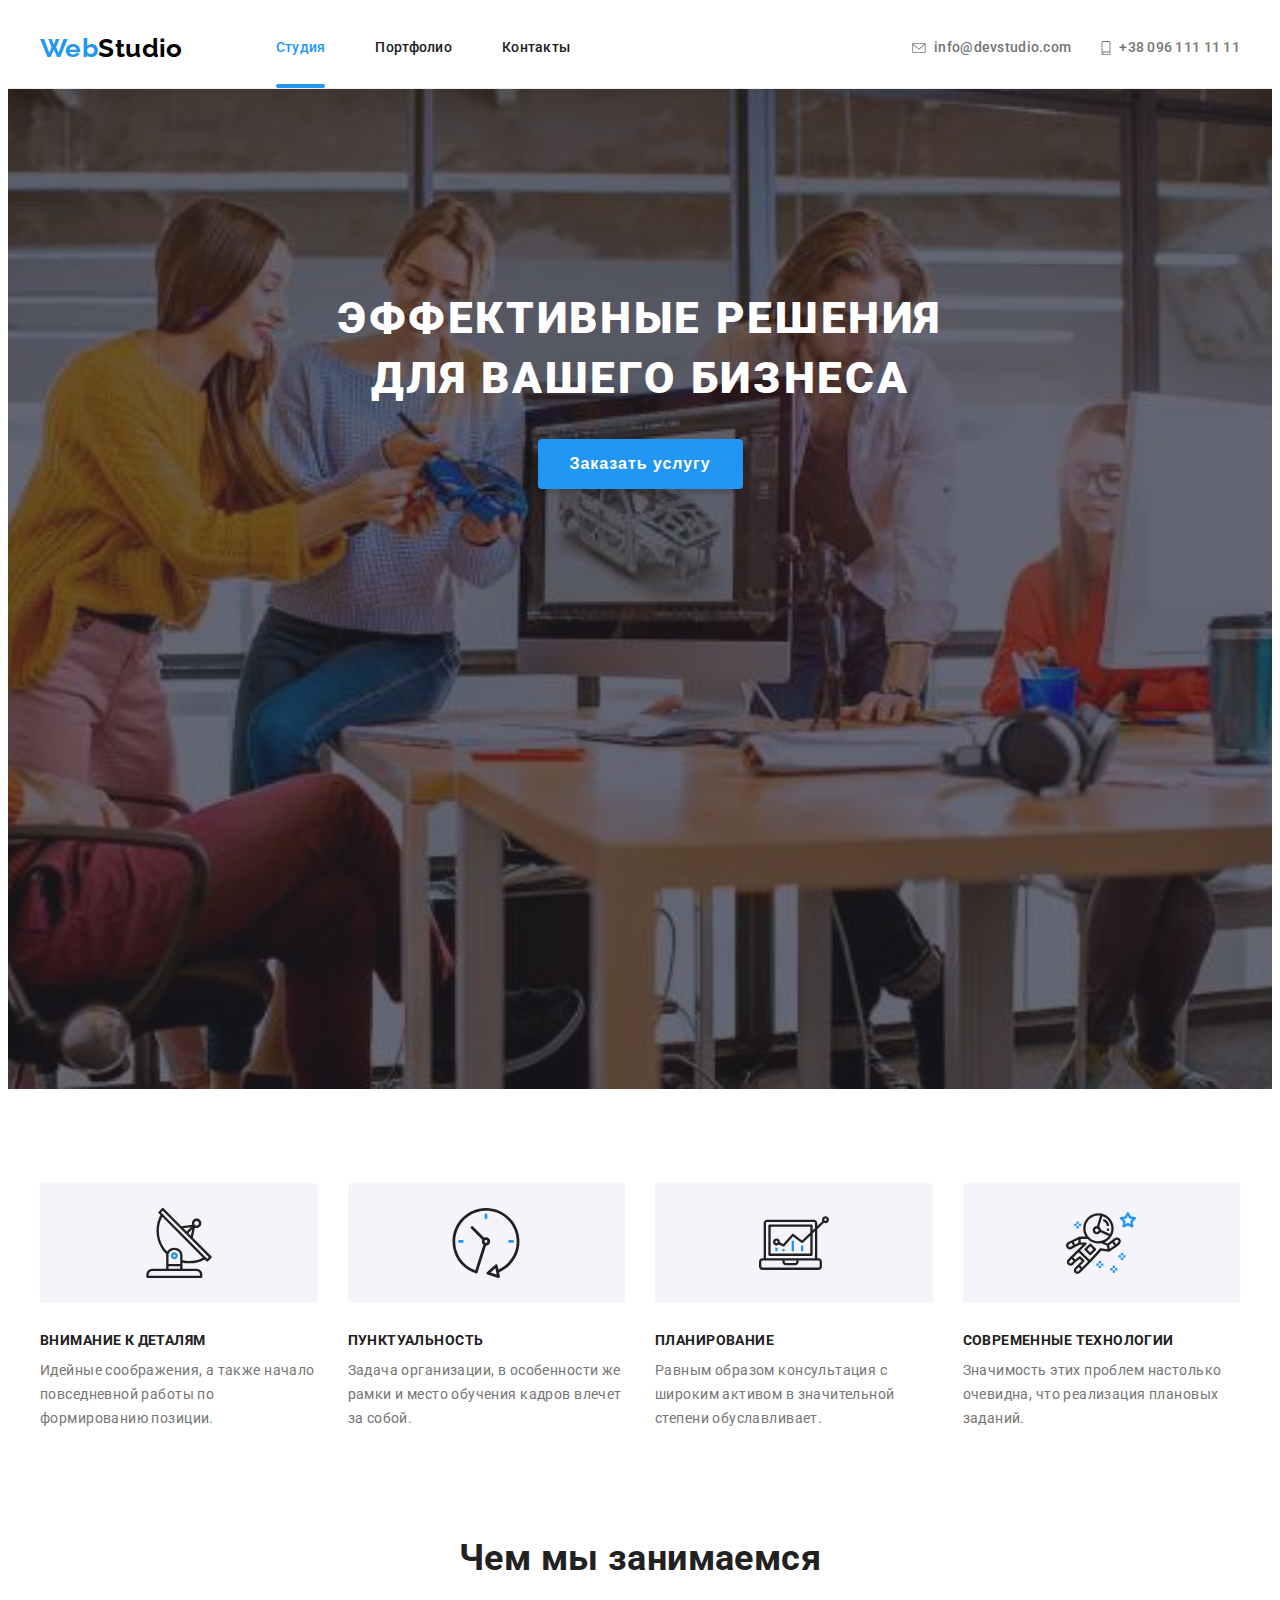
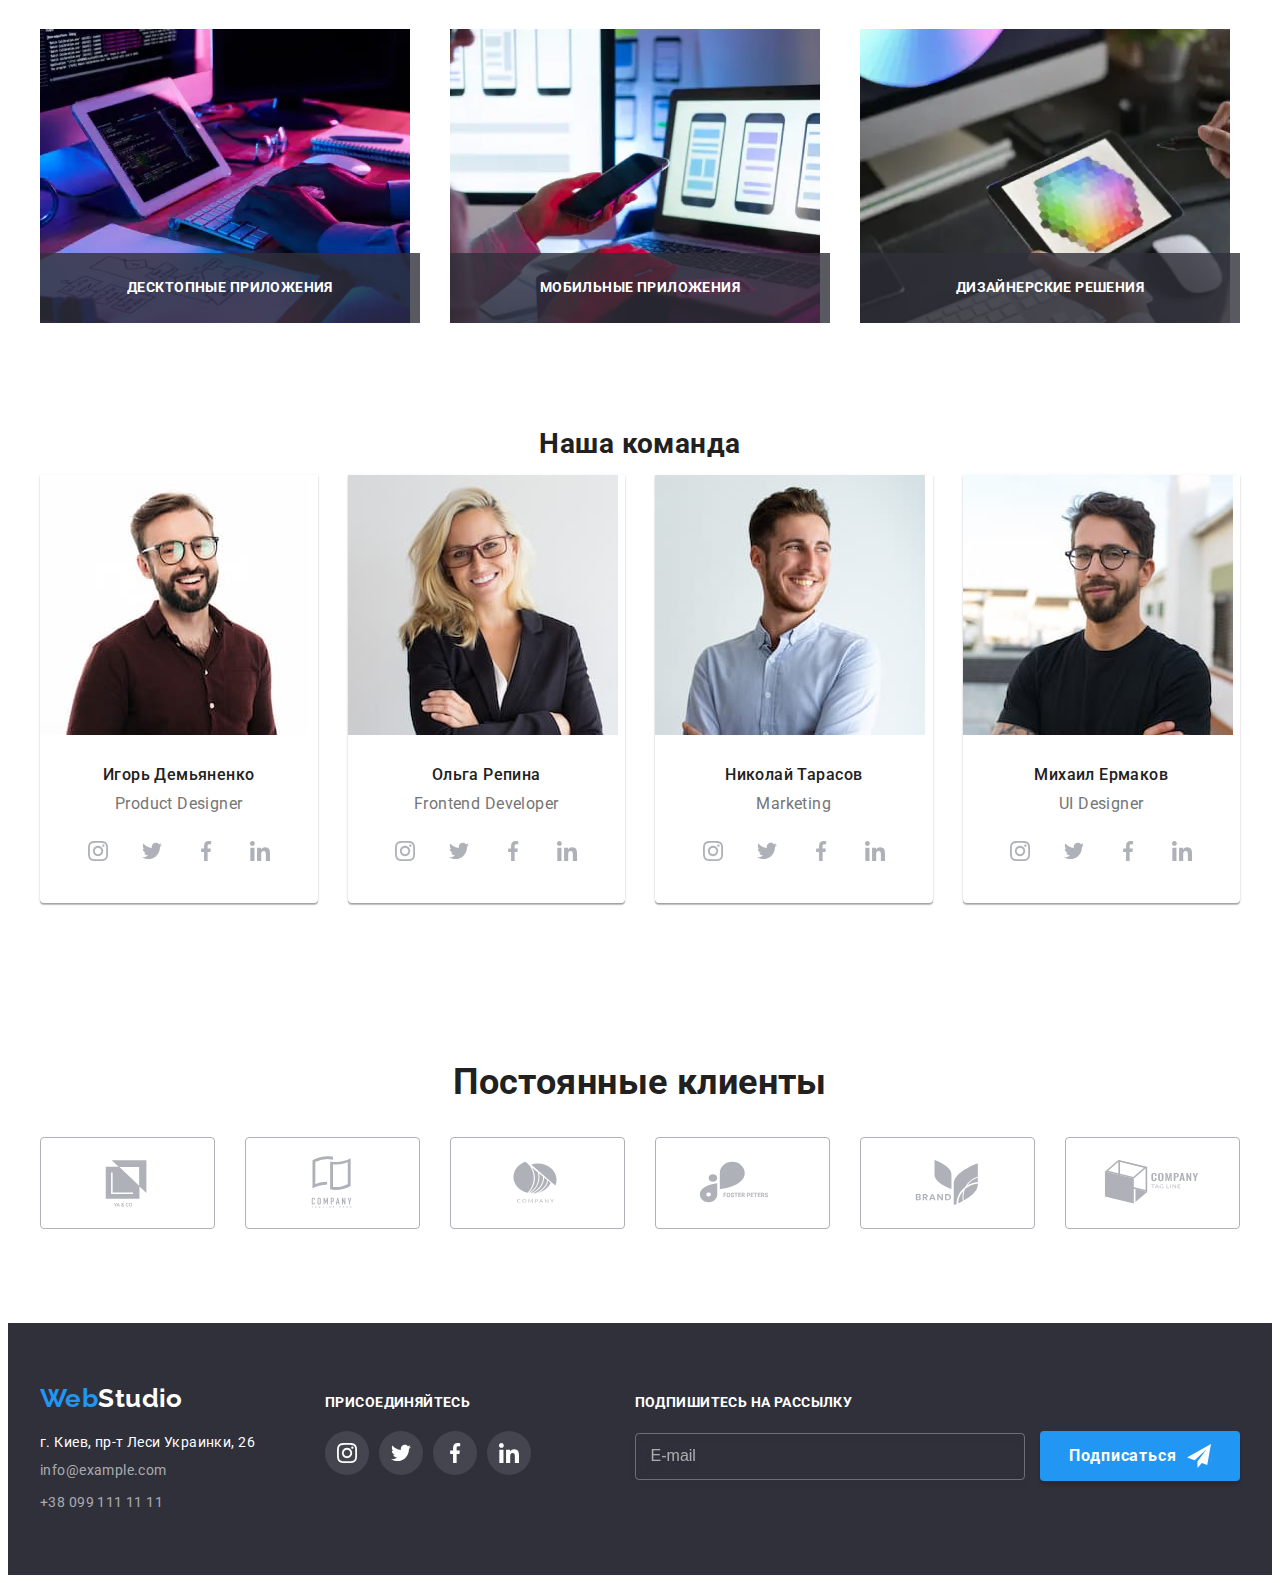
==== commit c1b6e65d: "Homework 8" ====
--- a/index.html
+++ b/index.html
@@ -452,7 +452,7 @@
 </section>
 </main>
 
-<section class="clients"> 
+<section class="clients section "> 
         <div class="container">
         
         <h2 class="clients__title">Постоянные клиенты</h2>
--- a/css/main.min.css
+++ b/css/main.min.css
@@ -1,2 +1,2 @@
-:root{--main-text: #212121;--main-text-color: #757575;--accent-color: #2196f3;--white-color: #ffffff;--logo-black: #000000;--background-color: #2f303a;--footer-contacts-link: #ffffff99;--projecs-list-gap: 30px;--time-animation: 250ms;--cubik-transform: cubic-bezier(0.4, 0, 0.2, 1)}body{background-color:var(--primary-bg-color);color:var(--main-text);font-family:'Roboto', sans-serif;font-size:14px;letter-spacing:0.03em}img{display:block;max-width:100%;height:auto}h1,h2,h3,h4,h5,h6,p{margin-top:0;margin-bottom:0}ul{margin-top:0;margin-bottom:0;margin-left:0}.list{list-style:none;padding:0}.link{text-decoration:none;color:#757575}.visually-hidden{position:absolute;width:1px;height:1px;margin:-1px;padding:0;overflow:hidden;border:0;clip:rect(0 0 0 0)}.container{padding-left:15px;padding-right:15px;margin-left:auto;margin-right:auto;width:100%}@media screen and (min-width: 480px){.container{width:480px;margin:0 auto}}@media screen and (min-width: 768px){.container{width:768px}}@media screen and (min-width: 1200px){.container{width:1200px}}.section{padding-top:94px;padding-bottom:94px}.text{font-weight:400;font-size:14px;line-height:1.7;letter-spacing:0.03em;color:var(--main-text-color)}.logo{display:block;padding-top:16px;padding-bottom:16px;margin-left:0 auto;margin-right:93px;color:var(--logo-black);text-decoration:none;font-family:Raleway, sans-serif;font-weight:700;font-size:26px;line-height:1.19}.logo span{color:var(--accent-color);font-family:Raleway;font-weight:700;font-size:26px;line-height:1.19;text-decoration:none}@media screen and (min-width: 768px){.logo{margin-right:88px}}@media screen and (min-width: 1200px){.logo{margin-right:93px;font-size:26px;line-height:1.19}}.menu-open,.menu-close{line-height:0;background-color:transparent;border:none;padding:10px 0}.menu-open:hover,.menu-open:focus,.menu-close:hover,.menu-close:focus{fill:var(--accent-color)}@media screen and (min-width: 767px){.menu-open{display:none}}.menu-close{position:absolute;right:25px;top:-37px}.menu-mob{z-index:1;position:fixed;top:0;width:100vw;height:100vh;padding-top:48px;padding-bottom:48px;padding-left:40px;background-color:#ffffff}.menu-mob-container{height:100%;position:relative;display:flex;flex-direction:column}.menu-mob-item:hover,.menu-mob-item:focus{fill:var(--accent-color)}.menu-mob-item:not(:last-child){margin-bottom:32px}.menu-mob-link{font-weight:500;font-size:40px;line-height:calc(47 / 40);text-align:center;letter-spacing:0.02em;color:#212121;text-decoration:none}.menu-mob-link:focus,.menu-mob-link:hover{color:var(--accent-color)}.menu-contacts-list{margin-bottom:64px}@media screen and (min-width: 1200px){.menu-contacts-list{flex-direction:row;align-items:center;padding:0}}.menu-contacts-item:not(:last-child){margin-bottom:32px}@media screen and (min-width: 1200px){.menu-contacts-item:not(:last-child){margin-right:30px}}.menu-contacts-link{font-weight:500;font-size:24px;line-height:calc(28 / 24);letter-spacing:0.02em;text-decoration:none;color:#757575}@media screen and (min-width: 1200px){.menu-contacts-link{padding:32px 0}}.menu-contacts-link:focus,.menu-contacts-link:hover{color:var(--accent-color)}.menu-contacts-tel-link{font-size:34px;line-height:calc(40 / 34)}.menu-social-list{display:flex}.menu-social-item:not(:last-child){margin-right:10px}.menu-social-item:not(:last-child) .menu-social-link{border-right:1px solid rgba(33,33,33,0.2);padding-right:10px}.menu-social-link{font-weight:500;font-size:18px;line-height:1.22px;letter-spacing:0.02em;text-decoration:none;color:#2196F3;border-right:1px solid rgba(33,33,33,0.2);padding-right:10px}.mob-menu-bottom{margin-top:auto}.menu-mob.is-hidden{opacity:0;pointer-events:none;visibility:hidden}@media screen and (min-width: 768px){.menu-mob{display:none}}.header{border-bottom:1px solid #ececec}@media screen and (min-width: 768px){.header{padding:0}}.header__align{display:flex;align-items:center;margin:auto;justify-content:space-between}.navigation{display:flex;align-items:center}@media screen and (min-width: 768px){.navigation{display:flex;align-items:center}}.nav{display:flex;align-items:center}.nav .nav__item:not(:last-child){margin-right:50px}@media screen and (max-width: 767px){.nav{display:none}}.nav__link{display:block;padding-top:32px;padding-bottom:32px;position:relative;color:#212121;text-decoration:none;font-weight:500;font-size:14px;line-height:1.14;letter-spacing:0.02em;transition-property:color, background-color;transition-duration:var(--time-animation);transition-timing-function:var(--time-animation)}.nav__link:hover,.nav__link:focus{color:var(--accent-color)}.nav__link--current::after{content:'';display:block;position:absolute;width:100%;height:4px;background-color:var(--accent-color);border-radius:2px;bottom:0;transition:opacity 250ms var(--cubik-transform)}.nav__link--current::after:hover::after{opacity:1}.nav__link--current{color:#2196f3}.contacts{display:flex;flex-direction:column;padding:14px 0}@media screen and (max-width: 767px){.contacts{display:none}}@media screen and (min-width: 1200px){.contacts{flex-direction:row;align-items:center;padding:0}}.contacts__item{margin-left:30px}.contacts__icon{margin-right:8px;fill:#757575;transition:fill 250ms cubic-bezier(0.4, 0, 0.2, 1)}.contacts__link:hover .contacts__icon,.contacts__link:focus .contacts__icon{fill:var(--accent-color)}.contacts__link{font-weight:500;font-size:12px;line-height:1.14;letter-spacing:0.02em;color:var(--main-text-color);padding:5px 0;display:flex;align-items:center;transition:color 250ms cubic-bezier(0.4, 0, 0.2, 1)}.contacts__link:hover,.contacts__link:focus{color:var(--accent-color)}@media screen and (min-width: 1200px){.contacts__link{padding:32px 0;font-size:14px}}.backdrop{width:100vw;height:100vh;position:fixed;background-color:rgba(0,0,0,0.2);top:0;left:0;z-index:100;transition:opacity 250ms cubic-bezier(0.4, 0, 0.2, 1),visibility 250ms cubic-bezier(0.4, 0, 0.2, 1)}.is-hidden{opacity:0;visibility:hidden;pointer-events:none}.modal{max-width:450px;border-radius:4px;background-color:var(--white-color);position:absolute;box-shadow:0px 1px 3px rgba(0,0,0,0.12),0px 1px 1px rgba(0,0,0,0.14),0px 2px 1px rgba(0,0,0,0.2);padding:40px}@media screen and (min-width: 450px){.modal{top:50%;left:50%;transform:translate(-50%, -50%);min-width:450px}}@media screen and (min-width: 1200px){.modal{min-width:528px}}.btn-close{width:30px;height:30px;border:1px solid rgba(0,0,0,0.1);background-color:transparent;border-radius:50%;cursor:pointer;position:absolute;top:25px;right:8px;padding:0;display:flex;justify-content:center;align-items:center}.btn-close__icon{transition:fill 250ms cubic-bezier(0.4, 0, 0.2, 1)}.btn-close__icon:hover,.btn-close__icon:focus{fill:var(--accent-color)}.modal-form__title{font-family:'Roboto';font-weight:700;font-size:20px;line-height:1.5;text-align:center;color:var(--title-color);margin-bottom:12px}@media screen and (min-width: 1200px){.modal-form__title{line-height:1.15;max-width:unset}}.modal-form__label{font-weight:400;font-size:12px;line-height:1.17;letter-spacing:0.01em;margin-bottom:10px;color:#757575}.modal-form__label:hover{color:var(--accent-color)}.modal-form__wrap{position:relative;display:block;margin-top:4px;margin-bottom:10px}.modal-form__input{width:100%;height:40px;border:1px solid rgba(33,33,33,0.2);padding-left:42px;border-radius:4px;transition:border-color 250ms cubic-bezier(0.4, 0, 0.2, 1)}.modal-form__input:focus{border-color:var(--accent-color);outline:none}.modal-form__icon{position:absolute;top:50%;left:12px;transform:translateY(-50%);fill:var(--title-color);transition:fill 250ms cubic-bezier(0.4, 0, 0.2, 1)}.form-input:hover+.modal-form__icon{fill:var(--accent-color)}.form-label-text{margin-bottom:20px;font-size:12px;line-height:1.17;letter-spacing:0.01em;color:#757575}.form-about{height:120px;width:100%;border:1px solid rgba(33,33,33,0.2);border-radius:4px;resize:none;padding:12px 16px;margin-top:4px;transition:border-color 250ms cubic-bezier(0.4, 0, 0.2, 1);margin-bottom:20px}.form-about:focus{border-color:var(--accent-color);outline:none}.form-about::placeholder{font-weight:400;font-size:12px;line-height:1.16;letter-spacing:0.01em;color:rgba(117,117,117,0.5)}.form-checkbox{display:flex;align-items:center;justify-content:center;margin-bottom:30px;cursor:pointer}.checkbox-custom-icon{display:block;width:16px;height:15px;border:2px solid #212121;border-radius:2px;margin-right:8px;transition:border-color 250ms cubic-bezier(0.4, 0, 0.2, 1),background-color 250ms cubic-bezier(0.4, 0, 0.2, 1)}.form-checkbox-input:focus+.checkbox-custom-icon{border-color:var(--accent-color)}.form-checkbox-input:checked+.checkbox-custom-icon{background-color:var(--accent-color);background-image:url(../../images/sprite.svg#icon-check);background-repeat:no-repeat;background-position:50% 50%;border-color:var(--accent-color);border-radius:2px}@media screen and (max-width: 320px){.checkbox-custom-icon{width:20px}}.confirm{font-weight:400;font-size:12px;line-height:1.17;color:var(--text-color)}@media screen and (min-width: 1200px){.confirm{font-size:14px}}.modal-form-policy-link{color:var(--accent-color)}.form-button{font-family:'Roboto', sans-serif;cursor:pointer;display:block;font-weight:700;font-size:16px;line-height:1.87;border-radius:4px;padding:10px 55px;background-color:var(--accent-color);border:0;letter-spacing:0.06em;color:var(--white-color);margin:0 auto;box-shadow:0px 4px 4px rgba(0,0,0,0.15);transition:background-color 250ms cubic-bezier(0.4, 0, 0.2, 1),box-shadow 250ms cubic-bezier(0.4, 0, 0.2, 1)}.form-button:hover,.form-button:focus{background-color:#188ce8;box-shadow:0px 4px 4px rgba(0,0,0,0.15)}.hero{max-width:1600px;min-height:400px;margin:0 auto;text-align:center;padding-top:118px;padding-bottom:118px;background-image:linear-gradient(rgba(47,48,58,0.4), rgba(47,48,58,0.4)),url("../images/mobile/imghero.jpg");background-size:cover;background-position:center;background-repeat:no-repeat}@media screen and (max-width: 768px){.hero{margin-bottom:60px}}@media (min-device-pixel-ratio: 2), (-webkit-min-device-pixel-ratio: 2), (min-resolution: 192dpi), (min-resolution: 2dppx){.hero{background-image:linear-gradient(rgba(47,48,58,0.4), rgba(47,48,58,0.4)),url("../images/mobile/imghero@2x.jpg")}}@media screen and (min-width: 768px){.hero{background-image:linear-gradient(rgba(47,48,58,0.4), rgba(47,48,58,0.4)),url("../images/tablet/imghero.jpg")}}@media screen and (min-width: 768px) and (min-device-pixel-ratio: 2), (-webkit-min-device-pixel-ratio: 2), (min-resolution: 192dpi), (min-resolution: 2dppx){.hero{background-image:linear-gradient(rgba(47,48,58,0.4), rgba(47,48,58,0.4)),url("../images/tablet/imghero@2x.jpg")}}@media screen and (min-width: 1200px){.hero{min-height:600px;padding-top:200px;padding-bottom:200px;background-image:linear-gradient(rgba(47,48,58,0.4), rgba(47,48,58,0.4)),url("../images/tablet/imghero.jpg")}}@media screen and (min-width: 1200px) and (min-device-pixel-ratio: 2), (-webkit-min-device-pixel-ratio: 2), (min-resolution: 192dpi), (min-resolution: 2dppx){.hero{background-image:linear-gradient(rgba(47,48,58,0.4), rgba(47,48,58,0.4)),url("../images/desktop/imghero@2x.jpg")}}.hero__box{margin:0 auto}@media screen and (min-width: 1200px){.hero__box{max-width:696px}}.hero__title{font-weight:900;font-size:26px;line-height:1.62;text-align:center;letter-spacing:0.06em;text-transform:uppercase;color:var(--white-color);max-width:360px;margin:0 auto 30px}@media screen and (min-width: 1200px){.hero__title{font-size:44px;line-height:1.36;max-width:696px}}@media screen and (min-width: 1200px){.benefits{padding-top:94px;padding-bottom:60px}}@media screen and (min-width: 768px){.benefits{padding-bottom:60px}}@media screen and (max-width: 480px){.benefits{padding-bottom:60px}}@media screen and (min-width: 768px){.benefits__list{display:flex;flex-wrap:wrap;margin-left:-30px;margin-top:-30px}}@media screen and (min-width: 768px){.benefits__item{flex-basis:calc((100% - 60px) / 2);margin-left:30px;margin-top:30px}}@media screen and (min-width: 1200px){.benefits__item{flex-basis:calc((100% - 120px) / 4)}}.benefits__item:not(:last-child){margin-bottom:30px}@media screen and (min-width: 768px){.benefits__item:not(:last-child){margin-bottom:0}}.benefits__feature{display:flex;align-items:center;justify-content:center;height:120px;background:#f5f4fa;border-radius:4px;border:transparent;margin-bottom:30px}.benefits__feature-icon{height:70px;width:70px}.benefits__heading{text-align:center;font-size:14px;font-weight:700;line-height:1.14;text-transform:uppercase;color:#212121;margin-bottom:10px}@media screen and (min-width: 768px){.benefits__heading{text-align:left}}.work{padding-top:47px;padding-bottom:60px}@media screen and (max-width: 1199px){.work{display:none}}.work__title{color:var(--main-text);font-weight:700;font-size:36px;line-height:1.17;text-align:center;margin-bottom:50px}.work__list{display:flex;flex-wrap:wrap;margin-left:-30px;margin-top:-30px}.work__item{flex-basis:calc((100% - 90px) / 3);margin-left:30px;margin-top:30px}.work__img{position:relative}.work__examples{font-family:'Roboto', sans-serif;display:flex;position:absolute;bottom:0;left:0;height:70px;width:100%;color:#ffffff;background:rgba(47,48,58,0.8);font-weight:700;font-size:14px;line-height:1.14;justify-content:center;align-items:center;text-transform:uppercase}.team__section{background-color:#ffffff;padding-top:60px;padding-bottom:60px}.team__title{font-size:28px;line-height:1.19px;color:var(--main-text);text-align:center;padding-bottom:30px}@media screen and (min-width: 768px){.team__list{display:flex;flex-wrap:wrap;margin-left:-30px;margin-top:-30px}}.team__item{background-color:var(--primary-background-color);box-shadow:0px 1px 3px rgba(0,0,0,0.12),0px 1px 1px rgba(0,0,0,0.14),0px 2px 1px rgba(0,0,0,0.2);border-radius:0px 0px 4px 4px}.team__item:not(:last-child){margin-bottom:30px}.team__data{padding:30px 32px}.team__specialist{font-weight:500;font-size:16px;line-height:1.19;text-align:center;color:var(--main-text);margin-bottom:10px}.team__specialization{font-size:16px;line-height:1.19;text-align:center;margin-bottom:16px;color:#757575}.team__socials-list{display:flex;align-items:center;justify-content:center}.team__socials-item:not(:last-child){margin-right:10px}.team__socials-link{width:44px;height:44px;border-radius:50%;background-color:var(--primary-background-color);display:flex;align-items:center;justify-content:center;transition:background-color 250ms cubic-bezier(0.4, 0, 0.2, 1)}.team__socials-link:hover,.team__socials-link:focus{background-color:var(--accent-color)}.team__socials-icon{width:20px;height:20px;fill:#AFB1B8;transition:fill 250ms cubic-bezier(0.4, 0, 0.2, 1)}.team__social-link:hover .team__socials-icon,.team__social-link:focus .team__socials-icon{fill:var(--primary-background-color)}@media screen and (min-width: 768px){.team__list{display:flex;flex-wrap:wrap;margin-left:-30px;margin-top:-30px}}@media screen and (min-width: 768px){.team__item{flex-basis:calc((100% - 60px) / 2);margin-left:30px;margin-top:30px}.team__item:not(:last-child){margin-bottom:0px}}@media screen and (min-width: 1200px){.team__item{flex-basis:calc((100% - 120px) / 4)}}.clients{padding-top:60px;padding-bottom:60px}@media screen and (max-width: 768px){.clients{padding-top:60px;padding-bottom:60px}}@media screen and (max-width: 1200px){.clients{padding-top:94px;padding-bottom:94px}}.clients__title{font-weight:700;font-size:36px;line-height:50px;color:var(--main-text);text-align:center;margin-bottom:30px}.clients__list{display:flex;flex-wrap:wrap;margin-top:-30px;margin-left:-30px}.clients__item{flex-basis:calc((100% - 60px) / 2);margin-top:30px;margin-left:30px}@media screen and (min-width: 768px){.clients__item{flex-basis:calc((100% - 90px) / 3)}}@media screen and (min-width: 1200px){.clients__item{flex-basis:calc((100% - 180px) / 6)}}.clients__link{display:flex;justify-content:center;align-items:center;padding:15px 0;border:1px solid #afb1b8;border-radius:4px;transition:border-color 250ms cubic-bezier(0.4, 0, 0.2, 1)}.clients__link:hover,.clients__link:focus{border:1px solid var(--accent-color)}.clients__icon{fill:#afb1b8;width:106px;height:60px;transition:fill 250ms cubic-bezier(0.4, 0, 0.2, 1)}.clients__link:hover .clients__icon,.clients__link:focus .clients__icon{fill:#2196f3}.footer-logo{color:var(--white-color);font-family:Raleway;font-weight:700;font-size:26px;line-height:1.19;text-decoration:none;margin-bottom:20px;display:block}.footer-logo span{color:var(--accent-color);font-family:Raleway;font-weight:700;font-size:26px;line-height:1.19;text-decoration:none}.footer{background-color:var(--background-color)}.footer-container{text-align:center;padding:60px 15px}@media screen and (min-width: 1200px){.footer-container{display:flex;align-items:baseline;text-align:left}}.footer-main-wrapper{margin-bottom:60px}@media screen and (min-width: 768px) and (max-width: 1199px){.footer-main-wrapper{display:flex;align-items:baseline;justify-content:space-between;padding-left:76px;padding-right:89px}}@media screen and (min-width: 1200px){.footer-main-wrapper{display:flex;align-items:baseline;margin-bottom:0}}.footer__address{margin-bottom:60px}@media screen and (min-width: 768px){.footer__address{margin-bottom:0}}@media screen and (min-width: 1200px){.footer__address{margin-right:70px}}.footer__address-list{font-style:normal}.footer__address-item:not(:last-child){margin-bottom:9px}.footer__link-address{color:var(--white-color)}.footer__link{text-decoration:none;color:rgba(255,255,255,0.6);font-size:14px;line-height:1.7;letter-spacing:0.03em}.footer__social-title{margin-bottom:20px;color:var(--white-color);font-weight:700;font-size:14px;line-height:1.14;letter-spacing:0.03em;text-transform:uppercase}.footer__social-list{display:flex;justify-content:center}.footer__social-item{margin-right:10px}.footer__social-link{background-color:rgba(255,255,255,0.1);width:44px;height:44px;border-radius:50%;display:flex;align-items:center;justify-content:center;transition-property:color, background-color;transition-duration:var(--time-animation);transition-timing-function:var(--cubik-transform)}.footer__social-link:hover,.footer__social-link:focus{background-color:var(--accent-color)}.footer__icon{fill:var(--white-color);width:20px;height:20px}.hero__button{font-weight:700;font-size:16px;height:50px;text-align:center;letter-spacing:0.06em;cursor:pointer;border:0;padding:10px 32px;color:var(--white-color);background-color:var(--accent-color);box-shadow:0px 4px 4px rgba(0,0,0,0.15);border-radius:4px}.subscribe__submit{min-width:200px;background-color:var(--accent-color);box-shadow:0px 4px 4px rgba(0,0,0,0.15);border-radius:4px;padding:10px 28px;font-family:'Roboto', sans-serif;font-weight:700;font-size:16px;line-height:1.88;text-align:center;letter-spacing:0.06em;color:#ffffff;cursor:pointer;display:inline-flex;justify-content:center;align-items:center;transition:background-color 250ms cubic-bezier(0.4, 0, 0.2, 1);border:none}.subscribe__submit:hover,.subscribe__submit:focus{background-color:#188ce8}@media screen and (min-width: 768px){.subscribe__submit{display:flex;margin:0 auto}}@media screen and (min-width: 1200px){.subscribe__submit{display:inline-flex}}.subscribe{margin-left:auto}.subscribe__label{font-weight:700;font-size:14px;line-height:1.14;letter-spacing:0.03em;text-transform:uppercase;color:var(--white-color)}.subscribe__form{margin-top:20px}.subscribe__input{width:100%;color:var(--primary-background-color);border:1px solid rgba(255,255,255,0.3);background-color:transparent;filter:drop-shadow(0px 4px 4px rgba(0,0,0,0.15));border-radius:4px;padding:15px;margin-bottom:20px}.subscribe__input::placeholder{font-weight:400;font-size:16px;line-height:1.25;color:rgba(255,255,255,0.6)}@media screen and (min-width: 768px){.subscribe__input{width:450px}}@media screen and (min-width: 1200px){.subscribe__input{width:358px;margin-right:12px;margin-bottom:0}}.subscribe__icon{margin-left:10px;fill:var(--white-color)}.main-portfolio{padding-top:94px;padding-bottom:94px}.button-portfolio{display:flex;margin-right:-8px;margin-top:-15px;margin-bottom:25px;flex-wrap:wrap}@media screen and (min-width: 768px){.button-portfolio{margin-bottom:0px;justify-content:center;margin-bottom:30px}}@media screen and (min-width: 1209px){.button-portfolio{margin-bottom:50px}}.button-portfolio__btn{font-weight:500;font-size:16px;line-height:1.6;text-align:center;letter-spacing:0.03em;border-radius:3px;cursor:pointer;border:0;padding:6px 22px;margin-bottom:15px;color:var(--main-text);background-color:#f5f4fa;transition-property:color;transition-duration:var(--time-animation);transition-timing-function:var(--cubik-transform)}.button-portfolio__btn:hover,.button-portfolio__btn:focus{color:var(--white-color);background-color:var(--accent-color);box-shadow:0px 3px 1px rgba(0,0,0,0.1),0px 1px 2px rgba(0,0,0,0.08),0px 2px 2px rgba(0,0,0,0.12)}.button-portfolio__indention:not(:last-child){margin-right:8px}.projects{display:flex;flex-wrap:wrap}@media screen and (min-width: 768px){.projects{display:flex;flex-wrap:wrap;margin-left:-30px;margin-top:-30px}}@media screen and (min-width: 1200px){.projects{display:flex;flex-wrap:wrap;margin-left:-30px;margin-top:-30px}}@media screen and (min-width: 768px){.projects__item{flex-basis:calc((100% - 60px) / 2);margin-left:30px;margin-top:30px;background:#ffffff}}@media screen and (min-width: 1200px){.projects__item{flex-basis:calc((100% - 90px) / 3);margin-left:30px;margin-top:30px;background:#ffffff}}.projects__item:not(:last-child){margin-bottom:30px}@media screen and (min-width: 768px){.projects__item:not(:last-child){margin-bottom:0px}}.projects__item-link{display:block;transition:box-shadow 250ms cubic-bezier(0.4, 0, 0.2, 1);display:flex;flex-direction:column;height:100%}.projects__item-link:hover,.projects__item-link:focus{box-shadow:0px 1px 1px rgba(0,0,0,0.12),1px 4px 6px rgba(0,0,0,0.16),0px 4px 4px rgba(0,0,0,0.06)}.projects__thumb{position:relative;overflow:hidden}.projects__thumb-text{position:absolute;background-color:rgba(33,150,243,0.9);font-family:'Roboto', sans-serif;font-weight:400;font-size:18px;line-height:1.56;padding:63px 24px;letter-spacing:0.03em;width:100%;height:100%;top:0;left:0;overflow:auto;color:#ffffff;transform:translateY(100%);transition:transform 250ms cubic-bezier(0.4, 0, 0.2, 1)}.projects__item-link:hover .projects__thumb-text,.projects__item-link:focus .projects__thumb-text{transform:translateY(0%)}.projects__heading{font-weight:700;font-size:18px;line-height:2;letter-spacing:0.06em;color:var(--main-text);margin-bottom:4px}.projects__direction{font-size:16px;line-height:1.9;color:var(--text-color)}.projects__card-content{padding:20px 24px;border:1px solid #eeeeee;border-top:0;flex-grow:1}
+:root{--main-text: #212121;--main-text-color: #757575;--accent-color: #2196f3;--white-color: #ffffff;--logo-black: #000000;--background-color: #2f303a;--footer-contacts-link: #ffffff99;--projecs-list-gap: 30px;--time-animation: 250ms;--cubik-transform: cubic-bezier(0.4, 0, 0.2, 1)}body{background-color:var(--primary-bg-color);color:var(--main-text);font-family:'Roboto', sans-serif;font-size:14px;letter-spacing:0.03em}img{display:block;max-width:100%;height:auto}h1,h2,h3,h4,h5,h6,p{margin-top:0;margin-bottom:0}ul{margin-top:0;margin-bottom:0;margin-left:0}.list{list-style:none;padding:0}.link{text-decoration:none;color:#757575}.visually-hidden{position:absolute;width:1px;height:1px;margin:-1px;padding:0;overflow:hidden;border:0;clip:rect(0 0 0 0)}.container{padding-left:15px;padding-right:15px;margin-left:auto;margin-right:auto;width:100%}@media screen and (min-width: 480px){.container{width:480px;margin:0 auto}}@media screen and (min-width: 768px){.container{width:768px}}@media screen and (min-width: 1200px){.container{width:1200px}}.section{padding-top:60px;padding-bottom:60px}@media screen and (min-width: 1200px){.section{padding-top:94px;padding-bottom:94px}}.text{font-weight:400;font-size:14px;line-height:1.7;letter-spacing:0.03em;color:var(--main-text-color)}.logo{display:block;padding-top:16px;padding-bottom:16px;margin-left:0 auto;margin-right:93px;color:var(--logo-black);text-decoration:none;font-family:Raleway, sans-serif;font-weight:700;font-size:26px;line-height:1.19}.logo span{color:var(--accent-color);font-family:Raleway;font-weight:700;font-size:26px;line-height:1.19;text-decoration:none}@media screen and (min-width: 768px){.logo{margin-right:88px}}@media screen and (min-width: 1200px){.logo{margin-right:93px;font-size:26px;line-height:1.19}}.menu-open,.menu-close{line-height:0;background-color:transparent;border:none;padding:10px 0}.menu-open:hover,.menu-open:focus,.menu-close:hover,.menu-close:focus{fill:var(--accent-color)}@media screen and (min-width: 767px){.menu-open{display:none}}.menu-close{position:absolute;right:25px;top:-37px}.menu-mob{z-index:1;position:fixed;top:0;width:100vw;height:100vh;padding-top:48px;padding-bottom:48px;padding-left:40px;background-color:#ffffff}.menu-mob-container{height:100%;position:relative;display:flex;flex-direction:column}.menu-mob-item:hover,.menu-mob-item:focus{fill:var(--accent-color)}.menu-mob-item:not(:last-child){margin-bottom:32px}.menu-mob-link{font-weight:500;font-size:40px;line-height:calc(47 / 40);text-align:center;letter-spacing:0.02em;color:#212121;text-decoration:none}.menu-mob-link:focus,.menu-mob-link:hover{color:var(--accent-color)}.menu-contacts-list{margin-bottom:64px}@media screen and (min-width: 1200px){.menu-contacts-list{flex-direction:row;align-items:center;padding:0}}.menu-contacts-item:not(:last-child){margin-bottom:32px}@media screen and (min-width: 1200px){.menu-contacts-item:not(:last-child){margin-right:30px}}.menu-contacts-link{font-weight:500;font-size:24px;line-height:calc(28 / 24);letter-spacing:0.02em;text-decoration:none;color:#757575}@media screen and (min-width: 1200px){.menu-contacts-link{padding:32px 0}}.menu-contacts-link:focus,.menu-contacts-link:hover{color:var(--accent-color)}.menu-contacts-tel-link{font-size:34px;line-height:calc(40 / 34)}.menu-social-list{display:flex}.menu-social-item:not(:last-child){margin-right:10px}.menu-social-item:not(:last-child) .menu-social-link{border-right:1px solid rgba(33,33,33,0.2);padding-right:10px}.menu-social-link{font-weight:500;font-size:18px;line-height:1.22px;letter-spacing:0.02em;text-decoration:none;color:#2196F3;border-right:1px solid rgba(33,33,33,0.2);padding-right:10px}.mob-menu-bottom{margin-top:auto}.menu-mob.is-hidden{opacity:0;pointer-events:none;visibility:hidden}@media screen and (min-width: 768px){.menu-mob{display:none}}.header{border-bottom:1px solid #ececec}@media screen and (min-width: 768px){.header{padding:0}}.header__align{display:flex;align-items:center;margin:auto;justify-content:space-between}.navigation{display:flex;align-items:center}@media screen and (min-width: 768px){.navigation{display:flex;align-items:center}}.nav{display:flex;align-items:center}.nav .nav__item:not(:last-child){margin-right:50px}@media screen and (max-width: 767px){.nav{display:none}}.nav__link{display:block;padding-top:32px;padding-bottom:32px;position:relative;color:#212121;text-decoration:none;font-weight:500;font-size:14px;line-height:1.14;letter-spacing:0.02em;transition-property:color, background-color;transition-duration:var(--time-animation);transition-timing-function:var(--time-animation)}.nav__link:hover,.nav__link:focus{color:var(--accent-color)}.nav__link--current::after{content:'';display:block;position:absolute;width:100%;height:4px;background-color:var(--accent-color);border-radius:2px;bottom:0;transition:opacity 250ms var(--cubik-transform)}.nav__link--current::after:hover::after{opacity:1}.nav__link--current{color:#2196f3}.contacts{display:flex;flex-direction:column;padding:14px 0}@media screen and (max-width: 767px){.contacts{display:none}}@media screen and (min-width: 1200px){.contacts{flex-direction:row;align-items:center;padding:0}}.contacts__item{margin-left:30px}.contacts__icon{margin-right:8px;fill:#757575;transition:fill 250ms cubic-bezier(0.4, 0, 0.2, 1)}.contacts__link:hover .contacts__icon,.contacts__link:focus .contacts__icon{fill:var(--accent-color)}.contacts__link{font-weight:500;font-size:12px;line-height:1.14;letter-spacing:0.02em;color:var(--main-text-color);padding:5px 0;display:flex;align-items:center;transition:color 250ms cubic-bezier(0.4, 0, 0.2, 1)}.contacts__link:hover,.contacts__link:focus{color:var(--accent-color)}@media screen and (min-width: 1200px){.contacts__link{padding:32px 0;font-size:14px}}.backdrop{width:100vw;height:100vh;position:fixed;background-color:rgba(0,0,0,0.2);top:0;left:0;z-index:100;transition:opacity 250ms cubic-bezier(0.4, 0, 0.2, 1),visibility 250ms cubic-bezier(0.4, 0, 0.2, 1)}.is-hidden{opacity:0;visibility:hidden;pointer-events:none}.modal{max-width:450px;border-radius:4px;background-color:var(--white-color);position:absolute;box-shadow:0px 1px 3px rgba(0,0,0,0.12),0px 1px 1px rgba(0,0,0,0.14),0px 2px 1px rgba(0,0,0,0.2);padding:40px}@media screen and (min-width: 450px){.modal{top:50%;left:50%;transform:translate(-50%, -50%);min-width:450px}}@media screen and (min-width: 1200px){.modal{min-width:528px}}.btn-close{width:30px;height:30px;border:1px solid rgba(0,0,0,0.1);background-color:transparent;border-radius:50%;cursor:pointer;position:absolute;top:15px;right:8px;padding:0;display:flex;justify-content:center;align-items:center}.btn-close__icon{transition:fill 250ms cubic-bezier(0.4, 0, 0.2, 1)}.btn-close__icon:hover,.btn-close__icon:focus{fill:var(--accent-color)}.modal-form__title{font-family:'Roboto';font-weight:700;font-size:20px;line-height:1.5;text-align:center;color:var(--title-color);margin-bottom:12px}@media screen and (min-width: 1200px){.modal-form__title{line-height:1.15;max-width:unset}}.modal-form__label{font-weight:400;font-size:12px;line-height:1.17;letter-spacing:0.01em;margin-bottom:10px;color:#757575}.modal-form__label:hover{color:var(--accent-color)}.modal-form__wrap{position:relative;display:block;margin-top:4px;margin-bottom:10px}.modal-form__input{width:100%;height:40px;border:1px solid rgba(33,33,33,0.2);padding-left:42px;border-radius:4px;transition:border-color 250ms cubic-bezier(0.4, 0, 0.2, 1)}.modal-form__input:focus{border-color:var(--accent-color);outline:none}.modal-form__icon{position:absolute;top:50%;left:12px;transform:translateY(-50%);fill:var(--title-color);transition:fill 250ms cubic-bezier(0.4, 0, 0.2, 1)}.modal-form__input:hover+.modal-form__icon{fill:var(--accent-color)}.form-label-text{margin-bottom:20px;font-size:12px;line-height:1.17;letter-spacing:0.01em;color:#757575}.form-about{height:120px;width:100%;border:1px solid rgba(33,33,33,0.2);border-radius:4px;resize:none;padding:12px 16px;margin-top:4px;transition:border-color 250ms cubic-bezier(0.4, 0, 0.2, 1);margin-bottom:20px}.form-about:focus{border-color:var(--accent-color);outline:none}.form-about::placeholder{font-weight:400;font-size:12px;line-height:1.16;letter-spacing:0.01em;color:rgba(117,117,117,0.5)}.form-checkbox{display:flex;align-items:center;justify-content:center;margin-bottom:30px;cursor:pointer}.checkbox-custom-icon{display:block;width:16px;height:15px;border:2px solid #212121;border-radius:2px;margin-right:8px;transition:border-color 250ms cubic-bezier(0.4, 0, 0.2, 1),background-color 250ms cubic-bezier(0.4, 0, 0.2, 1)}.form-checkbox-input:focus+.checkbox-custom-icon{border-color:var(--accent-color)}.form-checkbox-input:checked+.checkbox-custom-icon{background-color:var(--accent-color);background-image:url(../../images/sprite.svg#icon-check);background-repeat:no-repeat;background-position:50% 50%;border-color:var(--accent-color);border-radius:2px}@media screen and (max-width: 320px){.checkbox-custom-icon{width:20px}}.confirm{font-weight:400;font-size:12px;line-height:1.17;color:var(--text-color)}@media screen and (min-width: 1200px){.confirm{font-size:14px}}.modal-form-policy-link{color:var(--accent-color)}.form-button{font-family:'Roboto', sans-serif;cursor:pointer;display:block;font-weight:700;font-size:16px;line-height:1.87;border-radius:4px;padding:10px 55px;background-color:var(--accent-color);border:0;letter-spacing:0.06em;color:var(--white-color);margin:0 auto;box-shadow:0px 4px 4px rgba(0,0,0,0.15);transition:background-color 250ms cubic-bezier(0.4, 0, 0.2, 1),box-shadow 250ms cubic-bezier(0.4, 0, 0.2, 1)}.form-button:hover,.form-button:focus{background-color:#188ce8;box-shadow:0px 4px 4px rgba(0,0,0,0.15)}.hero{max-width:1600px;min-height:400px;margin:0 auto;text-align:center;padding-top:118px;padding-bottom:118px;background-image:linear-gradient(rgba(47,48,58,0.4), rgba(47,48,58,0.4)),url("../images/mobile/imghero.jpg");background-size:cover;background-position:center;background-repeat:no-repeat}@media screen and (max-width: 768px){.hero{margin-bottom:60px}}@media (min-device-pixel-ratio: 2), (-webkit-min-device-pixel-ratio: 2), (min-resolution: 192dpi), (min-resolution: 2dppx){.hero{background-image:linear-gradient(rgba(47,48,58,0.4), rgba(47,48,58,0.4)),url("../images/mobile/imghero@2x.jpg")}}@media screen and (min-width: 768px){.hero{background-image:linear-gradient(rgba(47,48,58,0.4), rgba(47,48,58,0.4)),url("../images/tablet/imghero.jpg")}}@media screen and (min-width: 768px) and (min-device-pixel-ratio: 2), (-webkit-min-device-pixel-ratio: 2), (min-resolution: 192dpi), (min-resolution: 2dppx){.hero{background-image:linear-gradient(rgba(47,48,58,0.4), rgba(47,48,58,0.4)),url("../images/tablet/imghero@2x.jpg")}}@media screen and (min-width: 1200px){.hero{min-height:600px;padding-top:200px;padding-bottom:200px;background-image:linear-gradient(rgba(47,48,58,0.4), rgba(47,48,58,0.4)),url("../images/tablet/imghero.jpg")}}@media screen and (min-width: 1200px) and (min-device-pixel-ratio: 2), (-webkit-min-device-pixel-ratio: 2), (min-resolution: 192dpi), (min-resolution: 2dppx){.hero{background-image:linear-gradient(rgba(47,48,58,0.4), rgba(47,48,58,0.4)),url("../images/desktop/imghero@2x.jpg")}}.hero__box{margin:0 auto}@media screen and (min-width: 1200px){.hero__box{max-width:696px}}.hero__title{font-weight:900;font-size:26px;line-height:1.62;text-align:center;letter-spacing:0.06em;text-transform:uppercase;color:var(--white-color);max-width:360px;margin:0 auto 30px}@media screen and (min-width: 1200px){.hero__title{font-size:44px;line-height:1.36;max-width:696px}}@media screen and (min-width: 1200px){.benefits{padding-top:94px;padding-bottom:60px}}@media screen and (min-width: 768px){.benefits{padding-bottom:60px}}@media screen and (max-width: 480px){.benefits{padding-bottom:60px}}@media screen and (min-width: 768px){.benefits__list{display:flex;flex-wrap:wrap;margin-left:-30px;margin-top:-30px}}@media screen and (min-width: 768px){.benefits__item{flex-basis:calc((100% - 60px) / 2);margin-left:30px;margin-top:30px}}@media screen and (min-width: 1200px){.benefits__item{flex-basis:calc((100% - 120px) / 4)}}.benefits__item:not(:last-child){margin-bottom:30px}@media screen and (min-width: 768px){.benefits__item:not(:last-child){margin-bottom:0}}.benefits__feature{display:flex;align-items:center;justify-content:center;height:120px;background:#f5f4fa;border-radius:4px;border:transparent;margin-bottom:30px}.benefits__feature-icon{height:70px;width:70px}.benefits__heading{text-align:center;font-size:14px;font-weight:700;line-height:1.14;text-transform:uppercase;color:#212121;margin-bottom:10px}@media screen and (min-width: 768px){.benefits__heading{text-align:left}}.work{padding-top:47px;padding-bottom:60px}@media screen and (max-width: 1199px){.work{display:none}}.work__title{color:var(--main-text);font-weight:700;font-size:36px;line-height:1.17;text-align:center;margin-bottom:50px}.work__list{display:flex;flex-wrap:wrap;margin-left:-30px;margin-top:-30px}.work__item{flex-basis:calc((100% - 90px) / 3);margin-left:30px;margin-top:30px}.work__img{position:relative}.work__examples{font-family:'Roboto', sans-serif;display:flex;position:absolute;bottom:0;left:0;height:70px;width:100%;color:#ffffff;background:rgba(47,48,58,0.8);font-weight:700;font-size:14px;line-height:1.14;justify-content:center;align-items:center;text-transform:uppercase}.team__section{background-color:#ffffff;padding-top:60px;padding-bottom:60px}.team__title{font-size:28px;line-height:1.19px;color:var(--main-text);text-align:center;padding-bottom:30px}@media screen and (min-width: 768px){.team__list{display:flex;flex-wrap:wrap;margin-left:-30px;margin-top:-30px}}.team__item{background-color:var(--primary-background-color);box-shadow:0px 1px 3px rgba(0,0,0,0.12),0px 1px 1px rgba(0,0,0,0.14),0px 2px 1px rgba(0,0,0,0.2);border-radius:0px 0px 4px 4px}.team__item:not(:last-child){margin-bottom:30px}.team__data{padding:30px 32px}.team__specialist{font-weight:500;font-size:16px;line-height:1.19;text-align:center;color:var(--main-text);margin-bottom:10px}.team__specialization{font-size:16px;line-height:1.19;text-align:center;margin-bottom:16px;color:#757575}.team__socials-list{display:flex;align-items:center;justify-content:center}.team__socials-item:not(:last-child){margin-right:10px}.team__socials-link{width:44px;height:44px;border-radius:50%;background-color:var(--primary-background-color);display:flex;align-items:center;justify-content:center;transition:background-color 250ms cubic-bezier(0.4, 0, 0.2, 1)}.team__socials-link:hover,.team__socials-link:focus{background-color:var(--accent-color)}.team__socials-icon{width:20px;height:20px;fill:#AFB1B8;transition:fill 250ms cubic-bezier(0.4, 0, 0.2, 1)}.team__social-link:hover .team__socials-icon,.team__social-link:focus .team__socials-icon{fill:var(--primary-background-color)}@media screen and (min-width: 768px){.team__list{display:flex;flex-wrap:wrap;margin-left:-30px;margin-top:-30px}}@media screen and (min-width: 768px){.team__item{flex-basis:calc((100% - 60px) / 2);margin-left:30px;margin-top:30px}.team__item:not(:last-child){margin-bottom:0px}}@media screen and (min-width: 1200px){.team__item{flex-basis:calc((100% - 120px) / 4)}}.clients__title{font-weight:700;font-size:36px;line-height:50px;color:var(--main-text);text-align:center;margin-bottom:30px}.clients__list{display:flex;flex-wrap:wrap;margin-top:-30px;margin-left:-30px}.clients__item{flex-basis:calc((100% - 60px) / 2);margin-top:30px;margin-left:30px}@media screen and (min-width: 768px){.clients__item{flex-basis:calc((100% - 90px) / 3)}}@media screen and (min-width: 1200px){.clients__item{flex-basis:calc((100% - 180px) / 6)}}.clients__link{display:flex;justify-content:center;align-items:center;padding:15px 0;border:1px solid #afb1b8;border-radius:4px;transition:border-color 250ms cubic-bezier(0.4, 0, 0.2, 1)}.clients__link:hover,.clients__link:focus{border:1px solid var(--accent-color)}.clients__icon{fill:#afb1b8;width:106px;height:60px;transition:fill 250ms cubic-bezier(0.4, 0, 0.2, 1)}.clients__link:hover .clients__icon,.clients__link:focus .clients__icon{fill:#2196f3}.footer-logo{color:var(--white-color);font-family:Raleway;font-weight:700;font-size:26px;line-height:1.19;text-decoration:none;margin-bottom:20px;display:block}.footer-logo span{color:var(--accent-color);font-family:Raleway;font-weight:700;font-size:26px;line-height:1.19;text-decoration:none}.footer{background-color:var(--background-color)}.footer-container{text-align:center;padding:60px 15px}@media screen and (min-width: 1200px){.footer-container{display:flex;align-items:baseline;text-align:left}}.footer-main-wrapper{margin-bottom:60px}@media screen and (min-width: 768px) and (max-width: 1199px){.footer-main-wrapper{display:flex;align-items:baseline;justify-content:space-between;padding-left:76px;padding-right:89px}}@media screen and (min-width: 1200px){.footer-main-wrapper{display:flex;align-items:baseline;margin-bottom:0}}.footer__address{margin-bottom:60px}@media screen and (min-width: 768px){.footer__address{margin-bottom:0}}@media screen and (min-width: 1200px){.footer__address{margin-right:70px}}.footer__address-list{font-style:normal}.footer__address-item:not(:last-child){margin-bottom:9px}.footer__link-address{color:var(--white-color)}.footer__link{text-decoration:none;color:rgba(255,255,255,0.6);font-size:14px;line-height:1.7;letter-spacing:0.03em}.footer__social-title{margin-bottom:20px;color:var(--white-color);font-weight:700;font-size:14px;line-height:1.14;letter-spacing:0.03em;text-transform:uppercase}.footer__social-list{display:flex;justify-content:center}.footer__social-item{margin-right:10px}.footer__social-link{background-color:rgba(255,255,255,0.1);width:44px;height:44px;border-radius:50%;display:flex;align-items:center;justify-content:center;transition-property:color, background-color;transition-duration:var(--time-animation);transition-timing-function:var(--cubik-transform)}.footer__social-link:hover,.footer__social-link:focus{background-color:var(--accent-color)}.footer__icon{fill:var(--white-color);width:20px;height:20px}.hero__button{font-weight:700;font-size:16px;height:50px;text-align:center;letter-spacing:0.06em;cursor:pointer;border:0;padding:10px 32px;color:var(--white-color);background-color:var(--accent-color);box-shadow:0px 4px 4px rgba(0,0,0,0.15);border-radius:4px}.subscribe__submit{min-width:200px;background-color:var(--accent-color);box-shadow:0px 4px 4px rgba(0,0,0,0.15);border-radius:4px;padding:10px 28px;font-family:'Roboto', sans-serif;font-weight:700;font-size:16px;line-height:1.88;text-align:center;letter-spacing:0.06em;color:#ffffff;cursor:pointer;display:inline-flex;justify-content:center;align-items:center;transition:background-color 250ms cubic-bezier(0.4, 0, 0.2, 1);border:none}.subscribe__submit:hover,.subscribe__submit:focus{background-color:#188ce8}@media screen and (min-width: 768px){.subscribe__submit{display:flex;margin:0 auto}}@media screen and (min-width: 1200px){.subscribe__submit{display:inline-flex}}.subscribe{margin-left:auto}.subscribe__label{font-weight:700;font-size:14px;line-height:1.14;letter-spacing:0.03em;text-transform:uppercase;color:var(--white-color)}.subscribe__form{margin-top:20px}.subscribe__input{width:100%;color:var(--primary-background-color);border:1px solid rgba(255,255,255,0.3);background-color:transparent;filter:drop-shadow(0px 4px 4px rgba(0,0,0,0.15));border-radius:4px;padding:15px;margin-bottom:20px}.subscribe__input::placeholder{font-weight:400;font-size:16px;line-height:1.25;color:rgba(255,255,255,0.6)}@media screen and (min-width: 768px){.subscribe__input{width:450px}}@media screen and (min-width: 1200px){.subscribe__input{width:358px;margin-right:12px;margin-bottom:0}}.subscribe__icon{margin-left:10px;fill:var(--white-color)}.main-portfolio{padding-top:94px;padding-bottom:94px}.button-portfolio{display:flex;margin-right:-8px;margin-top:-15px;margin-bottom:25px;flex-wrap:wrap}@media screen and (min-width: 768px){.button-portfolio{margin-bottom:0px;justify-content:center;margin-bottom:30px}}@media screen and (min-width: 1209px){.button-portfolio{margin-bottom:50px}}.button-portfolio__btn{font-weight:500;font-size:16px;line-height:1.6;text-align:center;letter-spacing:0.03em;border-radius:3px;cursor:pointer;border:0;padding:6px 22px;margin-bottom:15px;color:var(--main-text);background-color:#f5f4fa;transition-property:color;transition-duration:var(--time-animation);transition-timing-function:var(--cubik-transform)}.button-portfolio__btn:hover,.button-portfolio__btn:focus{color:var(--white-color);background-color:var(--accent-color);box-shadow:0px 3px 1px rgba(0,0,0,0.1),0px 1px 2px rgba(0,0,0,0.08),0px 2px 2px rgba(0,0,0,0.12)}.button-portfolio__indention:not(:last-child){margin-right:8px}.projects{display:flex;flex-wrap:wrap}@media screen and (min-width: 768px){.projects{display:flex;flex-wrap:wrap;margin-left:-30px;margin-top:-30px}}@media screen and (min-width: 1200px){.projects{display:flex;flex-wrap:wrap;margin-left:-30px;margin-top:-30px}}@media screen and (min-width: 768px){.projects__item{flex-basis:calc((100% - 60px) / 2);margin-left:30px;margin-top:30px;background:#ffffff}}@media screen and (min-width: 1200px){.projects__item{flex-basis:calc((100% - 90px) / 3);margin-left:30px;margin-top:30px;background:#ffffff}}.projects__item:not(:last-child){margin-bottom:30px}@media screen and (min-width: 768px){.projects__item:not(:last-child){margin-bottom:0px}}.projects__item-link{display:block;transition:box-shadow 250ms cubic-bezier(0.4, 0, 0.2, 1);display:flex;flex-direction:column;height:100%}.projects__item-link:hover,.projects__item-link:focus{box-shadow:0px 1px 1px rgba(0,0,0,0.12),1px 4px 6px rgba(0,0,0,0.16),0px 4px 4px rgba(0,0,0,0.06)}.projects__thumb{position:relative;overflow:hidden}.projects__thumb-text{position:absolute;background-color:rgba(33,150,243,0.9);font-family:'Roboto', sans-serif;font-weight:400;font-size:18px;line-height:1.56;padding:63px 24px;letter-spacing:0.03em;width:100%;height:100%;top:0;left:0;overflow:auto;color:#ffffff;transform:translateY(100%);transition:transform 250ms cubic-bezier(0.4, 0, 0.2, 1)}.projects__item-link:hover .projects__thumb-text,.projects__item-link:focus .projects__thumb-text{transform:translateY(0%)}.projects__heading{font-weight:700;font-size:18px;line-height:2;letter-spacing:0.06em;color:var(--main-text);margin-bottom:4px}.projects__direction{font-size:16px;line-height:1.9;color:var(--text-color)}.projects__card-content{padding:20px 24px;border:1px solid #eeeeee;border-top:0;flex-grow:1}
 /*# sourceMappingURL=main.min.css.map */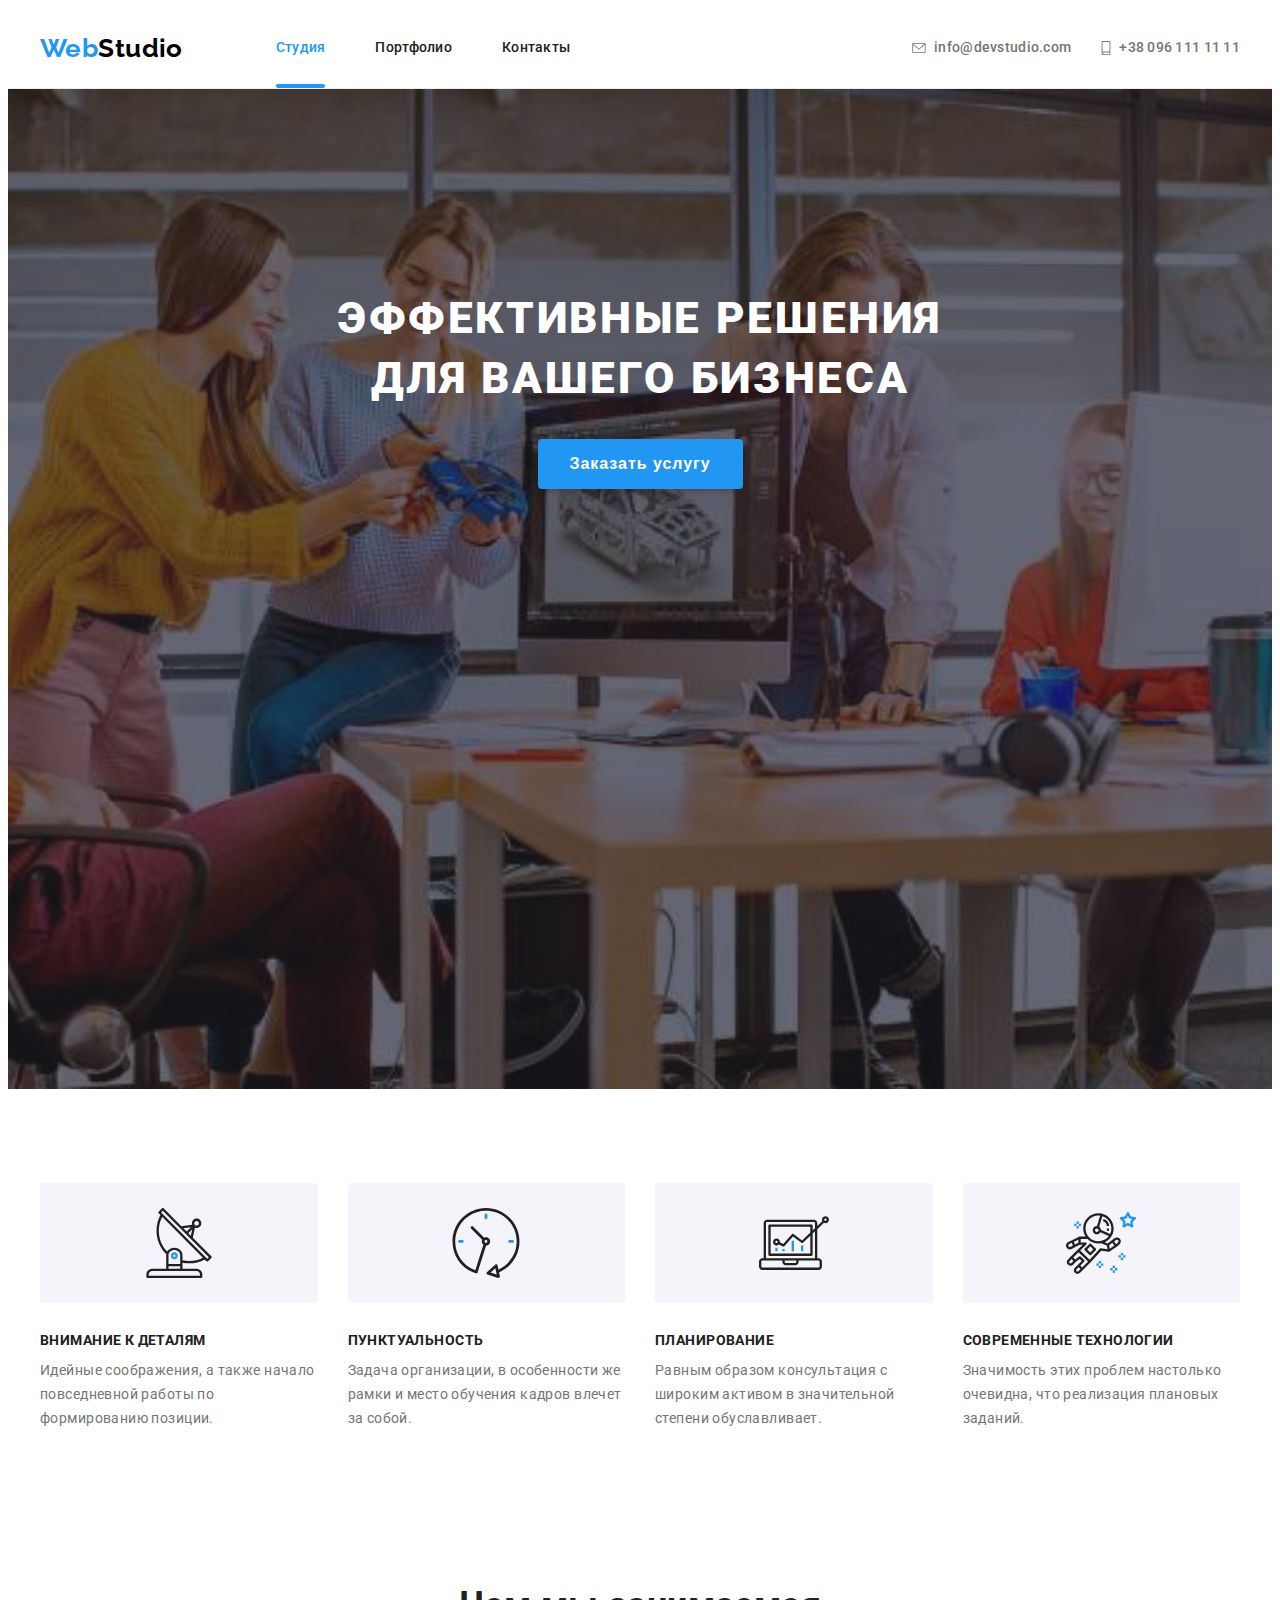
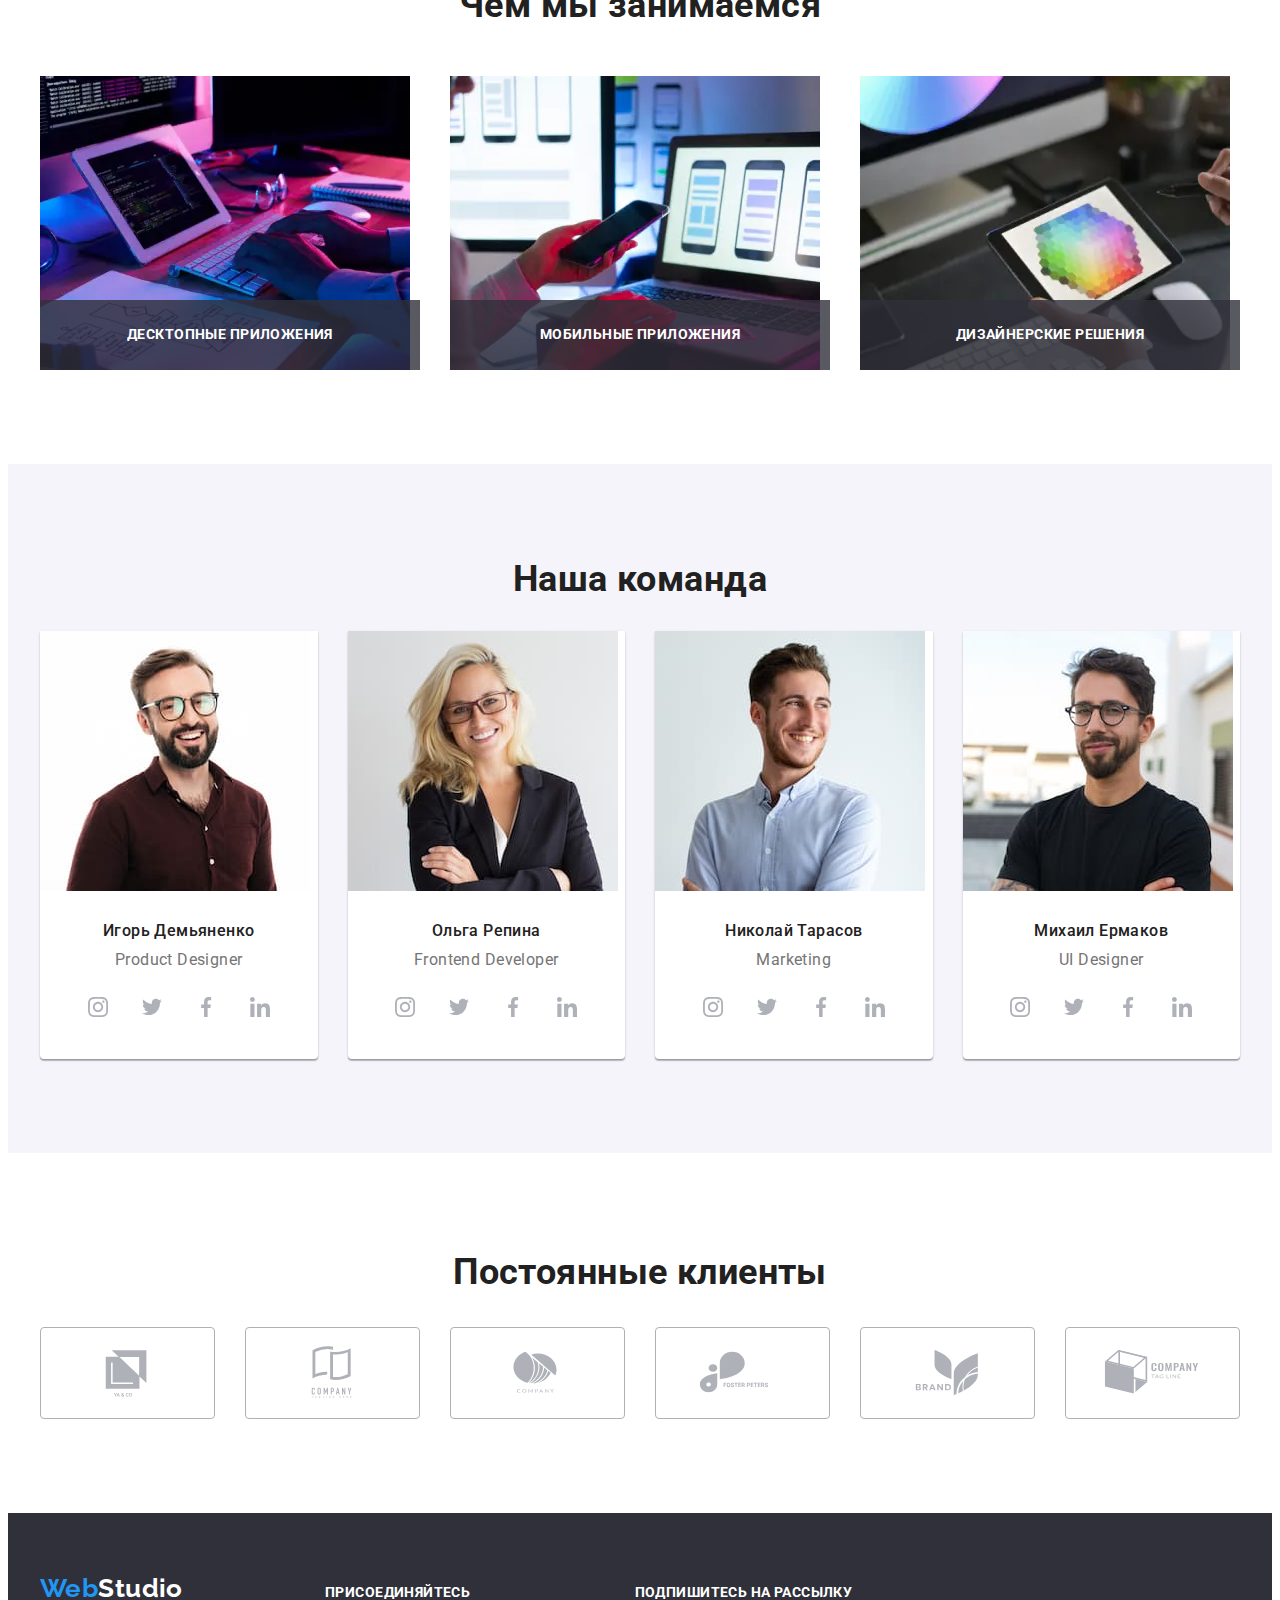
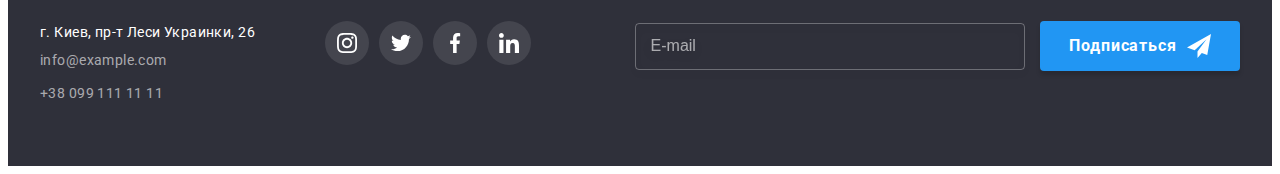
==== commit 59a3e5d6: "Homework 8" ====
--- a/index.html
+++ b/index.html
@@ -231,7 +231,7 @@
 </ul>
 </section>
 
-<section class="team__section">
+<section class="team section">
         <div class="container">
 
         <h2 class="team__title">Наша команда</h2>
--- a/css/main.min.css
+++ b/css/main.min.css
@@ -1,2 +1,2 @@
-:root{--main-text: #212121;--main-text-color: #757575;--accent-color: #2196f3;--white-color: #ffffff;--logo-black: #000000;--background-color: #2f303a;--footer-contacts-link: #ffffff99;--projecs-list-gap: 30px;--time-animation: 250ms;--cubik-transform: cubic-bezier(0.4, 0, 0.2, 1)}body{background-color:var(--primary-bg-color);color:var(--main-text);font-family:'Roboto', sans-serif;font-size:14px;letter-spacing:0.03em}img{display:block;max-width:100%;height:auto}h1,h2,h3,h4,h5,h6,p{margin-top:0;margin-bottom:0}ul{margin-top:0;margin-bottom:0;margin-left:0}.list{list-style:none;padding:0}.link{text-decoration:none;color:#757575}.visually-hidden{position:absolute;width:1px;height:1px;margin:-1px;padding:0;overflow:hidden;border:0;clip:rect(0 0 0 0)}.container{padding-left:15px;padding-right:15px;margin-left:auto;margin-right:auto;width:100%}@media screen and (min-width: 480px){.container{width:480px;margin:0 auto}}@media screen and (min-width: 768px){.container{width:768px}}@media screen and (min-width: 1200px){.container{width:1200px}}.section{padding-top:60px;padding-bottom:60px}@media screen and (min-width: 1200px){.section{padding-top:94px;padding-bottom:94px}}.text{font-weight:400;font-size:14px;line-height:1.7;letter-spacing:0.03em;color:var(--main-text-color)}.logo{display:block;padding-top:16px;padding-bottom:16px;margin-left:0 auto;margin-right:93px;color:var(--logo-black);text-decoration:none;font-family:Raleway, sans-serif;font-weight:700;font-size:26px;line-height:1.19}.logo span{color:var(--accent-color);font-family:Raleway;font-weight:700;font-size:26px;line-height:1.19;text-decoration:none}@media screen and (min-width: 768px){.logo{margin-right:88px}}@media screen and (min-width: 1200px){.logo{margin-right:93px;font-size:26px;line-height:1.19}}.menu-open,.menu-close{line-height:0;background-color:transparent;border:none;padding:10px 0}.menu-open:hover,.menu-open:focus,.menu-close:hover,.menu-close:focus{fill:var(--accent-color)}@media screen and (min-width: 767px){.menu-open{display:none}}.menu-close{position:absolute;right:25px;top:-37px}.menu-mob{z-index:1;position:fixed;top:0;width:100vw;height:100vh;padding-top:48px;padding-bottom:48px;padding-left:40px;background-color:#ffffff}.menu-mob-container{height:100%;position:relative;display:flex;flex-direction:column}.menu-mob-item:hover,.menu-mob-item:focus{fill:var(--accent-color)}.menu-mob-item:not(:last-child){margin-bottom:32px}.menu-mob-link{font-weight:500;font-size:40px;line-height:calc(47 / 40);text-align:center;letter-spacing:0.02em;color:#212121;text-decoration:none}.menu-mob-link:focus,.menu-mob-link:hover{color:var(--accent-color)}.menu-contacts-list{margin-bottom:64px}@media screen and (min-width: 1200px){.menu-contacts-list{flex-direction:row;align-items:center;padding:0}}.menu-contacts-item:not(:last-child){margin-bottom:32px}@media screen and (min-width: 1200px){.menu-contacts-item:not(:last-child){margin-right:30px}}.menu-contacts-link{font-weight:500;font-size:24px;line-height:calc(28 / 24);letter-spacing:0.02em;text-decoration:none;color:#757575}@media screen and (min-width: 1200px){.menu-contacts-link{padding:32px 0}}.menu-contacts-link:focus,.menu-contacts-link:hover{color:var(--accent-color)}.menu-contacts-tel-link{font-size:34px;line-height:calc(40 / 34)}.menu-social-list{display:flex}.menu-social-item:not(:last-child){margin-right:10px}.menu-social-item:not(:last-child) .menu-social-link{border-right:1px solid rgba(33,33,33,0.2);padding-right:10px}.menu-social-link{font-weight:500;font-size:18px;line-height:1.22px;letter-spacing:0.02em;text-decoration:none;color:#2196F3;border-right:1px solid rgba(33,33,33,0.2);padding-right:10px}.mob-menu-bottom{margin-top:auto}.menu-mob.is-hidden{opacity:0;pointer-events:none;visibility:hidden}@media screen and (min-width: 768px){.menu-mob{display:none}}.header{border-bottom:1px solid #ececec}@media screen and (min-width: 768px){.header{padding:0}}.header__align{display:flex;align-items:center;margin:auto;justify-content:space-between}.navigation{display:flex;align-items:center}@media screen and (min-width: 768px){.navigation{display:flex;align-items:center}}.nav{display:flex;align-items:center}.nav .nav__item:not(:last-child){margin-right:50px}@media screen and (max-width: 767px){.nav{display:none}}.nav__link{display:block;padding-top:32px;padding-bottom:32px;position:relative;color:#212121;text-decoration:none;font-weight:500;font-size:14px;line-height:1.14;letter-spacing:0.02em;transition-property:color, background-color;transition-duration:var(--time-animation);transition-timing-function:var(--time-animation)}.nav__link:hover,.nav__link:focus{color:var(--accent-color)}.nav__link--current::after{content:'';display:block;position:absolute;width:100%;height:4px;background-color:var(--accent-color);border-radius:2px;bottom:0;transition:opacity 250ms var(--cubik-transform)}.nav__link--current::after:hover::after{opacity:1}.nav__link--current{color:#2196f3}.contacts{display:flex;flex-direction:column;padding:14px 0}@media screen and (max-width: 767px){.contacts{display:none}}@media screen and (min-width: 1200px){.contacts{flex-direction:row;align-items:center;padding:0}}.contacts__item{margin-left:30px}.contacts__icon{margin-right:8px;fill:#757575;transition:fill 250ms cubic-bezier(0.4, 0, 0.2, 1)}.contacts__link:hover .contacts__icon,.contacts__link:focus .contacts__icon{fill:var(--accent-color)}.contacts__link{font-weight:500;font-size:12px;line-height:1.14;letter-spacing:0.02em;color:var(--main-text-color);padding:5px 0;display:flex;align-items:center;transition:color 250ms cubic-bezier(0.4, 0, 0.2, 1)}.contacts__link:hover,.contacts__link:focus{color:var(--accent-color)}@media screen and (min-width: 1200px){.contacts__link{padding:32px 0;font-size:14px}}.backdrop{width:100vw;height:100vh;position:fixed;background-color:rgba(0,0,0,0.2);top:0;left:0;z-index:100;transition:opacity 250ms cubic-bezier(0.4, 0, 0.2, 1),visibility 250ms cubic-bezier(0.4, 0, 0.2, 1)}.is-hidden{opacity:0;visibility:hidden;pointer-events:none}.modal{max-width:450px;border-radius:4px;background-color:var(--white-color);position:absolute;box-shadow:0px 1px 3px rgba(0,0,0,0.12),0px 1px 1px rgba(0,0,0,0.14),0px 2px 1px rgba(0,0,0,0.2);padding:40px}@media screen and (min-width: 450px){.modal{top:50%;left:50%;transform:translate(-50%, -50%);min-width:450px}}@media screen and (min-width: 1200px){.modal{min-width:528px}}.btn-close{width:30px;height:30px;border:1px solid rgba(0,0,0,0.1);background-color:transparent;border-radius:50%;cursor:pointer;position:absolute;top:15px;right:8px;padding:0;display:flex;justify-content:center;align-items:center}.btn-close__icon{transition:fill 250ms cubic-bezier(0.4, 0, 0.2, 1)}.btn-close__icon:hover,.btn-close__icon:focus{fill:var(--accent-color)}.modal-form__title{font-family:'Roboto';font-weight:700;font-size:20px;line-height:1.5;text-align:center;color:var(--title-color);margin-bottom:12px}@media screen and (min-width: 1200px){.modal-form__title{line-height:1.15;max-width:unset}}.modal-form__label{font-weight:400;font-size:12px;line-height:1.17;letter-spacing:0.01em;margin-bottom:10px;color:#757575}.modal-form__label:hover{color:var(--accent-color)}.modal-form__wrap{position:relative;display:block;margin-top:4px;margin-bottom:10px}.modal-form__input{width:100%;height:40px;border:1px solid rgba(33,33,33,0.2);padding-left:42px;border-radius:4px;transition:border-color 250ms cubic-bezier(0.4, 0, 0.2, 1)}.modal-form__input:focus{border-color:var(--accent-color);outline:none}.modal-form__icon{position:absolute;top:50%;left:12px;transform:translateY(-50%);fill:var(--title-color);transition:fill 250ms cubic-bezier(0.4, 0, 0.2, 1)}.modal-form__input:hover+.modal-form__icon{fill:var(--accent-color)}.form-label-text{margin-bottom:20px;font-size:12px;line-height:1.17;letter-spacing:0.01em;color:#757575}.form-about{height:120px;width:100%;border:1px solid rgba(33,33,33,0.2);border-radius:4px;resize:none;padding:12px 16px;margin-top:4px;transition:border-color 250ms cubic-bezier(0.4, 0, 0.2, 1);margin-bottom:20px}.form-about:focus{border-color:var(--accent-color);outline:none}.form-about::placeholder{font-weight:400;font-size:12px;line-height:1.16;letter-spacing:0.01em;color:rgba(117,117,117,0.5)}.form-checkbox{display:flex;align-items:center;justify-content:center;margin-bottom:30px;cursor:pointer}.checkbox-custom-icon{display:block;width:16px;height:15px;border:2px solid #212121;border-radius:2px;margin-right:8px;transition:border-color 250ms cubic-bezier(0.4, 0, 0.2, 1),background-color 250ms cubic-bezier(0.4, 0, 0.2, 1)}.form-checkbox-input:focus+.checkbox-custom-icon{border-color:var(--accent-color)}.form-checkbox-input:checked+.checkbox-custom-icon{background-color:var(--accent-color);background-image:url(../../images/sprite.svg#icon-check);background-repeat:no-repeat;background-position:50% 50%;border-color:var(--accent-color);border-radius:2px}@media screen and (max-width: 320px){.checkbox-custom-icon{width:20px}}.confirm{font-weight:400;font-size:12px;line-height:1.17;color:var(--text-color)}@media screen and (min-width: 1200px){.confirm{font-size:14px}}.modal-form-policy-link{color:var(--accent-color)}.form-button{font-family:'Roboto', sans-serif;cursor:pointer;display:block;font-weight:700;font-size:16px;line-height:1.87;border-radius:4px;padding:10px 55px;background-color:var(--accent-color);border:0;letter-spacing:0.06em;color:var(--white-color);margin:0 auto;box-shadow:0px 4px 4px rgba(0,0,0,0.15);transition:background-color 250ms cubic-bezier(0.4, 0, 0.2, 1),box-shadow 250ms cubic-bezier(0.4, 0, 0.2, 1)}.form-button:hover,.form-button:focus{background-color:#188ce8;box-shadow:0px 4px 4px rgba(0,0,0,0.15)}.hero{max-width:1600px;min-height:400px;margin:0 auto;text-align:center;padding-top:118px;padding-bottom:118px;background-image:linear-gradient(rgba(47,48,58,0.4), rgba(47,48,58,0.4)),url("../images/mobile/imghero.jpg");background-size:cover;background-position:center;background-repeat:no-repeat}@media screen and (max-width: 768px){.hero{margin-bottom:60px}}@media (min-device-pixel-ratio: 2), (-webkit-min-device-pixel-ratio: 2), (min-resolution: 192dpi), (min-resolution: 2dppx){.hero{background-image:linear-gradient(rgba(47,48,58,0.4), rgba(47,48,58,0.4)),url("../images/mobile/imghero@2x.jpg")}}@media screen and (min-width: 768px){.hero{background-image:linear-gradient(rgba(47,48,58,0.4), rgba(47,48,58,0.4)),url("../images/tablet/imghero.jpg")}}@media screen and (min-width: 768px) and (min-device-pixel-ratio: 2), (-webkit-min-device-pixel-ratio: 2), (min-resolution: 192dpi), (min-resolution: 2dppx){.hero{background-image:linear-gradient(rgba(47,48,58,0.4), rgba(47,48,58,0.4)),url("../images/tablet/imghero@2x.jpg")}}@media screen and (min-width: 1200px){.hero{min-height:600px;padding-top:200px;padding-bottom:200px;background-image:linear-gradient(rgba(47,48,58,0.4), rgba(47,48,58,0.4)),url("../images/tablet/imghero.jpg")}}@media screen and (min-width: 1200px) and (min-device-pixel-ratio: 2), (-webkit-min-device-pixel-ratio: 2), (min-resolution: 192dpi), (min-resolution: 2dppx){.hero{background-image:linear-gradient(rgba(47,48,58,0.4), rgba(47,48,58,0.4)),url("../images/desktop/imghero@2x.jpg")}}.hero__box{margin:0 auto}@media screen and (min-width: 1200px){.hero__box{max-width:696px}}.hero__title{font-weight:900;font-size:26px;line-height:1.62;text-align:center;letter-spacing:0.06em;text-transform:uppercase;color:var(--white-color);max-width:360px;margin:0 auto 30px}@media screen and (min-width: 1200px){.hero__title{font-size:44px;line-height:1.36;max-width:696px}}@media screen and (min-width: 1200px){.benefits{padding-top:94px;padding-bottom:60px}}@media screen and (min-width: 768px){.benefits{padding-bottom:60px}}@media screen and (max-width: 480px){.benefits{padding-bottom:60px}}@media screen and (min-width: 768px){.benefits__list{display:flex;flex-wrap:wrap;margin-left:-30px;margin-top:-30px}}@media screen and (min-width: 768px){.benefits__item{flex-basis:calc((100% - 60px) / 2);margin-left:30px;margin-top:30px}}@media screen and (min-width: 1200px){.benefits__item{flex-basis:calc((100% - 120px) / 4)}}.benefits__item:not(:last-child){margin-bottom:30px}@media screen and (min-width: 768px){.benefits__item:not(:last-child){margin-bottom:0}}.benefits__feature{display:flex;align-items:center;justify-content:center;height:120px;background:#f5f4fa;border-radius:4px;border:transparent;margin-bottom:30px}.benefits__feature-icon{height:70px;width:70px}.benefits__heading{text-align:center;font-size:14px;font-weight:700;line-height:1.14;text-transform:uppercase;color:#212121;margin-bottom:10px}@media screen and (min-width: 768px){.benefits__heading{text-align:left}}.work{padding-top:47px;padding-bottom:60px}@media screen and (max-width: 1199px){.work{display:none}}.work__title{color:var(--main-text);font-weight:700;font-size:36px;line-height:1.17;text-align:center;margin-bottom:50px}.work__list{display:flex;flex-wrap:wrap;margin-left:-30px;margin-top:-30px}.work__item{flex-basis:calc((100% - 90px) / 3);margin-left:30px;margin-top:30px}.work__img{position:relative}.work__examples{font-family:'Roboto', sans-serif;display:flex;position:absolute;bottom:0;left:0;height:70px;width:100%;color:#ffffff;background:rgba(47,48,58,0.8);font-weight:700;font-size:14px;line-height:1.14;justify-content:center;align-items:center;text-transform:uppercase}.team__section{background-color:#ffffff;padding-top:60px;padding-bottom:60px}.team__title{font-size:28px;line-height:1.19px;color:var(--main-text);text-align:center;padding-bottom:30px}@media screen and (min-width: 768px){.team__list{display:flex;flex-wrap:wrap;margin-left:-30px;margin-top:-30px}}.team__item{background-color:var(--primary-background-color);box-shadow:0px 1px 3px rgba(0,0,0,0.12),0px 1px 1px rgba(0,0,0,0.14),0px 2px 1px rgba(0,0,0,0.2);border-radius:0px 0px 4px 4px}.team__item:not(:last-child){margin-bottom:30px}.team__data{padding:30px 32px}.team__specialist{font-weight:500;font-size:16px;line-height:1.19;text-align:center;color:var(--main-text);margin-bottom:10px}.team__specialization{font-size:16px;line-height:1.19;text-align:center;margin-bottom:16px;color:#757575}.team__socials-list{display:flex;align-items:center;justify-content:center}.team__socials-item:not(:last-child){margin-right:10px}.team__socials-link{width:44px;height:44px;border-radius:50%;background-color:var(--primary-background-color);display:flex;align-items:center;justify-content:center;transition:background-color 250ms cubic-bezier(0.4, 0, 0.2, 1)}.team__socials-link:hover,.team__socials-link:focus{background-color:var(--accent-color)}.team__socials-icon{width:20px;height:20px;fill:#AFB1B8;transition:fill 250ms cubic-bezier(0.4, 0, 0.2, 1)}.team__social-link:hover .team__socials-icon,.team__social-link:focus .team__socials-icon{fill:var(--primary-background-color)}@media screen and (min-width: 768px){.team__list{display:flex;flex-wrap:wrap;margin-left:-30px;margin-top:-30px}}@media screen and (min-width: 768px){.team__item{flex-basis:calc((100% - 60px) / 2);margin-left:30px;margin-top:30px}.team__item:not(:last-child){margin-bottom:0px}}@media screen and (min-width: 1200px){.team__item{flex-basis:calc((100% - 120px) / 4)}}.clients__title{font-weight:700;font-size:36px;line-height:50px;color:var(--main-text);text-align:center;margin-bottom:30px}.clients__list{display:flex;flex-wrap:wrap;margin-top:-30px;margin-left:-30px}.clients__item{flex-basis:calc((100% - 60px) / 2);margin-top:30px;margin-left:30px}@media screen and (min-width: 768px){.clients__item{flex-basis:calc((100% - 90px) / 3)}}@media screen and (min-width: 1200px){.clients__item{flex-basis:calc((100% - 180px) / 6)}}.clients__link{display:flex;justify-content:center;align-items:center;padding:15px 0;border:1px solid #afb1b8;border-radius:4px;transition:border-color 250ms cubic-bezier(0.4, 0, 0.2, 1)}.clients__link:hover,.clients__link:focus{border:1px solid var(--accent-color)}.clients__icon{fill:#afb1b8;width:106px;height:60px;transition:fill 250ms cubic-bezier(0.4, 0, 0.2, 1)}.clients__link:hover .clients__icon,.clients__link:focus .clients__icon{fill:#2196f3}.footer-logo{color:var(--white-color);font-family:Raleway;font-weight:700;font-size:26px;line-height:1.19;text-decoration:none;margin-bottom:20px;display:block}.footer-logo span{color:var(--accent-color);font-family:Raleway;font-weight:700;font-size:26px;line-height:1.19;text-decoration:none}.footer{background-color:var(--background-color)}.footer-container{text-align:center;padding:60px 15px}@media screen and (min-width: 1200px){.footer-container{display:flex;align-items:baseline;text-align:left}}.footer-main-wrapper{margin-bottom:60px}@media screen and (min-width: 768px) and (max-width: 1199px){.footer-main-wrapper{display:flex;align-items:baseline;justify-content:space-between;padding-left:76px;padding-right:89px}}@media screen and (min-width: 1200px){.footer-main-wrapper{display:flex;align-items:baseline;margin-bottom:0}}.footer__address{margin-bottom:60px}@media screen and (min-width: 768px){.footer__address{margin-bottom:0}}@media screen and (min-width: 1200px){.footer__address{margin-right:70px}}.footer__address-list{font-style:normal}.footer__address-item:not(:last-child){margin-bottom:9px}.footer__link-address{color:var(--white-color)}.footer__link{text-decoration:none;color:rgba(255,255,255,0.6);font-size:14px;line-height:1.7;letter-spacing:0.03em}.footer__social-title{margin-bottom:20px;color:var(--white-color);font-weight:700;font-size:14px;line-height:1.14;letter-spacing:0.03em;text-transform:uppercase}.footer__social-list{display:flex;justify-content:center}.footer__social-item{margin-right:10px}.footer__social-link{background-color:rgba(255,255,255,0.1);width:44px;height:44px;border-radius:50%;display:flex;align-items:center;justify-content:center;transition-property:color, background-color;transition-duration:var(--time-animation);transition-timing-function:var(--cubik-transform)}.footer__social-link:hover,.footer__social-link:focus{background-color:var(--accent-color)}.footer__icon{fill:var(--white-color);width:20px;height:20px}.hero__button{font-weight:700;font-size:16px;height:50px;text-align:center;letter-spacing:0.06em;cursor:pointer;border:0;padding:10px 32px;color:var(--white-color);background-color:var(--accent-color);box-shadow:0px 4px 4px rgba(0,0,0,0.15);border-radius:4px}.subscribe__submit{min-width:200px;background-color:var(--accent-color);box-shadow:0px 4px 4px rgba(0,0,0,0.15);border-radius:4px;padding:10px 28px;font-family:'Roboto', sans-serif;font-weight:700;font-size:16px;line-height:1.88;text-align:center;letter-spacing:0.06em;color:#ffffff;cursor:pointer;display:inline-flex;justify-content:center;align-items:center;transition:background-color 250ms cubic-bezier(0.4, 0, 0.2, 1);border:none}.subscribe__submit:hover,.subscribe__submit:focus{background-color:#188ce8}@media screen and (min-width: 768px){.subscribe__submit{display:flex;margin:0 auto}}@media screen and (min-width: 1200px){.subscribe__submit{display:inline-flex}}.subscribe{margin-left:auto}.subscribe__label{font-weight:700;font-size:14px;line-height:1.14;letter-spacing:0.03em;text-transform:uppercase;color:var(--white-color)}.subscribe__form{margin-top:20px}.subscribe__input{width:100%;color:var(--primary-background-color);border:1px solid rgba(255,255,255,0.3);background-color:transparent;filter:drop-shadow(0px 4px 4px rgba(0,0,0,0.15));border-radius:4px;padding:15px;margin-bottom:20px}.subscribe__input::placeholder{font-weight:400;font-size:16px;line-height:1.25;color:rgba(255,255,255,0.6)}@media screen and (min-width: 768px){.subscribe__input{width:450px}}@media screen and (min-width: 1200px){.subscribe__input{width:358px;margin-right:12px;margin-bottom:0}}.subscribe__icon{margin-left:10px;fill:var(--white-color)}.main-portfolio{padding-top:94px;padding-bottom:94px}.button-portfolio{display:flex;margin-right:-8px;margin-top:-15px;margin-bottom:25px;flex-wrap:wrap}@media screen and (min-width: 768px){.button-portfolio{margin-bottom:0px;justify-content:center;margin-bottom:30px}}@media screen and (min-width: 1209px){.button-portfolio{margin-bottom:50px}}.button-portfolio__btn{font-weight:500;font-size:16px;line-height:1.6;text-align:center;letter-spacing:0.03em;border-radius:3px;cursor:pointer;border:0;padding:6px 22px;margin-bottom:15px;color:var(--main-text);background-color:#f5f4fa;transition-property:color;transition-duration:var(--time-animation);transition-timing-function:var(--cubik-transform)}.button-portfolio__btn:hover,.button-portfolio__btn:focus{color:var(--white-color);background-color:var(--accent-color);box-shadow:0px 3px 1px rgba(0,0,0,0.1),0px 1px 2px rgba(0,0,0,0.08),0px 2px 2px rgba(0,0,0,0.12)}.button-portfolio__indention:not(:last-child){margin-right:8px}.projects{display:flex;flex-wrap:wrap}@media screen and (min-width: 768px){.projects{display:flex;flex-wrap:wrap;margin-left:-30px;margin-top:-30px}}@media screen and (min-width: 1200px){.projects{display:flex;flex-wrap:wrap;margin-left:-30px;margin-top:-30px}}@media screen and (min-width: 768px){.projects__item{flex-basis:calc((100% - 60px) / 2);margin-left:30px;margin-top:30px;background:#ffffff}}@media screen and (min-width: 1200px){.projects__item{flex-basis:calc((100% - 90px) / 3);margin-left:30px;margin-top:30px;background:#ffffff}}.projects__item:not(:last-child){margin-bottom:30px}@media screen and (min-width: 768px){.projects__item:not(:last-child){margin-bottom:0px}}.projects__item-link{display:block;transition:box-shadow 250ms cubic-bezier(0.4, 0, 0.2, 1);display:flex;flex-direction:column;height:100%}.projects__item-link:hover,.projects__item-link:focus{box-shadow:0px 1px 1px rgba(0,0,0,0.12),1px 4px 6px rgba(0,0,0,0.16),0px 4px 4px rgba(0,0,0,0.06)}.projects__thumb{position:relative;overflow:hidden}.projects__thumb-text{position:absolute;background-color:rgba(33,150,243,0.9);font-family:'Roboto', sans-serif;font-weight:400;font-size:18px;line-height:1.56;padding:63px 24px;letter-spacing:0.03em;width:100%;height:100%;top:0;left:0;overflow:auto;color:#ffffff;transform:translateY(100%);transition:transform 250ms cubic-bezier(0.4, 0, 0.2, 1)}.projects__item-link:hover .projects__thumb-text,.projects__item-link:focus .projects__thumb-text{transform:translateY(0%)}.projects__heading{font-weight:700;font-size:18px;line-height:2;letter-spacing:0.06em;color:var(--main-text);margin-bottom:4px}.projects__direction{font-size:16px;line-height:1.9;color:var(--text-color)}.projects__card-content{padding:20px 24px;border:1px solid #eeeeee;border-top:0;flex-grow:1}
+:root{--main-text: #212121;--main-text-color: #757575;--accent-color: #2196f3;--white-color: #ffffff;--logo-black: #000000;--background-color: #2f303a;--footer-contacts-link: #ffffff99;--projecs-list-gap: 30px;--time-animation: 250ms;--cubik-transform: cubic-bezier(0.4, 0, 0.2, 1)}body{background-color:var(--primary-bg-color);color:var(--main-text);font-family:'Roboto', sans-serif;font-size:14px;letter-spacing:0.03em}img{display:block;max-width:100%;height:auto}h1,h2,h3,h4,h5,h6,p{margin-top:0;margin-bottom:0}ul{margin-top:0;margin-bottom:0;margin-left:0}.list{list-style:none;padding:0}.link{text-decoration:none;color:#757575}.visually-hidden{position:absolute;width:1px;height:1px;margin:-1px;padding:0;overflow:hidden;border:0;clip:rect(0 0 0 0)}.container{padding-left:15px;padding-right:15px;margin-left:auto;margin-right:auto;width:100%}@media screen and (min-width: 480px){.container{width:480px;margin:0 auto}}@media screen and (min-width: 768px){.container{width:768px}}@media screen and (min-width: 1200px){.container{width:1200px}}.section{padding-top:60px;padding-bottom:60px}@media screen and (min-width: 1200px){.section{padding-top:94px;padding-bottom:94px}}.text{font-weight:400;font-size:14px;line-height:1.7;letter-spacing:0.03em;color:var(--main-text-color)}.logo{display:block;padding-top:16px;padding-bottom:16px;margin-left:0 auto;margin-right:93px;color:var(--logo-black);text-decoration:none;font-family:Raleway, sans-serif;font-weight:700;font-size:26px;line-height:1.19}.logo span{color:var(--accent-color);font-family:Raleway;font-weight:700;font-size:26px;line-height:1.19;text-decoration:none}@media screen and (min-width: 768px){.logo{margin-right:88px}}@media screen and (min-width: 1200px){.logo{margin-right:93px;font-size:26px;line-height:1.19}}.menu-open,.menu-close{line-height:0;background-color:transparent;border:none;padding:10px 0}.menu-open:hover,.menu-open:focus,.menu-close:hover,.menu-close:focus{fill:var(--accent-color)}@media screen and (min-width: 767px){.menu-open{display:none}}.menu-close{position:absolute;right:25px;top:-37px}.menu-mob{z-index:1;position:fixed;top:0;width:100vw;height:100vh;padding-top:48px;padding-bottom:48px;padding-left:40px;background-color:#ffffff}.menu-mob-container{height:100%;position:relative;display:flex;flex-direction:column}.menu-mob-item:hover,.menu-mob-item:focus{fill:var(--accent-color)}.menu-mob-item:not(:last-child){margin-bottom:32px}.menu-mob-link{font-weight:500;font-size:40px;line-height:calc(47 / 40);text-align:center;letter-spacing:0.02em;color:#212121;text-decoration:none}.menu-mob-link:focus,.menu-mob-link:hover{color:var(--accent-color)}.menu-contacts-list{margin-bottom:64px}@media screen and (min-width: 1200px){.menu-contacts-list{flex-direction:row;align-items:center;padding:0}}.menu-contacts-item:not(:last-child){margin-bottom:32px}@media screen and (min-width: 1200px){.menu-contacts-item:not(:last-child){margin-right:30px}}.menu-contacts-link{font-weight:500;font-size:24px;line-height:calc(28 / 24);letter-spacing:0.02em;text-decoration:none;color:#757575}@media screen and (min-width: 1200px){.menu-contacts-link{padding:32px 0}}.menu-contacts-link:focus,.menu-contacts-link:hover{color:var(--accent-color)}.menu-contacts-tel-link{font-size:34px;line-height:calc(40 / 34)}.menu-social-list{display:flex}.menu-social-item:not(:last-child){margin-right:10px}.menu-social-item:not(:last-child) .menu-social-link{border-right:1px solid rgba(33,33,33,0.2);padding-right:10px}.menu-social-link{font-weight:500;font-size:18px;line-height:1.22px;letter-spacing:0.02em;text-decoration:none;color:#2196F3;border-right:1px solid rgba(33,33,33,0.2);padding-right:10px}.mob-menu-bottom{margin-top:auto}.menu-mob.is-hidden{opacity:0;pointer-events:none;visibility:hidden}@media screen and (min-width: 768px){.menu-mob{display:none}}.header{border-bottom:1px solid #ececec}@media screen and (min-width: 768px){.header{padding:0}}.header__align{display:flex;align-items:center;margin:auto;justify-content:space-between}.navigation{display:flex;align-items:center}@media screen and (min-width: 768px){.navigation{display:flex;align-items:center}}.nav{display:flex;align-items:center}.nav .nav__item:not(:last-child){margin-right:50px}@media screen and (max-width: 767px){.nav{display:none}}.nav__link{display:block;padding-top:32px;padding-bottom:32px;position:relative;color:#212121;text-decoration:none;font-weight:500;font-size:14px;line-height:1.14;letter-spacing:0.02em;transition-property:color, background-color;transition-duration:var(--time-animation);transition-timing-function:var(--time-animation)}.nav__link:hover,.nav__link:focus{color:var(--accent-color)}.nav__link--current::after{content:'';display:block;position:absolute;width:100%;height:4px;background-color:var(--accent-color);border-radius:2px;bottom:0;transition:opacity 250ms var(--cubik-transform)}.nav__link--current::after:hover::after{opacity:1}.nav__link--current{color:#2196f3}.contacts{display:flex;flex-direction:column;padding:14px 0}@media screen and (max-width: 767px){.contacts{display:none}}@media screen and (min-width: 1200px){.contacts{flex-direction:row;align-items:center;padding:0}}.contacts__item{margin-left:30px}.contacts__icon{margin-right:8px;fill:#757575;transition:fill 250ms cubic-bezier(0.4, 0, 0.2, 1)}.contacts__link:hover .contacts__icon,.contacts__link:focus .contacts__icon{fill:var(--accent-color)}.contacts__link{font-weight:500;font-size:12px;line-height:1.14;letter-spacing:0.02em;color:var(--main-text-color);padding:5px 0;display:flex;align-items:center;transition:color 250ms cubic-bezier(0.4, 0, 0.2, 1)}.contacts__link:hover,.contacts__link:focus{color:var(--accent-color)}@media screen and (min-width: 1200px){.contacts__link{padding:32px 0;font-size:14px}}.backdrop{width:100vw;height:100vh;position:fixed;background-color:rgba(0,0,0,0.2);top:0;left:0;z-index:100;transition:opacity 250ms cubic-bezier(0.4, 0, 0.2, 1),visibility 250ms cubic-bezier(0.4, 0, 0.2, 1)}.is-hidden{opacity:0;visibility:hidden;pointer-events:none}.modal{max-width:450px;border-radius:4px;background-color:var(--white-color);position:absolute;box-shadow:0px 1px 3px rgba(0,0,0,0.12),0px 1px 1px rgba(0,0,0,0.14),0px 2px 1px rgba(0,0,0,0.2);padding:40px}@media screen and (min-width: 450px){.modal{top:50%;left:50%;transform:translate(-50%, -50%);min-width:450px}}@media screen and (min-width: 1200px){.modal{min-width:528px}}.btn-close{width:30px;height:30px;border:1px solid rgba(0,0,0,0.1);background-color:transparent;border-radius:50%;cursor:pointer;position:absolute;top:15px;right:8px;padding:0;display:flex;justify-content:center;align-items:center}.btn-close__icon{transition:fill 250ms cubic-bezier(0.4, 0, 0.2, 1)}.btn-close__icon:hover,.btn-close__icon:focus{fill:var(--accent-color)}.modal-form__title{font-family:'Roboto';font-weight:700;font-size:20px;line-height:1.5;text-align:center;color:var(--title-color);margin-bottom:12px}@media screen and (min-width: 1200px){.modal-form__title{line-height:1.15;max-width:unset}}.modal-form__label{font-weight:400;font-size:12px;line-height:1.17;letter-spacing:0.01em;margin-bottom:10px;color:#757575}.modal-form__label:hover{color:var(--accent-color)}.modal-form__wrap{position:relative;display:block;margin-top:4px;margin-bottom:10px}.modal-form__input{width:100%;height:40px;border:1px solid rgba(33,33,33,0.2);padding-left:42px;border-radius:4px;transition:border-color 250ms cubic-bezier(0.4, 0, 0.2, 1)}.modal-form__input:focus{border-color:var(--accent-color);outline:none}.modal-form__icon{position:absolute;top:50%;left:12px;transform:translateY(-50%);fill:var(--title-color);transition:fill 250ms cubic-bezier(0.4, 0, 0.2, 1)}.modal-form__input:hover+.modal-form__icon{fill:var(--accent-color)}.form-label-text{margin-bottom:20px;font-size:12px;line-height:1.17;letter-spacing:0.01em;color:#757575}.form-about{height:120px;width:100%;border:1px solid rgba(33,33,33,0.2);border-radius:4px;resize:none;padding:12px 16px;margin-top:4px;transition:border-color 250ms cubic-bezier(0.4, 0, 0.2, 1);margin-bottom:20px}.form-about:focus{border-color:var(--accent-color);outline:none}.form-about::placeholder{font-weight:400;font-size:12px;line-height:1.16;letter-spacing:0.01em;color:rgba(117,117,117,0.5)}.form-checkbox{display:flex;align-items:center;justify-content:center;margin-bottom:30px;cursor:pointer}.checkbox-custom-icon{display:block;width:16px;height:15px;border:2px solid #212121;border-radius:2px;margin-right:8px;transition:border-color 250ms cubic-bezier(0.4, 0, 0.2, 1),background-color 250ms cubic-bezier(0.4, 0, 0.2, 1)}.form-checkbox-input:focus+.checkbox-custom-icon{border-color:var(--accent-color)}.form-checkbox-input:checked+.checkbox-custom-icon{background-color:var(--accent-color);background-image:url(../../images/sprite.svg#icon-check);background-repeat:no-repeat;background-position:50% 50%;border-color:var(--accent-color);border-radius:2px}@media screen and (max-width: 320px){.checkbox-custom-icon{width:20px}}.confirm{font-weight:400;font-size:12px;line-height:1.17;color:var(--text-color)}@media screen and (min-width: 1200px){.confirm{font-size:14px}}.modal-form-policy-link{color:var(--accent-color)}.form-button{font-family:'Roboto', sans-serif;cursor:pointer;display:block;font-weight:700;font-size:16px;line-height:1.87;border-radius:4px;padding:10px 55px;background-color:var(--accent-color);border:0;letter-spacing:0.06em;color:var(--white-color);margin:0 auto;box-shadow:0px 4px 4px rgba(0,0,0,0.15);transition:background-color 250ms cubic-bezier(0.4, 0, 0.2, 1),box-shadow 250ms cubic-bezier(0.4, 0, 0.2, 1)}.form-button:hover,.form-button:focus{background-color:#188ce8;box-shadow:0px 4px 4px rgba(0,0,0,0.15)}.hero{max-width:1600px;min-height:400px;margin:0 auto;text-align:center;padding-top:118px;padding-bottom:118px;background-image:linear-gradient(rgba(47,48,58,0.4), rgba(47,48,58,0.4)),url("../images/mobile/imghero.jpg");background-size:cover;background-position:center;background-repeat:no-repeat}@media (min-device-pixel-ratio: 2), (-webkit-min-device-pixel-ratio: 2), (min-resolution: 192dpi), (min-resolution: 2dppx){.hero{background-image:linear-gradient(rgba(47,48,58,0.4), rgba(47,48,58,0.4)),url("../images/mobile/imghero@2x.jpg")}}@media screen and (min-width: 768px){.hero{background-image:linear-gradient(rgba(47,48,58,0.4), rgba(47,48,58,0.4)),url("../images/tablet/imghero.jpg")}}@media screen and (min-width: 768px) and (min-device-pixel-ratio: 2), (-webkit-min-device-pixel-ratio: 2), (min-resolution: 192dpi), (min-resolution: 2dppx){.hero{background-image:linear-gradient(rgba(47,48,58,0.4), rgba(47,48,58,0.4)),url("../images/tablet/imghero@2x.jpg")}}@media screen and (min-width: 1200px){.hero{min-height:600px;padding-top:200px;padding-bottom:200px;background-image:linear-gradient(rgba(47,48,58,0.4), rgba(47,48,58,0.4)),url("../images/tablet/imghero.jpg")}}@media screen and (min-width: 1200px) and (min-device-pixel-ratio: 2), (-webkit-min-device-pixel-ratio: 2), (min-resolution: 192dpi), (min-resolution: 2dppx){.hero{background-image:linear-gradient(rgba(47,48,58,0.4), rgba(47,48,58,0.4)),url("../images/desktop/imghero@2x.jpg")}}.hero__box{margin:0 auto}@media screen and (min-width: 1200px){.hero__box{max-width:696px}}.hero__title{font-weight:900;font-size:26px;line-height:1.62;text-align:center;letter-spacing:0.06em;text-transform:uppercase;color:var(--white-color);max-width:360px;margin:0 auto 30px}@media screen and (min-width: 1200px){.hero__title{font-size:44px;line-height:1.36;max-width:696px}}@media screen and (min-width: 480px){.benefits{padding-top:60px;padding-bottom:60px}}@media screen and (min-width: 1200px){.benefits{padding-top:94px}}@media screen and (min-width: 768px){.benefits__list{display:flex;flex-wrap:wrap;margin-left:-30px;margin-top:-30px}}@media screen and (min-width: 768px){.benefits__item{flex-basis:calc((100% - 60px) / 2);margin-left:30px;margin-top:30px}}@media screen and (min-width: 1200px){.benefits__item{flex-basis:calc((100% - 120px) / 4)}}.benefits__item:not(:last-child){margin-bottom:30px}@media screen and (min-width: 768px){.benefits__item:not(:last-child){margin-bottom:0}}.benefits__feature{display:flex;align-items:center;justify-content:center;height:120px;background:#f5f4fa;border-radius:4px;border:transparent;margin-bottom:30px}.benefits__feature-icon{height:70px;width:70px}.benefits__heading{text-align:center;font-size:14px;font-weight:700;line-height:1.14;text-transform:uppercase;color:#212121;margin-bottom:10px}@media screen and (min-width: 768px){.benefits__heading{text-align:left}}.work{padding-top:94px;padding-bottom:94px}@media screen and (max-width: 1199px){.work{display:none}}.work__title{color:var(--main-text);font-weight:700;font-size:36px;line-height:1.17;text-align:center;margin-bottom:50px}.work__list{display:flex;flex-wrap:wrap;margin-left:-30px;margin-top:-30px}.work__item{flex-basis:calc((100% - 90px) / 3);margin-left:30px;margin-top:30px}.work__img{position:relative}.work__examples{font-family:'Roboto', sans-serif;display:flex;position:absolute;bottom:0;left:0;height:70px;width:100%;color:#ffffff;background:rgba(47,48,58,0.8);font-weight:700;font-size:14px;line-height:1.14;justify-content:center;align-items:center;text-transform:uppercase}.team{background-color:#F5F4FA}.team__title{font-size:36px;line-height:1.19;color:var(--main-text);text-align:center;margin-bottom:30px}@media screen and (min-width: 768px){.team__list{display:flex;flex-wrap:wrap;margin-left:-30px;margin-top:-30px}}.team__item{background-color:#ffffff;box-shadow:0px 1px 3px rgba(0,0,0,0.12),0px 1px 1px rgba(0,0,0,0.14),0px 2px 1px rgba(0,0,0,0.2);border-radius:0px 0px 4px 4px}.team__item:not(:last-child){margin-bottom:30px}.team__data{padding:30px 32px}.team__specialist{font-weight:500;font-size:16px;line-height:1.19;text-align:center;color:var(--main-text);margin-bottom:10px}.team__specialization{font-size:16px;line-height:1.19;text-align:center;margin-bottom:16px;color:#757575}.team__socials-list{display:flex;align-items:center;justify-content:center}.team__socials-item:not(:last-child){margin-right:10px}.team__socials-link{width:44px;height:44px;border-radius:50%;background-color:var(--primary-background-color);display:flex;align-items:center;justify-content:center;transition:background-color 250ms cubic-bezier(0.4, 0, 0.2, 1)}.team__socials-link:hover,.team__socials-link:focus{background-color:var(--accent-color)}.team__socials-icon{width:20px;height:20px;fill:#AFB1B8;transition:fill 250ms cubic-bezier(0.4, 0, 0.2, 1)}.team__social-link:hover .team__socials-icon,.team__social-link:focus .team__socials-icon{fill:var(--primary-background-color)}@media screen and (min-width: 768px){.team__list{display:flex;flex-wrap:wrap;margin-left:-30px;margin-top:-30px}}@media screen and (min-width: 768px){.team__item{flex-basis:calc((100% - 60px) / 2);margin-left:30px;margin-top:30px}.team__item:not(:last-child){margin-bottom:0px}}@media screen and (min-width: 1200px){.team__item{flex-basis:calc((100% - 120px) / 4)}}.clients__title{font-weight:700;font-size:28px;line-height:50px;color:var(--main-text);text-align:center;margin-bottom:30px}@media screen and (min-width: 1200px){.clients__title{font-size:36px}}.clients__list{display:flex;flex-wrap:wrap;margin-top:-30px;margin-left:-30px}.clients__item{flex-basis:calc((100% - 60px) / 2);margin-top:30px;margin-left:30px}@media screen and (min-width: 768px){.clients__item{flex-basis:calc((100% - 90px) / 3)}}@media screen and (min-width: 1200px){.clients__item{flex-basis:calc((100% - 180px) / 6)}}.clients__link{display:flex;justify-content:center;align-items:center;padding:15px 0;border:1px solid #afb1b8;border-radius:4px;transition:border-color 250ms cubic-bezier(0.4, 0, 0.2, 1)}.clients__link:hover,.clients__link:focus{border:1px solid var(--accent-color)}.clients__icon{fill:#afb1b8;width:106px;height:60px;transition:fill 250ms cubic-bezier(0.4, 0, 0.2, 1)}.clients__link:hover .clients__icon,.clients__link:focus .clients__icon{fill:#2196f3}.footer-logo{color:var(--white-color);font-family:Raleway;font-weight:700;font-size:26px;line-height:1.19;text-decoration:none;margin-bottom:20px;display:block}.footer-logo span{color:var(--accent-color);font-family:Raleway;font-weight:700;font-size:26px;line-height:1.19;text-decoration:none}.footer{background-color:var(--background-color)}.footer-container{text-align:center;padding:60px 15px}@media screen and (min-width: 1200px){.footer-container{display:flex;align-items:baseline;text-align:left}}.footer-main-wrapper{margin-bottom:60px}@media screen and (min-width: 768px) and (max-width: 1199px){.footer-main-wrapper{display:flex;align-items:baseline;justify-content:space-between;padding-left:76px;padding-right:89px}}@media screen and (min-width: 1200px){.footer-main-wrapper{display:flex;align-items:baseline;margin-bottom:0}}.footer__address{margin-bottom:60px}@media screen and (min-width: 768px){.footer__address{margin-bottom:0}}@media screen and (min-width: 1200px){.footer__address{margin-right:70px}}.footer__address-list{font-style:normal}.footer__address-item:not(:last-child){margin-bottom:9px}.footer__link-address{color:var(--white-color)}.footer__link{text-decoration:none;color:rgba(255,255,255,0.6);font-size:14px;line-height:1.7;letter-spacing:0.03em}.footer__social-title{margin-bottom:20px;color:var(--white-color);font-weight:700;font-size:14px;line-height:1.14;letter-spacing:0.03em;text-transform:uppercase}.footer__social-list{display:flex;justify-content:center}.footer__social-item{margin-right:10px}.footer__social-link{background-color:rgba(255,255,255,0.1);width:44px;height:44px;border-radius:50%;display:flex;align-items:center;justify-content:center;transition-property:color, background-color;transition-duration:var(--time-animation);transition-timing-function:var(--cubik-transform)}.footer__social-link:hover,.footer__social-link:focus{background-color:var(--accent-color)}.footer__icon{fill:var(--white-color);width:20px;height:20px}.hero__button{font-weight:700;font-size:16px;height:50px;text-align:center;letter-spacing:0.06em;cursor:pointer;border:0;padding:10px 32px;color:var(--white-color);background-color:var(--accent-color);box-shadow:0px 4px 4px rgba(0,0,0,0.15);border-radius:4px}.subscribe__submit{min-width:200px;background-color:var(--accent-color);box-shadow:0px 4px 4px rgba(0,0,0,0.15);border-radius:4px;padding:10px 28px;font-family:'Roboto', sans-serif;font-weight:700;font-size:16px;line-height:1.88;text-align:center;letter-spacing:0.06em;color:#ffffff;cursor:pointer;display:inline-flex;justify-content:center;align-items:center;transition:background-color 250ms cubic-bezier(0.4, 0, 0.2, 1);border:none}.subscribe__submit:hover,.subscribe__submit:focus{background-color:#188ce8}@media screen and (min-width: 768px){.subscribe__submit{display:flex;margin:0 auto}}@media screen and (min-width: 1200px){.subscribe__submit{display:inline-flex}}.subscribe{margin-left:auto}.subscribe__label{font-weight:700;font-size:14px;line-height:1.14;letter-spacing:0.03em;text-transform:uppercase;color:var(--white-color)}.subscribe__form{margin-top:20px}.subscribe__input{width:100%;color:var(--primary-background-color);border:1px solid rgba(255,255,255,0.3);background-color:transparent;filter:drop-shadow(0px 4px 4px rgba(0,0,0,0.15));border-radius:4px;padding:15px;margin-bottom:20px}.subscribe__input::placeholder{font-weight:400;font-size:16px;line-height:1.25;color:rgba(255,255,255,0.6)}@media screen and (min-width: 768px){.subscribe__input{width:450px}}@media screen and (min-width: 1200px){.subscribe__input{width:358px;margin-right:12px;margin-bottom:0}}.subscribe__icon{margin-left:10px;fill:var(--white-color)}.main-portfolio{padding-top:60px;padding-bottom:60px}@media screen and (min-width: 1200px){.main-portfolio{padding-top:94px;padding-bottom:94px}}.button-portfolio{display:flex;margin-right:-8px;margin-bottom:25px;flex-wrap:wrap}@media screen and (min-width: 768px){.button-portfolio{margin-bottom:0px;justify-content:center;margin-bottom:30px}}@media screen and (min-width: 1209px){.button-portfolio{margin-bottom:50px}}.button-portfolio__btn{font-weight:500;font-size:16px;line-height:1.6;text-align:center;letter-spacing:0.03em;border-radius:3px;cursor:pointer;border:0;padding:6px 22px;margin-bottom:15px;color:var(--main-text);background-color:#f5f4fa;transition-property:color;transition-duration:var(--time-animation);transition-timing-function:var(--cubik-transform)}.button-portfolio__btn:hover,.button-portfolio__btn:focus{color:var(--white-color);background-color:var(--accent-color);box-shadow:0px 3px 1px rgba(0,0,0,0.1),0px 1px 2px rgba(0,0,0,0.08),0px 2px 2px rgba(0,0,0,0.12)}.button-portfolio__indention:not(:last-child){margin-right:8px}.projects{display:flex;flex-wrap:wrap}@media screen and (min-width: 768px){.projects{display:flex;flex-wrap:wrap;margin-left:-30px;margin-top:-30px}}@media screen and (min-width: 1200px){.projects{display:flex;flex-wrap:wrap;margin-left:-30px;margin-top:-30px}}@media screen and (min-width: 768px){.projects__item{flex-basis:calc((100% - 60px) / 2);margin-left:30px;margin-top:30px;background:#ffffff}}@media screen and (min-width: 1200px){.projects__item{flex-basis:calc((100% - 90px) / 3);margin-left:30px;margin-top:30px;background:#ffffff}}.projects__item:not(:last-child){margin-bottom:30px}@media screen and (min-width: 768px){.projects__item:not(:last-child){margin-bottom:0px}}.projects__item-link{display:block;transition:box-shadow 250ms cubic-bezier(0.4, 0, 0.2, 1);display:flex;flex-direction:column;height:100%}.projects__item-link:hover,.projects__item-link:focus{box-shadow:0px 1px 1px rgba(0,0,0,0.12),1px 4px 6px rgba(0,0,0,0.16),0px 4px 4px rgba(0,0,0,0.06)}.projects__thumb{position:relative;overflow:hidden}.projects__thumb-text{position:absolute;background-color:rgba(33,150,243,0.9);font-family:'Roboto', sans-serif;font-weight:400;font-size:18px;line-height:1.56;padding:63px 24px;letter-spacing:0.03em;width:100%;height:100%;top:0;left:0;overflow:auto;color:#ffffff;transform:translateY(100%);transition:transform 250ms cubic-bezier(0.4, 0, 0.2, 1)}.projects__item-link:hover .projects__thumb-text,.projects__item-link:focus .projects__thumb-text{transform:translateY(0%)}.projects__heading{font-weight:700;font-size:18px;line-height:2;letter-spacing:0.06em;color:var(--main-text);margin-bottom:4px}.projects__direction{font-size:16px;line-height:1.9;color:var(--text-color)}.projects__card-content{padding:20px 24px;border:1px solid #eeeeee;border-top:0;flex-grow:1}
 /*# sourceMappingURL=main.min.css.map */